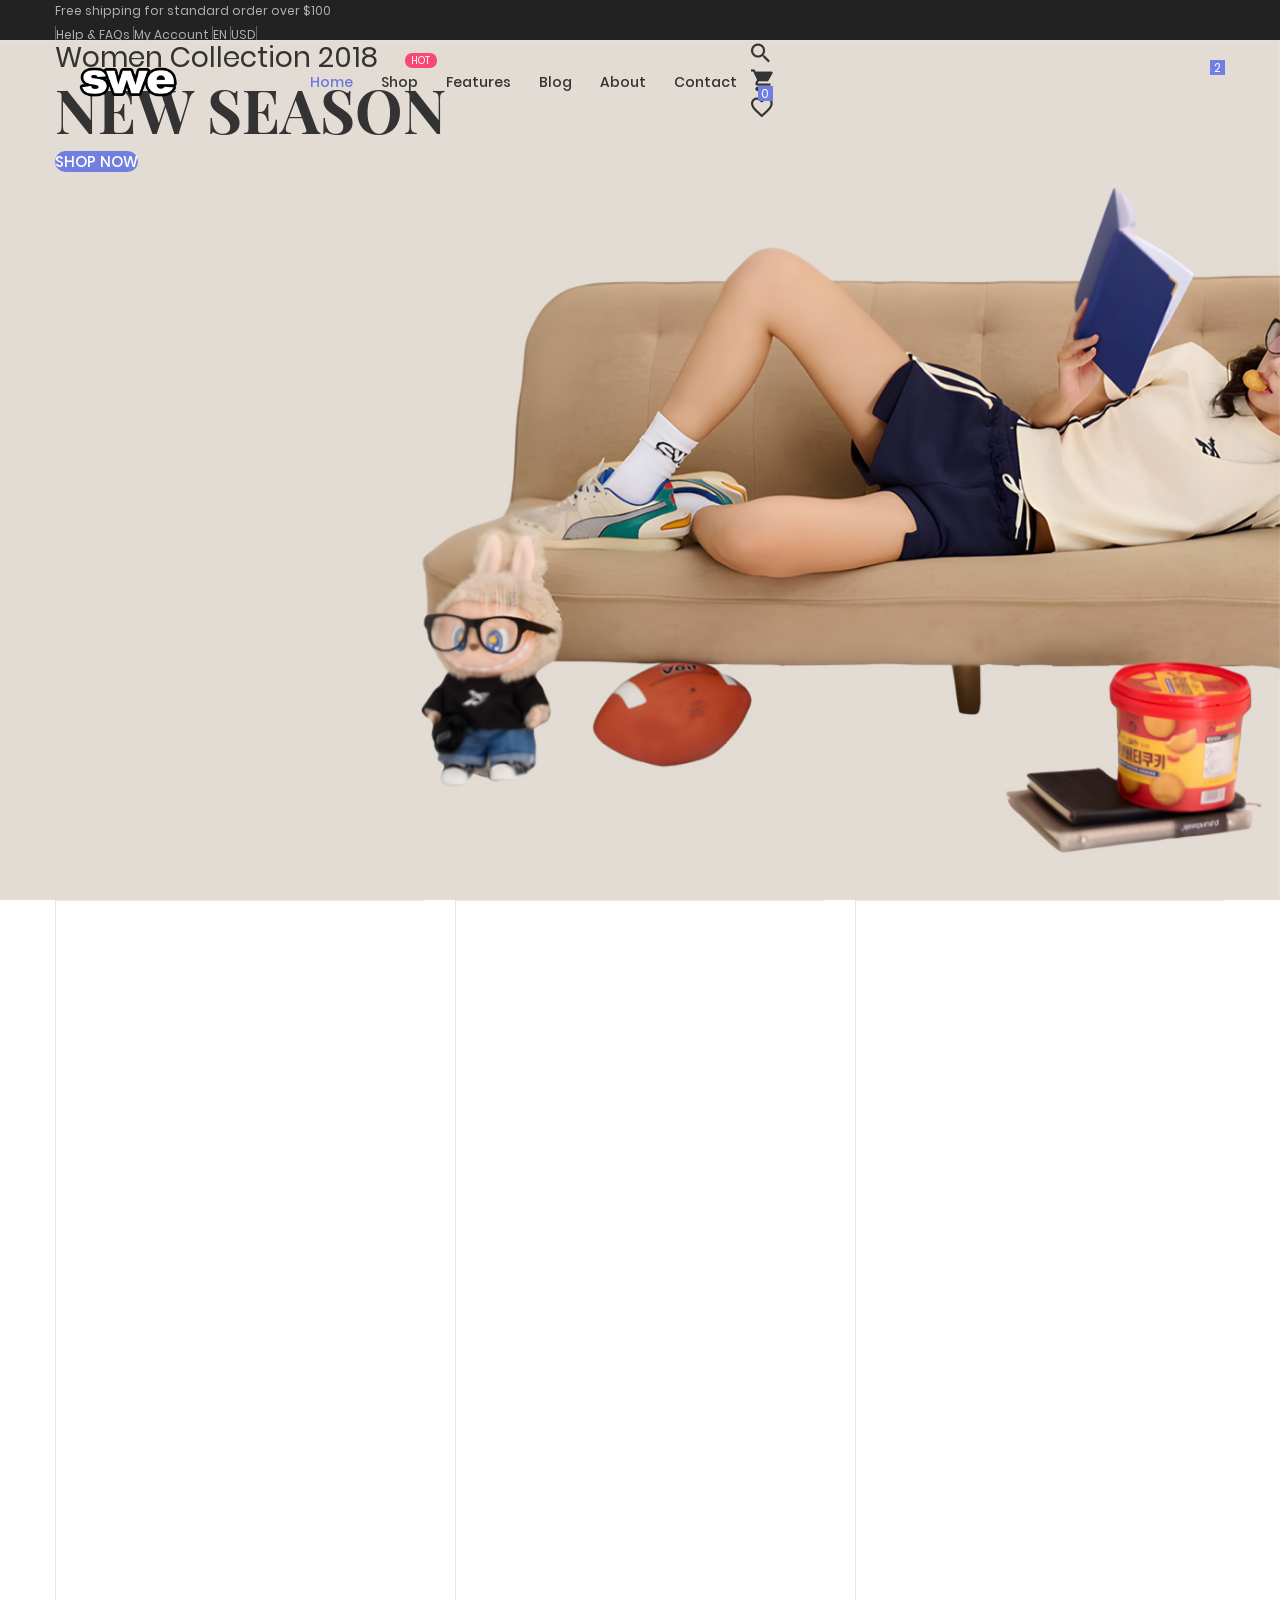
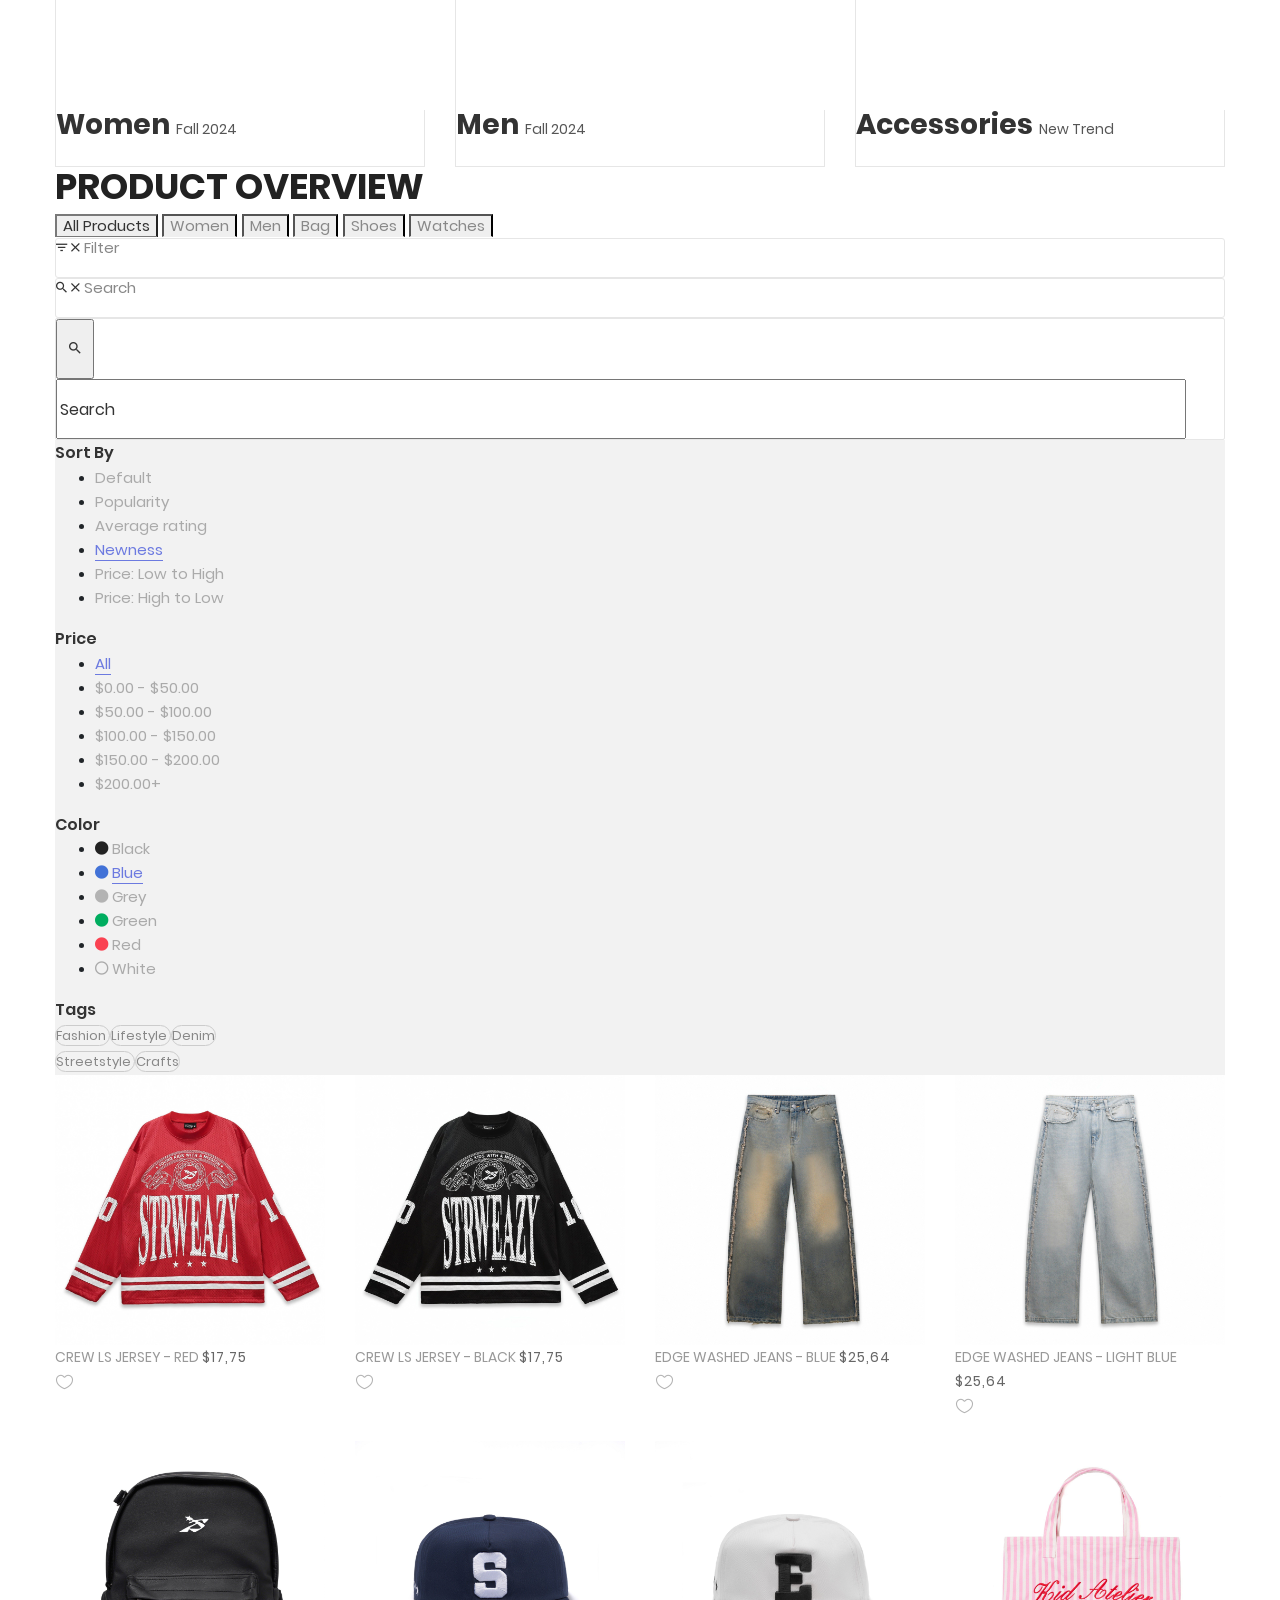
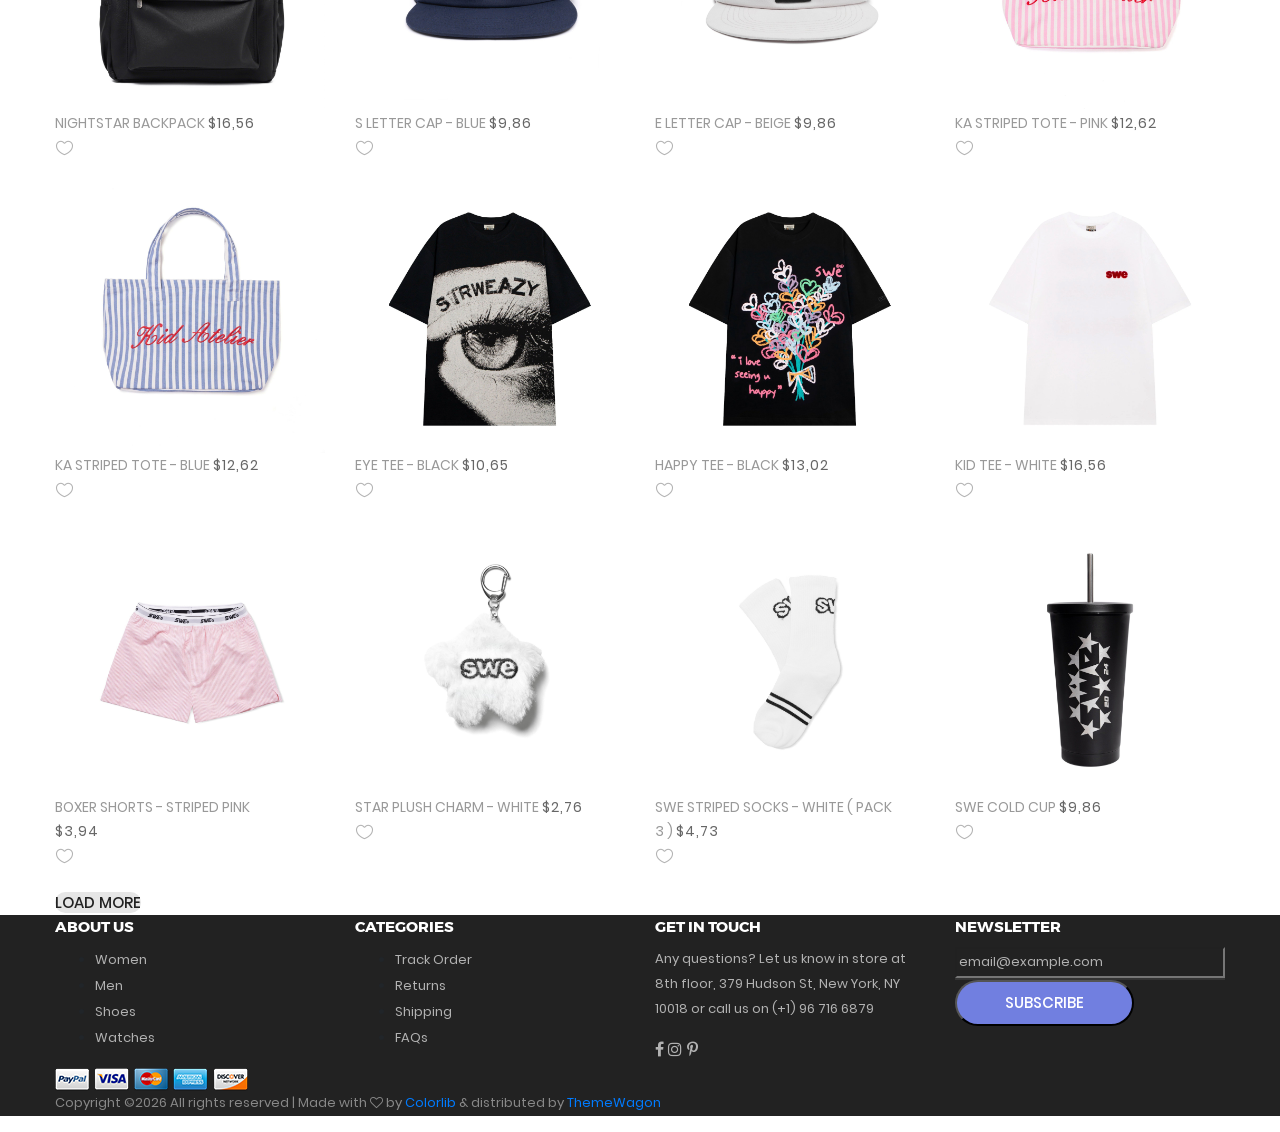
==== index.html @ 3c39bc19 "Giao diện người dùng trang Home" ====
<!DOCTYPE html>
<html lang="en">
<head>
	<title>Home</title>
	<meta charset="UTF-8">
	<meta name="viewport" content="width=device-width, initial-scale=1">
	<link rel="icon" type="image/png" href="images/icons/favicon.png"/>
	<link rel="stylesheet" type="text/css" href="vendor/bootstrap/css/bootstrap.min.css">
	<link rel="stylesheet" type="text/css" href="fonts/font-awesome-4.7.0/css/font-awesome.min.css">
	<link rel="stylesheet" type="text/css" href="fonts/iconic/css/material-design-iconic-font.min.css">
	<link rel="stylesheet" type="text/css" href="fonts/linearicons-v1.0.0/icon-font.min.css">
	<link rel="stylesheet" type="text/css" href="vendor/animate/animate.css">	
	<link rel="stylesheet" type="text/css" href="vendor/css-hamburgers/hamburgers.min.css">
	<link rel="stylesheet" type="text/css" href="vendor/animsition/css/animsition.min.css">
	<link rel="stylesheet" type="text/css" href="vendor/select2/select2.min.css">	
	<link rel="stylesheet" type="text/css" href="vendor/daterangepicker/daterangepicker.css">
	<link rel="stylesheet" type="text/css" href="vendor/slick/slick.css">
	<link rel="stylesheet" type="text/css" href="vendor/MagnificPopup/magnific-popup.css">
	<link rel="stylesheet" type="text/css" href="vendor/perfect-scrollbar/perfect-scrollbar.css">
	<link rel="stylesheet" type="text/css" href="css/util.css">
	<link rel="stylesheet" type="text/css" href="css/main.css">
</head>
<body class="animsition">
	
	<!-- Header -->
	<header>
		<!-- Header desktop -->
		<div class="container-menu-desktop">
			<!-- Topbar -->
			<div class="top-bar">
				<div class="content-topbar flex-sb-m h-full container">
					<div class="left-top-bar">
						Free shipping for standard order over $100
					</div>

					<div class="right-top-bar flex-w h-full">
						<a href="#" class="flex-c-m trans-04 p-lr-25">
							Help & FAQs
						</a>

						<a href="#" class="flex-c-m trans-04 p-lr-25">
							My Account
						</a>

						<a href="#" class="flex-c-m trans-04 p-lr-25">
							EN
						</a>

						<a href="#" class="flex-c-m trans-04 p-lr-25">
							USD
						</a>
					</div>
				</div>
			</div>

			<div class="wrap-menu-desktop">
				<nav class="limiter-menu-desktop container">
					
					<!-- Logo desktop -->		
					<a href="#" class="logo">
						<img src="images/icons/logo-01.png" alt="IMG-LOGO">
					</a>

					<!-- Menu desktop -->
					<div class="menu-desktop">
						<ul class="main-menu">
							<li class="active-menu">
								<a href="index.html">Home</a>
								<ul class="sub-menu">
									<li><a href="index.html">Homepage 1</a></li>
									<li><a href="home-02.html">Homepage 2</a></li>
									<li><a href="home-03.html">Homepage 3</a></li>
								</ul>
							</li>

							<li class="label1" data-label1="hot">
								<a href="product.html">Shop</a>
							</li>

							<li >
								<a href="shoping-cart.html">Features</a>
							</li>

							<li>
								<a href="blog.html">Blog</a>
							</li>

							<li>
								<a href="about.html">About</a>
							</li>

							<li>
								<a href="contact.html">Contact</a>
							</li>
						</ul>
					</div>	

					<!-- Icon header -->
					<div class="wrap-icon-header flex-w flex-r-m">
						<div class="icon-header-item cl2 hov-cl1 trans-04 p-l-22 p-r-11 js-show-modal-search">
							<i class="zmdi zmdi-search"></i>
						</div>

						<div class="icon-header-item cl2 hov-cl1 trans-04 p-l-22 p-r-11 icon-header-noti js-show-cart" data-notify="2">
							<i class="zmdi zmdi-shopping-cart"></i>
						</div>

						<a href="#" class="dis-block icon-header-item cl2 hov-cl1 trans-04 p-l-22 p-r-11 icon-header-noti" data-notify="0">
							<i class="zmdi zmdi-favorite-outline"></i>
						</a>
					</div>
				</nav>
			</div>	
		</div>

		<!-- Header Mobile -->
		<div class="wrap-header-mobile">
			<!-- Logo moblie -->		
			<div class="logo-mobile">
				<a href="index.html"><img src="images/icons/swe.png" alt="IMG-LOGO"></a>
			</div>

			<!-- Icon header -->
			<div class="wrap-icon-header flex-w flex-r-m m-r-15">
				<div class="icon-header-item cl2 hov-cl1 trans-04 p-r-11 js-show-modal-search">
					<i class="zmdi zmdi-search"></i>
				</div>

				<div class="icon-header-item cl2 hov-cl1 trans-04 p-r-11 p-l-10 icon-header-noti js-show-cart" data-notify="2">
					<i class="zmdi zmdi-shopping-cart"></i>
				</div>

				<a href="#" class="dis-block icon-header-item cl2 hov-cl1 trans-04 p-r-11 p-l-10 icon-header-noti" data-notify="0">
					<i class="zmdi zmdi-favorite-outline"></i>
				</a>
			</div>

			<!-- Button show menu -->
			<div class="btn-show-menu-mobile hamburger hamburger--squeeze">
				<span class="hamburger-box">
					<span class="hamburger-inner"></span>
				</span>
			</div>
		</div>


		<!-- Menu Mobile -->
		<div class="menu-mobile">
			<ul class="topbar-mobile">
				<li>
					<div class="left-top-bar">
						Free shipping for standard order over $100
					</div>
				</li>

				<li>
					<div class="right-top-bar flex-w h-full">
						<a href="#" class="flex-c-m p-lr-10 trans-04">
							Help & FAQs
						</a>

						<a href="#" class="flex-c-m p-lr-10 trans-04">
							My Account
						</a>

						<a href="#" class="flex-c-m p-lr-10 trans-04">
							EN
						</a>

						<a href="#" class="flex-c-m p-lr-10 trans-04">
							USD
						</a>
					</div>
				</li>
			</ul>

			<ul class="main-menu-m">
				<li>
					<a href="index.html">Home</a>
					<ul class="sub-menu-m">
						<li><a href="index.html">Homepage 1</a></li>
						<li><a href="home-02.html">Homepage 2</a></li>
						<li><a href="home-03.html">Homepage 3</a></li>
					</ul>
					<span class="arrow-main-menu-m">
						<i class="fa fa-angle-right" aria-hidden="true"></i>
					</span>
				</li>

				<li>
					<a href="product.html">Shop</a>
				</li>

				<li>
					<a href="shoping-cart.html" class="label1 rs1" data-label1="hot">Features</a>
				</li>

				<li>
					<a href="blog.html">Blog</a>
				</li>

				<li>
					<a href="about.html">About</a>
				</li>

				<li>
					<a href="contact.html">Contact</a>
				</li>
			</ul>
		</div>

		<!-- Modal Search -->
		<div class="modal-search-header flex-c-m trans-04 js-hide-modal-search">
			<div class="container-search-header">
				<button class="flex-c-m btn-hide-modal-search trans-04 js-hide-modal-search">
					<img src="images/icons/icon-close2.png" alt="CLOSE">
				</button>

				<form class="wrap-search-header flex-w p-l-15">
					<button class="flex-c-m trans-04">
						<i class="zmdi zmdi-search"></i>
					</button>
					<input class="plh3" type="text" name="search" placeholder="Search...">
				</form>
			</div>
		</div>
	</header>

	<!-- Cart -->
	<div class="wrap-header-cart js-panel-cart">
		<div class="s-full js-hide-cart"></div>

		<div class="header-cart flex-col-l p-l-65 p-r-25">
			<div class="header-cart-title flex-w flex-sb-m p-b-8">
				<span class="mtext-103 cl2">
					Your Cart
				</span>

				<div class="fs-35 lh-10 cl2 p-lr-5 pointer hov-cl1 trans-04 js-hide-cart">
					<i class="zmdi zmdi-close"></i>
				</div>
			</div>
			
			<div class="header-cart-content flex-w js-pscroll">
				<ul class="header-cart-wrapitem w-full">
					<li class="header-cart-item flex-w flex-t m-b-12">
						<div class="header-cart-item-img">
							<img src="images/item-cart-01.jpg" alt="IMG">
						</div>

						<div class="header-cart-item-txt p-t-8">
							<a href="#" class="header-cart-item-name m-b-18 hov-cl1 trans-04">
								White Shirt Pleat
							</a>

							<span class="header-cart-item-info">
								1 x $19.00
							</span>
						</div>
					</li>

					<li class="header-cart-item flex-w flex-t m-b-12">
						<div class="header-cart-item-img">
							<img src="images/item-cart-02.jpg" alt="IMG">
						</div>

						<div class="header-cart-item-txt p-t-8">
							<a href="#" class="header-cart-item-name m-b-18 hov-cl1 trans-04">
								Converse All Star
							</a>

							<span class="header-cart-item-info">
								1 x $39.00
							</span>
						</div>
					</li>

					<li class="header-cart-item flex-w flex-t m-b-12">
						<div class="header-cart-item-img">
							<img src="images/item-cart-03.jpg" alt="IMG">
						</div>

						<div class="header-cart-item-txt p-t-8">
							<a href="#" class="header-cart-item-name m-b-18 hov-cl1 trans-04">
								Nixon Porter Leather
							</a>

							<span class="header-cart-item-info">
								1 x $17.00
							</span>
						</div>
					</li>
				</ul>
				
				<div class="w-full">
					<div class="header-cart-total w-full p-tb-40">
						Total: $75.00
					</div>

					<div class="header-cart-buttons flex-w w-full">
						<a href="shoping-cart.html" class="flex-c-m stext-101 cl0 size-107 bg3 bor2 hov-btn3 p-lr-15 trans-04 m-r-8 m-b-10">
							View Cart
						</a>

						<a href="shoping-cart.html" class="flex-c-m stext-101 cl0 size-107 bg3 bor2 hov-btn3 p-lr-15 trans-04 m-b-10">
							Check Out
						</a>
					</div>
				</div>
			</div>
		</div>
	</div>

		

	<!-- Slider -->
	<section class="section-slide">
		<div class="wrap-slick1">
			<div class="slick1">
				<div class="item-slick1" style="background-image: url(images/slide-01.jpg);">
					<div class="container h-full">
						<div class="flex-col-l-m h-full p-t-100 p-b-30 respon5">
							<div class="layer-slick1 animated visible-false" data-appear="fadeInDown" data-delay="0">
								<span class="ltext-101 cl2 respon2">
									Women Collection 2018
								</span>
							</div>
								
							<div class="layer-slick1 animated visible-false" data-appear="fadeInUp" data-delay="800">
								<h2 class="ltext-201 cl2 p-t-19 p-b-43 respon1">
									NEW SEASON
								</h2>
							</div>
								
							<div class="layer-slick1 animated visible-false" data-appear="zoomIn" data-delay="1600">
								<a href="product.html" class="flex-c-m stext-101 cl0 size-101 bg1 bor1 hov-btn1 p-lr-15 trans-04">
									Shop Now
								</a>
							</div>
						</div>
					</div>
				</div>

				<div class="item-slick1" style="background-image: url(images/slide-02.jpg);">
					<div class="container h-full">
						<div class="flex-col-l-m h-full p-t-100 p-b-30 respon5">
							<div class="layer-slick1 animated visible-false" data-appear="rollIn" data-delay="0">
								<span class="ltext-101 cl2 respon2">
									Men New-Season
								</span>
							</div>
								
							<div class="layer-slick1 animated visible-false" data-appear="lightSpeedIn" data-delay="800">
								<h2 class="ltext-201 cl2 p-t-19 p-b-43 respon1">
									Jackets & Coats
								</h2>
							</div>
								
							<div class="layer-slick1 animated visible-false" data-appear="slideInUp" data-delay="1600">
								<a href="product.html" class="flex-c-m stext-101 cl0 size-101 bg1 bor1 hov-btn1 p-lr-15 trans-04">
									Shop Now
								</a>
							</div>
						</div>
					</div>
				</div>

				<div class="item-slick1" style="background-image: url(images/slide-03.jpg);">
					<div class="container h-full">
						<div class="flex-col-l-m h-full p-t-100 p-b-30 respon5">
							<div class="layer-slick1 animated visible-false" data-appear="rotateInDownLeft" data-delay="0">
								<span class="ltext-101 cl2 respon2">
									Men Collection 2018
								</span>
							</div>
								
							<div class="layer-slick1 animated visible-false" data-appear="rotateInUpRight" data-delay="800">
								<h2 class="ltext-201 cl2 p-t-19 p-b-43 respon1">
									New arrivals
								</h2>
							</div>
								
							<div class="layer-slick1 animated visible-false" data-appear="rotateIn" data-delay="1600">
								<a href="product.html" class="flex-c-m stext-101 cl0 size-101 bg1 bor1 hov-btn1 p-lr-15 trans-04">
									Shop Now
								</a>
							</div>
						</div>
					</div>
				</div>
			</div>
		</div>
	</section>


	<!-- Banner -->
	<div class="sec-banner bg0 p-t-80 p-b-50">
		<div class="container">
			<div class="row">
				<div class="col-md-6 col-xl-4 p-b-30 m-lr-auto">
					<!-- Block1 -->
					<div class="block1 wrap-pic-w">
						<img src="images/banner-01.jpg" alt="IMG-BANNER">

						<a href="product.html" class="block1-txt ab-t-l s-full flex-col-l-sb p-lr-38 p-tb-34 trans-03 respon3">
							<div class="block1-txt-child1 flex-col-l">
								<span class="block1-name ltext-102 trans-04 p-b-8">
									Women
								</span>

								<span class="block1-info stext-102 trans-04">
									Fall 2024
								</span>
							</div>

							<div class="block1-txt-child2 p-b-4 trans-05">
								<div class="block1-link stext-101 cl0 trans-09">
									Shop Now
								</div>
							</div>
						</a>
					</div>
				</div>

				<div class="col-md-6 col-xl-4 p-b-30 m-lr-auto">
					<!-- Block1 -->
					<div class="block1 wrap-pic-w">
						<img src="images/banner-02.jpg" alt="IMG-BANNER">

						<a href="product.html" class="block1-txt ab-t-l s-full flex-col-l-sb p-lr-38 p-tb-34 trans-03 respon3">
							<div class="block1-txt-child1 flex-col-l">
								<span class="block1-name ltext-102 trans-04 p-b-8">
									Men
								</span>

								<span class="block1-info stext-102 trans-04">
									Fall 2024
								</span>
							</div>

							<div class="block1-txt-child2 p-b-4 trans-05">
								<div class="block1-link stext-101 cl0 trans-09">
									Shop Now
								</div>
							</div>
						</a>
					</div>
				</div>

				<div class="col-md-6 col-xl-4 p-b-30 m-lr-auto">
					<!-- Block1 -->
					<div class="block1 wrap-pic-w">
						<img src="images/banner-03.jpg" alt="IMG-BANNER">

						<a href="product.html" class="block1-txt ab-t-l s-full flex-col-l-sb p-lr-38 p-tb-34 trans-03 respon3">
							<div class="block1-txt-child1 flex-col-l">
								<span class="block1-name ltext-102 trans-04 p-b-8">
									Accessories
								</span>

								<span class="block1-info stext-102 trans-04">
									New Trend
								</span>
							</div>

							<div class="block1-txt-child2 p-b-4 trans-05">
								<div class="block1-link stext-101 cl0 trans-09">
									Shop Now
								</div>
							</div>
						</a>
					</div>
				</div>
			</div>
		</div>
	</div>


	<!-- Product -->
	<section class="bg0 p-t-23 p-b-140">
		<div class="container">
			<div class="p-b-10">
				<h3 class="ltext-103 cl5">
					Product Overview
				</h3>
			</div>

			<div class="flex-w flex-sb-m p-b-52">
				<div class="flex-w flex-l-m filter-tope-group m-tb-10">
					<button class="stext-106 cl6 hov1 bor3 trans-04 m-r-32 m-tb-5 how-active1" data-filter="*">
						All Products
					</button>

					<button class="stext-106 cl6 hov1 bor3 trans-04 m-r-32 m-tb-5" data-filter=".women">
						Women
					</button>

					<button class="stext-106 cl6 hov1 bor3 trans-04 m-r-32 m-tb-5" data-filter=".men">
						Men
					</button>

					<button class="stext-106 cl6 hov1 bor3 trans-04 m-r-32 m-tb-5" data-filter=".bag">
						Bag
					</button>

					<button class="stext-106 cl6 hov1 bor3 trans-04 m-r-32 m-tb-5" data-filter=".shoes">
						Shoes
					</button>

					<button class="stext-106 cl6 hov1 bor3 trans-04 m-r-32 m-tb-5" data-filter=".watches">
						Watches
					</button>
				</div>

				<div class="flex-w flex-c-m m-tb-10">
					<div class="flex-c-m stext-106 cl6 size-104 bor4 pointer hov-btn3 trans-04 m-r-8 m-tb-4 js-show-filter">
						<i class="icon-filter cl2 m-r-6 fs-15 trans-04 zmdi zmdi-filter-list"></i>
						<i class="icon-close-filter cl2 m-r-6 fs-15 trans-04 zmdi zmdi-close dis-none"></i>
						 Filter
					</div>

					<div class="flex-c-m stext-106 cl6 size-105 bor4 pointer hov-btn3 trans-04 m-tb-4 js-show-search">
						<i class="icon-search cl2 m-r-6 fs-15 trans-04 zmdi zmdi-search"></i>
						<i class="icon-close-search cl2 m-r-6 fs-15 trans-04 zmdi zmdi-close dis-none"></i>
						Search
					</div>
				</div>
				
				<!-- Search product -->
				<div class="dis-none panel-search w-full p-t-10 p-b-15">
					<div class="bor8 dis-flex p-l-15">
						<button class="size-113 flex-c-m fs-16 cl2 hov-cl1 trans-04">
							<i class="zmdi zmdi-search"></i>
						</button>

						<input class="mtext-107 cl2 size-114 plh2 p-r-15" type="text" name="search-product" placeholder="Search">
					</div>	
				</div>

				<!-- Filter -->
				<div class="dis-none panel-filter w-full p-t-10">
					<div class="wrap-filter flex-w bg6 w-full p-lr-40 p-t-27 p-lr-15-sm">
						<div class="filter-col1 p-r-15 p-b-27">
							<div class="mtext-102 cl2 p-b-15">
								Sort By
							</div>

							<ul>
								<li class="p-b-6">
									<a href="#" class="filter-link stext-106 trans-04">
										Default
									</a>
								</li>

								<li class="p-b-6">
									<a href="#" class="filter-link stext-106 trans-04">
										Popularity
									</a>
								</li>

								<li class="p-b-6">
									<a href="#" class="filter-link stext-106 trans-04">
										Average rating
									</a>
								</li>

								<li class="p-b-6">
									<a href="#" class="filter-link stext-106 trans-04 filter-link-active">
										Newness
									</a>
								</li>

								<li class="p-b-6">
									<a href="#" class="filter-link stext-106 trans-04">
										Price: Low to High
									</a>
								</li>

								<li class="p-b-6">
									<a href="#" class="filter-link stext-106 trans-04">
										Price: High to Low
									</a>
								</li>
							</ul>
						</div>

						<div class="filter-col2 p-r-15 p-b-27">
							<div class="mtext-102 cl2 p-b-15">
								Price
							</div>

							<ul>
								<li class="p-b-6">
									<a href="#" class="filter-link stext-106 trans-04 filter-link-active">
										All
									</a>
								</li>

								<li class="p-b-6">
									<a href="#" class="filter-link stext-106 trans-04">
										$0.00 - $50.00
									</a>
								</li>

								<li class="p-b-6">
									<a href="#" class="filter-link stext-106 trans-04">
										$50.00 - $100.00
									</a>
								</li>

								<li class="p-b-6">
									<a href="#" class="filter-link stext-106 trans-04">
										$100.00 - $150.00
									</a>
								</li>

								<li class="p-b-6">
									<a href="#" class="filter-link stext-106 trans-04">
										$150.00 - $200.00
									</a>
								</li>

								<li class="p-b-6">
									<a href="#" class="filter-link stext-106 trans-04">
										$200.00+
									</a>
								</li>
							</ul>
						</div>

						<div class="filter-col3 p-r-15 p-b-27">
							<div class="mtext-102 cl2 p-b-15">
								Color
							</div>

							<ul>
								<li class="p-b-6">
									<span class="fs-15 lh-12 m-r-6" style="color: #222;">
										<i class="zmdi zmdi-circle"></i>
									</span>

									<a href="#" class="filter-link stext-106 trans-04">
										Black
									</a>
								</li>

								<li class="p-b-6">
									<span class="fs-15 lh-12 m-r-6" style="color: #4272d7;">
										<i class="zmdi zmdi-circle"></i>
									</span>

									<a href="#" class="filter-link stext-106 trans-04 filter-link-active">
										Blue
									</a>
								</li>

								<li class="p-b-6">
									<span class="fs-15 lh-12 m-r-6" style="color: #b3b3b3;">
										<i class="zmdi zmdi-circle"></i>
									</span>

									<a href="#" class="filter-link stext-106 trans-04">
										Grey
									</a>
								</li>

								<li class="p-b-6">
									<span class="fs-15 lh-12 m-r-6" style="color: #00ad5f;">
										<i class="zmdi zmdi-circle"></i>
									</span>

									<a href="#" class="filter-link stext-106 trans-04">
										Green
									</a>
								</li>

								<li class="p-b-6">
									<span class="fs-15 lh-12 m-r-6" style="color: #fa4251;">
										<i class="zmdi zmdi-circle"></i>
									</span>

									<a href="#" class="filter-link stext-106 trans-04">
										Red
									</a>
								</li>

								<li class="p-b-6">
									<span class="fs-15 lh-12 m-r-6" style="color: #aaa;">
										<i class="zmdi zmdi-circle-o"></i>
									</span>

									<a href="#" class="filter-link stext-106 trans-04">
										White
									</a>
								</li>
							</ul>
						</div>

						<div class="filter-col4 p-b-27">
							<div class="mtext-102 cl2 p-b-15">
								Tags
							</div>

							<div class="flex-w p-t-4 m-r--5">
								<a href="#" class="flex-c-m stext-107 cl6 size-301 bor7 p-lr-15 hov-tag1 trans-04 m-r-5 m-b-5">
									Fashion
								</a>

								<a href="#" class="flex-c-m stext-107 cl6 size-301 bor7 p-lr-15 hov-tag1 trans-04 m-r-5 m-b-5">
									Lifestyle
								</a>

								<a href="#" class="flex-c-m stext-107 cl6 size-301 bor7 p-lr-15 hov-tag1 trans-04 m-r-5 m-b-5">
									Denim
								</a>

								<a href="#" class="flex-c-m stext-107 cl6 size-301 bor7 p-lr-15 hov-tag1 trans-04 m-r-5 m-b-5">
									Streetstyle
								</a>

								<a href="#" class="flex-c-m stext-107 cl6 size-301 bor7 p-lr-15 hov-tag1 trans-04 m-r-5 m-b-5">
									Crafts
								</a>
							</div>
						</div>
					</div>
				</div>
			</div>

			<div class="row isotope-grid">
				<div class="col-sm-6 col-md-4 col-lg-3 p-b-35 isotope-item women">
					<!-- Block2 -->
					<div class="block2">
						<div class="block2-pic hov-img0">
							<img src="images/product-01.jpg" alt="IMG-PRODUCT">

							<a href="#" class="block2-btn flex-c-m stext-103 cl2 size-102 bg0 bor2 hov-btn1 p-lr-15 trans-04 js-show-modal1">
								View Product
							</a>
						</div>

						<div class="block2-txt flex-w flex-t p-t-14">
							<div class="block2-txt-child1 flex-col-l ">
								<a href="product-detail.html" class="stext-104 cl4 hov-cl1 trans-04 js-name-b2 p-b-6">
									CREW LS JERSEY - RED
								</a>

								<span class="stext-105 cl3">
									$17,75
								</span>
							</div>

							<div class="block2-txt-child2 flex-r p-t-3">
								<a href="#" class="btn-addwish-b2 dis-block pos-relative js-addwish-b2">
									<img class="icon-heart1 dis-block trans-04" src="images/icons/icon-heart-01.png" alt="ICON">
									<img class="icon-heart2 dis-block trans-04 ab-t-l" src="images/icons/icon-heart-02.png" alt="ICON">
								</a>
							</div>
						</div>
					</div>
				</div>

				<div class="col-sm-6 col-md-4 col-lg-3 p-b-35 isotope-item women">
					<!-- Block2 -->
					<div class="block2">
						<div class="block2-pic hov-img0">
							<img src="images/product-02.jpg" alt="IMG-PRODUCT">

							<a href="#" class="block2-btn flex-c-m stext-103 cl2 size-102 bg0 bor2 hov-btn1 p-lr-15 trans-04 js-show-modal1">
								View Product
							</a>
						</div>

						<div class="block2-txt flex-w flex-t p-t-14">
							<div class="block2-txt-child1 flex-col-l ">
								<a href="product-detail.html" class="stext-104 cl4 hov-cl1 trans-04 js-name-b2 p-b-6">
									CREW LS JERSEY - BLACK
								</a>

								<span class="stext-105 cl3">
									$17,75
								</span>
							</div>

							<div class="block2-txt-child2 flex-r p-t-3">
								<a href="#" class="btn-addwish-b2 dis-block pos-relative js-addwish-b2">
									<img class="icon-heart1 dis-block trans-04" src="images/icons/icon-heart-01.png" alt="ICON">
									<img class="icon-heart2 dis-block trans-04 ab-t-l" src="images/icons/icon-heart-02.png" alt="ICON">
								</a>
							</div>
						</div>
					</div>
				</div>

				<div class="col-sm-6 col-md-4 col-lg-3 p-b-35 isotope-item men">
					<!-- Block2 -->
					<div class="block2">
						<div class="block2-pic hov-img0">
							<img src="images/product-03.jpg" alt="IMG-PRODUCT">

							<a href="#" class="block2-btn flex-c-m stext-103 cl2 size-102 bg0 bor2 hov-btn1 p-lr-15 trans-04 js-show-modal1">
								View Product
							</a>
						</div>

						<div class="block2-txt flex-w flex-t p-t-14">
							<div class="block2-txt-child1 flex-col-l ">
								<a href="product-detail.html" class="stext-104 cl4 hov-cl1 trans-04 js-name-b2 p-b-6">
									EDGE WASHED JEANS - BLUE
								</a>

								<span class="stext-105 cl3">
									$25,64
								</span>
							</div>

							<div class="block2-txt-child2 flex-r p-t-3">
								<a href="#" class="btn-addwish-b2 dis-block pos-relative js-addwish-b2">
									<img class="icon-heart1 dis-block trans-04" src="images/icons/icon-heart-01.png" alt="ICON">
									<img class="icon-heart2 dis-block trans-04 ab-t-l" src="images/icons/icon-heart-02.png" alt="ICON">
								</a>
							</div>
						</div>
					</div>
				</div>

				<div class="col-sm-6 col-md-4 col-lg-3 p-b-35 isotope-item women">
					<!-- Block2 -->
					<div class="block2">
						<div class="block2-pic hov-img0">
							<img src="images/product-04.jpg" alt="IMG-PRODUCT">

							<a href="#" class="block2-btn flex-c-m stext-103 cl2 size-102 bg0 bor2 hov-btn1 p-lr-15 trans-04 js-show-modal1">
								View Product
							</a>
						</div>

						<div class="block2-txt flex-w flex-t p-t-14">
							<div class="block2-txt-child1 flex-col-l ">
								<a href="product-detail.html" class="stext-104 cl4 hov-cl1 trans-04 js-name-b2 p-b-6">
									EDGE WASHED JEANS - LIGHT BLUE
								</a>

								<span class="stext-105 cl3">
									$25,64
								</span>
							</div>

							<div class="block2-txt-child2 flex-r p-t-3">
								<a href="#" class="btn-addwish-b2 dis-block pos-relative js-addwish-b2">
									<img class="icon-heart1 dis-block trans-04" src="images/icons/icon-heart-01.png" alt="ICON">
									<img class="icon-heart2 dis-block trans-04 ab-t-l" src="images/icons/icon-heart-02.png" alt="ICON">
								</a>
							</div>
						</div>
					</div>
				</div>

				<div class="col-sm-6 col-md-4 col-lg-3 p-b-35 isotope-item women">
					<!-- Block2 -->
					<div class="block2">
						<div class="block2-pic hov-img0">
							<img src="images/product-05.jpg" alt="IMG-PRODUCT">

							<a href="#" class="block2-btn flex-c-m stext-103 cl2 size-102 bg0 bor2 hov-btn1 p-lr-15 trans-04 js-show-modal1">
								View Product
							</a>
						</div>

						<div class="block2-txt flex-w flex-t p-t-14">
							<div class="block2-txt-child1 flex-col-l ">
								<a href="product-detail.html" class="stext-104 cl4 hov-cl1 trans-04 js-name-b2 p-b-6">
									NIGHTSTAR BACKPACK
								</a>

								<span class="stext-105 cl3">
									$16,56
								</span>
							</div>

							<div class="block2-txt-child2 flex-r p-t-3">
								<a href="#" class="btn-addwish-b2 dis-block pos-relative js-addwish-b2">
									<img class="icon-heart1 dis-block trans-04" src="images/icons/icon-heart-01.png" alt="ICON">
									<img class="icon-heart2 dis-block trans-04 ab-t-l" src="images/icons/icon-heart-02.png" alt="ICON">
								</a>
							</div>
						</div>
					</div>
				</div>

				<div class="col-sm-6 col-md-4 col-lg-3 p-b-35 isotope-item watches">
					<!-- Block2 -->
					<div class="block2">
						<div class="block2-pic hov-img0">
							<img src="images/product-06.jpg" alt="IMG-PRODUCT">

							<a href="#" class="block2-btn flex-c-m stext-103 cl2 size-102 bg0 bor2 hov-btn1 p-lr-15 trans-04 js-show-modal1">
								View Product
							</a>
						</div>

						<div class="block2-txt flex-w flex-t p-t-14">
							<div class="block2-txt-child1 flex-col-l ">
								<a href="product-detail.html" class="stext-104 cl4 hov-cl1 trans-04 js-name-b2 p-b-6">
									S LETTER CAP - BLUE
								</a>

								<span class="stext-105 cl3">
									$9,86
								</span>
							</div>

							<div class="block2-txt-child2 flex-r p-t-3">
								<a href="#" class="btn-addwish-b2 dis-block pos-relative js-addwish-b2">
									<img class="icon-heart1 dis-block trans-04" src="images/icons/icon-heart-01.png" alt="ICON">
									<img class="icon-heart2 dis-block trans-04 ab-t-l" src="images/icons/icon-heart-02.png" alt="ICON">
								</a>
							</div>
						</div>
					</div>
				</div>

				<div class="col-sm-6 col-md-4 col-lg-3 p-b-35 isotope-item women">
					<!-- Block2 -->
					<div class="block2">
						<div class="block2-pic hov-img0">
							<img src="images/product-07.jpg" alt="IMG-PRODUCT">

							<a href="#" class="block2-btn flex-c-m stext-103 cl2 size-102 bg0 bor2 hov-btn1 p-lr-15 trans-04 js-show-modal1">
								View Product
							</a>
						</div>

						<div class="block2-txt flex-w flex-t p-t-14">
							<div class="block2-txt-child1 flex-col-l ">
								<a href="product-detail.html" class="stext-104 cl4 hov-cl1 trans-04 js-name-b2 p-b-6">
									E LETTER CAP - BEIGE
								</a>

								<span class="stext-105 cl3">
									$9,86
								</span>
							</div>

							<div class="block2-txt-child2 flex-r p-t-3">
								<a href="#" class="btn-addwish-b2 dis-block pos-relative js-addwish-b2">
									<img class="icon-heart1 dis-block trans-04" src="images/icons/icon-heart-01.png" alt="ICON">
									<img class="icon-heart2 dis-block trans-04 ab-t-l" src="images/icons/icon-heart-02.png" alt="ICON">
								</a>
							</div>
						</div>
					</div>
				</div>

				<div class="col-sm-6 col-md-4 col-lg-3 p-b-35 isotope-item women">
					<!-- Block2 -->
					<div class="block2">
						<div class="block2-pic hov-img0">
							<img src="images/product-08.jpg" alt="IMG-PRODUCT">

							<a href="#" class="block2-btn flex-c-m stext-103 cl2 size-102 bg0 bor2 hov-btn1 p-lr-15 trans-04 js-show-modal1">
								View Product
							</a>
						</div>

						<div class="block2-txt flex-w flex-t p-t-14">
							<div class="block2-txt-child1 flex-col-l ">
								<a href="product-detail.html" class="stext-104 cl4 hov-cl1 trans-04 js-name-b2 p-b-6">
									KA STRIPED TOTE - PINK
								</a>

								<span class="stext-105 cl3">
									$12,62
								</span>
							</div>

							<div class="block2-txt-child2 flex-r p-t-3">
								<a href="#" class="btn-addwish-b2 dis-block pos-relative js-addwish-b2">
									<img class="icon-heart1 dis-block trans-04" src="images/icons/icon-heart-01.png" alt="ICON">
									<img class="icon-heart2 dis-block trans-04 ab-t-l" src="images/icons/icon-heart-02.png" alt="ICON">
								</a>
							</div>
						</div>
					</div>
				</div>

				<div class="col-sm-6 col-md-4 col-lg-3 p-b-35 isotope-item shoes">
					<!-- Block2 -->
					<div class="block2">
						<div class="block2-pic hov-img0">
							<img src="images/product-09.jpg" alt="IMG-PRODUCT">

							<a href="#" class="block2-btn flex-c-m stext-103 cl2 size-102 bg0 bor2 hov-btn1 p-lr-15 trans-04 js-show-modal1">
								View Product
							</a>
						</div>

						<div class="block2-txt flex-w flex-t p-t-14">
							<div class="block2-txt-child1 flex-col-l ">
								<a href="product-detail.html" class="stext-104 cl4 hov-cl1 trans-04 js-name-b2 p-b-6">
									KA STRIPED TOTE - BLUE
								</a>

								<span class="stext-105 cl3">
									$12,62
								</span>
							</div>

							<div class="block2-txt-child2 flex-r p-t-3">
								<a href="#" class="btn-addwish-b2 dis-block pos-relative js-addwish-b2">
									<img class="icon-heart1 dis-block trans-04" src="images/icons/icon-heart-01.png" alt="ICON">
									<img class="icon-heart2 dis-block trans-04 ab-t-l" src="images/icons/icon-heart-02.png" alt="ICON">
								</a>
							</div>
						</div>
					</div>
				</div>

				<div class="col-sm-6 col-md-4 col-lg-3 p-b-35 isotope-item women">
					<!-- Block2 -->
					<div class="block2">
						<div class="block2-pic hov-img0">
							<img src="images/product-10.jpg" alt="IMG-PRODUCT">

							<a href="#" class="block2-btn flex-c-m stext-103 cl2 size-102 bg0 bor2 hov-btn1 p-lr-15 trans-04 js-show-modal1">
								View Product
							</a>
						</div>

						<div class="block2-txt flex-w flex-t p-t-14">
							<div class="block2-txt-child1 flex-col-l ">
								<a href="product-detail.html" class="stext-104 cl4 hov-cl1 trans-04 js-name-b2 p-b-6">
									EYE TEE - BLACK
								</a>

								<span class="stext-105 cl3">
									$10,65
								</span>
							</div>

							<div class="block2-txt-child2 flex-r p-t-3">
								<a href="#" class="btn-addwish-b2 dis-block pos-relative js-addwish-b2">
									<img class="icon-heart1 dis-block trans-04" src="images/icons/icon-heart-01.png" alt="ICON">
									<img class="icon-heart2 dis-block trans-04 ab-t-l" src="images/icons/icon-heart-02.png" alt="ICON">
								</a>
							</div>
						</div>
					</div>
				</div>

				<div class="col-sm-6 col-md-4 col-lg-3 p-b-35 isotope-item men">
					<!-- Block2 -->
					<div class="block2">
						<div class="block2-pic hov-img0">
							<img src="images/product-11.jpg" alt="IMG-PRODUCT">

							<a href="#" class="block2-btn flex-c-m stext-103 cl2 size-102 bg0 bor2 hov-btn1 p-lr-15 trans-04 js-show-modal1">
								View Product
							</a>
						</div>

						<div class="block2-txt flex-w flex-t p-t-14">
							<div class="block2-txt-child1 flex-col-l ">
								<a href="product-detail.html" class="stext-104 cl4 hov-cl1 trans-04 js-name-b2 p-b-6">
									HAPPY TEE - BLACK
								</a>

								<span class="stext-105 cl3">
									$13,02
								</span>
							</div>

							<div class="block2-txt-child2 flex-r p-t-3">
								<a href="#" class="btn-addwish-b2 dis-block pos-relative js-addwish-b2">
									<img class="icon-heart1 dis-block trans-04" src="images/icons/icon-heart-01.png" alt="ICON">
									<img class="icon-heart2 dis-block trans-04 ab-t-l" src="images/icons/icon-heart-02.png" alt="ICON">
								</a>
							</div>
						</div>
					</div>
				</div>

				<div class="col-sm-6 col-md-4 col-lg-3 p-b-35 isotope-item men">
					<!-- Block2 -->
					<div class="block2">
						<div class="block2-pic hov-img0">
							<img src="images/product-12.jpg" alt="IMG-PRODUCT">

							<a href="#" class="block2-btn flex-c-m stext-103 cl2 size-102 bg0 bor2 hov-btn1 p-lr-15 trans-04 js-show-modal1">
								View Product
							</a>
						</div>

						<div class="block2-txt flex-w flex-t p-t-14">
							<div class="block2-txt-child1 flex-col-l ">
								<a href="product-detail.html" class="stext-104 cl4 hov-cl1 trans-04 js-name-b2 p-b-6">
									KID TEE - WHITE
								</a>

								<span class="stext-105 cl3">
									$16,56
								</span>
							</div>

							<div class="block2-txt-child2 flex-r p-t-3">
								<a href="#" class="btn-addwish-b2 dis-block pos-relative js-addwish-b2">
									<img class="icon-heart1 dis-block trans-04" src="images/icons/icon-heart-01.png" alt="ICON">
									<img class="icon-heart2 dis-block trans-04 ab-t-l" src="images/icons/icon-heart-02.png" alt="ICON">
								</a>
							</div>
						</div>
					</div>
				</div>

				<div class="col-sm-6 col-md-4 col-lg-3 p-b-35 isotope-item women">
					<!-- Block2 -->
					<div class="block2">
						<div class="block2-pic hov-img0">
							<img src="images/product-13.jpg" alt="IMG-PRODUCT">

							<a href="#" class="block2-btn flex-c-m stext-103 cl2 size-102 bg0 bor2 hov-btn1 p-lr-15 trans-04 js-show-modal1">
								View Product
							</a>
						</div>

						<div class="block2-txt flex-w flex-t p-t-14">
							<div class="block2-txt-child1 flex-col-l ">
								<a href="product-detail.html" class="stext-104 cl4 hov-cl1 trans-04 js-name-b2 p-b-6">
									BOXER SHORTS - STRIPED PINK
								</a>

								<span class="stext-105 cl3">
									$3,94
								</span>
							</div>

							<div class="block2-txt-child2 flex-r p-t-3">
								<a href="#" class="btn-addwish-b2 dis-block pos-relative js-addwish-b2">
									<img class="icon-heart1 dis-block trans-04" src="images/icons/icon-heart-01.png" alt="ICON">
									<img class="icon-heart2 dis-block trans-04 ab-t-l" src="images/icons/icon-heart-02.png" alt="ICON">
								</a>
							</div>
						</div>
					</div>
				</div>

				<div class="col-sm-6 col-md-4 col-lg-3 p-b-35 isotope-item women">
					<!-- Block2 -->
					<div class="block2">
						<div class="block2-pic hov-img0">
							<img src="images/product-14.jpg" alt="IMG-PRODUCT">

							<a href="#" class="block2-btn flex-c-m stext-103 cl2 size-102 bg0 bor2 hov-btn1 p-lr-15 trans-04 js-show-modal1">
								View Product
							</a>
						</div>

						<div class="block2-txt flex-w flex-t p-t-14">
							<div class="block2-txt-child1 flex-col-l ">
								<a href="product-detail.html" class="stext-104 cl4 hov-cl1 trans-04 js-name-b2 p-b-6">
									STAR PLUSH CHARM - WHITE
								</a>

								<span class="stext-105 cl3">
									$2,76
								</span>
							</div>

							<div class="block2-txt-child2 flex-r p-t-3">
								<a href="#" class="btn-addwish-b2 dis-block pos-relative js-addwish-b2">
									<img class="icon-heart1 dis-block trans-04" src="images/icons/icon-heart-01.png" alt="ICON">
									<img class="icon-heart2 dis-block trans-04 ab-t-l" src="images/icons/icon-heart-02.png" alt="ICON">
								</a>
							</div>
						</div>
					</div>
				</div>

				<div class="col-sm-6 col-md-4 col-lg-3 p-b-35 isotope-item watches">
					<!-- Block2 -->
					<div class="block2">
						<div class="block2-pic hov-img0">
							<img src="images/product-15.jpg" alt="IMG-PRODUCT">

							<a href="#" class="block2-btn flex-c-m stext-103 cl2 size-102 bg0 bor2 hov-btn1 p-lr-15 trans-04 js-show-modal1">
								View Product
							</a>
						</div>

						<div class="block2-txt flex-w flex-t p-t-14">
							<div class="block2-txt-child1 flex-col-l ">
								<a href="product-detail.html" class="stext-104 cl4 hov-cl1 trans-04 js-name-b2 p-b-6">
									SWE STRIPED SOCKS - WHITE ( PACK 3 )
								</a>

								<span class="stext-105 cl3">
									$4,73
								</span>
							</div>

							<div class="block2-txt-child2 flex-r p-t-3">
								<a href="#" class="btn-addwish-b2 dis-block pos-relative js-addwish-b2">
									<img class="icon-heart1 dis-block trans-04" src="images/icons/icon-heart-01.png" alt="ICON">
									<img class="icon-heart2 dis-block trans-04 ab-t-l" src="images/icons/icon-heart-02.png" alt="ICON">
								</a>
							</div>
						</div>
					</div>
				</div>

				<div class="col-sm-6 col-md-4 col-lg-3 p-b-35 isotope-item women">
					<!-- Block2 -->
					<div class="block2">
						<div class="block2-pic hov-img0">
							<img src="images/product-16.jpg" alt="IMG-PRODUCT">

							<a href="#" class="block2-btn flex-c-m stext-103 cl2 size-102 bg0 bor2 hov-btn1 p-lr-15 trans-04 js-show-modal1">
								View Product
							</a>
						</div>

						<div class="block2-txt flex-w flex-t p-t-14">
							<div class="block2-txt-child1 flex-col-l ">
								<a href="product-detail.html" class="stext-104 cl4 hov-cl1 trans-04 js-name-b2 p-b-6">
									SWE COLD CUP
								</a>

								<span class="stext-105 cl3">
									$9,86
								</span>
							</div>

							<div class="block2-txt-child2 flex-r p-t-3">
								<a href="#" class="btn-addwish-b2 dis-block pos-relative js-addwish-b2">
									<img class="icon-heart1 dis-block trans-04" src="images/icons/icon-heart-01.png" alt="ICON">
									<img class="icon-heart2 dis-block trans-04 ab-t-l" src="images/icons/icon-heart-02.png" alt="ICON">
								</a>
							</div>
						</div>
					</div>
				</div>
			</div>

			<!-- Load more -->
			<div class="flex-c-m flex-w w-full p-t-45">
				<a href="#" class="flex-c-m stext-101 cl5 size-103 bg2 bor1 hov-btn1 p-lr-15 trans-04">
					Load More
				</a>
			</div>
		</div>
	</section>


	<!-- Footer -->
	<footer class="bg3 p-t-75 p-b-32">
		<div class="container">
			<div class="row">
				<div class="col-sm-6 col-lg-3 p-b-50">
					<h4 class="stext-301 cl0 p-b-30">
						ABOUT US
					</h4>

					<ul>
						<li class="p-b-10">
							<a href="#" class="stext-107 cl7 hov-cl1 trans-04">
								Women
							</a>
						</li>

						<li class="p-b-10">
							<a href="#" class="stext-107 cl7 hov-cl1 trans-04">
								Men
							</a>
						</li>

						<li class="p-b-10">
							<a href="#" class="stext-107 cl7 hov-cl1 trans-04">
								Shoes
							</a>
						</li>

						<li class="p-b-10">
							<a href="#" class="stext-107 cl7 hov-cl1 trans-04">
								Watches
							</a>
						</li>
					</ul>
				</div>

				<div class="col-sm-6 col-lg-3 p-b-50">
					<h4 class="stext-301 cl0 p-b-30">
						Categories
					</h4>

					<ul>
						<li class="p-b-10">
							<a href="#" class="stext-107 cl7 hov-cl1 trans-04">
								Track Order
							</a>
						</li>

						<li class="p-b-10">
							<a href="#" class="stext-107 cl7 hov-cl1 trans-04">
								Returns 
							</a>
						</li>

						<li class="p-b-10">
							<a href="#" class="stext-107 cl7 hov-cl1 trans-04">
								Shipping
							</a>
						</li>

						<li class="p-b-10">
							<a href="#" class="stext-107 cl7 hov-cl1 trans-04">
								FAQs
							</a>
						</li>
					</ul>
				</div>

				<div class="col-sm-6 col-lg-3 p-b-50">
					<h4 class="stext-301 cl0 p-b-30">
						GET IN TOUCH
					</h4>

					<p class="stext-107 cl7 size-201">
						Any questions? Let us know in store at 8th floor, 379 Hudson St, New York, NY 10018 or call us on (+1) 96 716 6879
					</p>

					<div class="p-t-27">
						<a href="#" class="fs-18 cl7 hov-cl1 trans-04 m-r-16">
							<i class="fa fa-facebook"></i>
						</a>

						<a href="#" class="fs-18 cl7 hov-cl1 trans-04 m-r-16">
							<i class="fa fa-instagram"></i>
						</a>

						<a href="#" class="fs-18 cl7 hov-cl1 trans-04 m-r-16">
							<i class="fa fa-pinterest-p"></i>
						</a>
					</div>
				</div>

				<div class="col-sm-6 col-lg-3 p-b-50">
					<h4 class="stext-301 cl0 p-b-30">
						Newsletter
					</h4>

					<form>
						<div class="wrap-input1 w-full p-b-4">
							<input class="input1 bg-none plh1 stext-107 cl7" type="text" name="email" placeholder="email@example.com">
							<div class="focus-input1 trans-04"></div>
						</div>

						<div class="p-t-18">
							<button class="flex-c-m stext-101 cl0 size-103 bg1 bor1 hov-btn2 p-lr-15 trans-04">
								Subscribe
							</button>
						</div>
					</form>
				</div>
			</div>

			<div class="p-t-40">
				<div class="flex-c-m flex-w p-b-18">
					<a href="#" class="m-all-1">
						<img src="images/icons/icon-pay-01.png" alt="ICON-PAY">
					</a>

					<a href="#" class="m-all-1">
						<img src="images/icons/icon-pay-02.png" alt="ICON-PAY">
					</a>

					<a href="#" class="m-all-1">
						<img src="images/icons/icon-pay-03.png" alt="ICON-PAY">
					</a>

					<a href="#" class="m-all-1">
						<img src="images/icons/icon-pay-04.png" alt="ICON-PAY">
					</a>

					<a href="#" class="m-all-1">
						<img src="images/icons/icon-pay-05.png" alt="ICON-PAY">
					</a>
				</div>

				<p class="stext-107 cl6 txt-center">
					<!-- Link back to Colorlib can't be removed. Template is licensed under CC BY 3.0. -->
Copyright &copy;<script>document.write(new Date().getFullYear());</script> All rights reserved | Made with <i class="fa fa-heart-o" aria-hidden="true"></i> by <a href="https://colorlib.com" target="_blank">Colorlib</a> &amp; distributed by <a href="https://themewagon.com" target="_blank">ThemeWagon</a>
<!-- Link back to Colorlib can't be removed. Template is licensed under CC BY 3.0. -->

				</p>
			</div>
		</div>
	</footer>


	<!-- Back to top -->
	<div class="btn-back-to-top" id="myBtn">
		<span class="symbol-btn-back-to-top">
			<i class="zmdi zmdi-chevron-up"></i>
		</span>
	</div>

	<!-- Modal1 -->
	<div class="wrap-modal1 js-modal1 p-t-60 p-b-20">
		<div class="overlay-modal1 js-hide-modal1"></div>

		<div class="container">
			<div class="bg0 p-t-60 p-b-30 p-lr-15-lg how-pos3-parent">
				<button class="how-pos3 hov3 trans-04 js-hide-modal1">
					<img src="images/icons/icon-close.png" alt="CLOSE">
				</button>

				<div class="row">
					<div class="col-md-6 col-lg-7 p-b-30">
						<div class="p-l-25 p-r-30 p-lr-0-lg">
							<div class="wrap-slick3 flex-sb flex-w">
								<div class="wrap-slick3-dots"></div>
								<div class="wrap-slick3-arrows flex-sb-m flex-w"></div>

								<div class="slick3 gallery-lb">
									<div class="item-slick3" data-thumb="images/product-detail-01.jpg">
										<div class="wrap-pic-w pos-relative">
											<img src="images/product-detail-01.jpg" alt="IMG-PRODUCT">

											<a class="flex-c-m size-108 how-pos1 bor0 fs-16 cl10 bg0 hov-btn3 trans-04" href="images/product-detail-01.jpg">
												<i class="fa fa-expand"></i>
											</a>
										</div>
									</div>

									<div class="item-slick3" data-thumb="images/product-detail-02.jpg">
										<div class="wrap-pic-w pos-relative">
											<img src="images/product-detail-02.jpg" alt="IMG-PRODUCT">

											<a class="flex-c-m size-108 how-pos1 bor0 fs-16 cl10 bg0 hov-btn3 trans-04" href="images/product-detail-02.jpg">
												<i class="fa fa-expand"></i>
											</a>
										</div>
									</div>

									<div class="item-slick3" data-thumb="images/product-detail-03.jpg">
										<div class="wrap-pic-w pos-relative">
											<img src="images/product-detail-03.jpg" alt="IMG-PRODUCT">

											<a class="flex-c-m size-108 how-pos1 bor0 fs-16 cl10 bg0 hov-btn3 trans-04" href="images/product-detail-03.jpg">
												<i class="fa fa-expand"></i>
											</a>
										</div>
									</div>
								</div>
							</div>
						</div>
					</div>
					
					<div class="col-md-6 col-lg-5 p-b-30">
						<div class="p-r-50 p-t-5 p-lr-0-lg">
							<h4 class="mtext-105 cl2 js-name-detail p-b-14">
								CREW LS JERSEY - RED
							</h4>

							<span class="mtext-106 cl2">
								$17,75
							</span>

							<p style="font-size: 14px; line-height: 1.7;" class="cl3 p-t-23">
								CREW LS JERSEY - Chiếc áo tay dài mới được thiết kế theo phong cách thể thao với điểm nhấn nằm ở họa tiết mặt trước, mặt sau và 2 bên tay áo được sử dụng chất liệu in kéo lụa sắc nét. Phần thân áo và tay áo được may phối viền nổi bật. Áo sử dụng vải mesh lưới tạo cảm giác thoải mái và thoáng mát hơn cho bạn khi vận động.
							</p>
							
							<!--  -->
							<div class="p-t-33">
								<div class="flex-w flex-r-m p-b-10">
									<div class="size-203 flex-c-m respon6">
										Size
									</div>

									<div class="size-204 respon6-next">
										<div class="rs1-select2 bor8 bg0">
											<select class="js-select2" name="time">
												<option>Size</option>
												<option>Size S</option>
												<option>Size M</option>
												<option>Size L</option>
												<option>Size XL</option>
											</select>
											<div class="dropDownSelect2"></div>
										</div>
									</div>
								</div>

								<div class="flex-w flex-r-m p-b-10">
									<div class="size-203 flex-c-m respon6">
										Color
									</div>

									<div class="size-204 respon6-next">
										<div class="rs1-select2 bor8 bg0">
											<select class="js-select2" name="time">
												<option>Màu</option>
												<option>Red</option>
												<option>Blue</option>
												<option>White</option>
												<option>Grey</option>
											</select>
											<div class="dropDownSelect2"></div>
										</div>
									</div>
								</div>

								<div class="flex-w flex-r-m p-b-10">
									<div class="size-204 flex-w flex-m respon6-next">
										<div class="wrap-num-product flex-w m-r-20 m-tb-10">
											<div class="btn-num-product-down cl8 hov-btn3 trans-04 flex-c-m">
												<i class="fs-16 zmdi zmdi-minus"></i>
											</div>

											<input class="mtext-104 cl3 txt-center num-product" type="number" name="num-product" value="1">

											<div class="btn-num-product-up cl8 hov-btn3 trans-04 flex-c-m">
												<i class="fs-16 zmdi zmdi-plus"></i>
											</div>
										</div>

										<button class="flex-c-m stext-101 cl0 size-101 bg1 bor1 hov-btn1 p-lr-15 trans-04 js-addcart-detail">
											Add to cart
										</button>
									</div>
								</div>	
							</div>

							<!--  -->
							<div class="flex-w flex-m p-l-100 p-t-40 respon7">
								<div class="flex-m bor9 p-r-10 m-r-11">
									<a href="#" class="fs-14 cl3 hov-cl1 trans-04 lh-10 p-lr-5 p-tb-2 js-addwish-detail tooltip100" data-tooltip="Thêm vào mục yêu thích">
										<i class="zmdi zmdi-favorite"></i>
									</a>
								</div>

								<a href="#" class="fs-14 cl3 hov-cl1 trans-04 lh-10 p-lr-5 p-tb-2 m-r-8 tooltip100" data-tooltip="Facebook">
									<i class="fa fa-facebook"></i>
								</a>

								<a href="#" class="fs-14 cl3 hov-cl1 trans-04 lh-10 p-lr-5 p-tb-2 m-r-8 tooltip100" data-tooltip="Twitter">
									<i class="fa fa-twitter"></i>
								</a>

								<a href="#" class="fs-14 cl3 hov-cl1 trans-04 lh-10 p-lr-5 p-tb-2 m-r-8 tooltip100" data-tooltip="Google Plus">
									<i class="fa fa-google-plus"></i>
								</a>
							</div>
						</div>
					</div>
				</div>
			</div>
		</div>
	</div>

<!--===============================================================================================-->	
	<script src="vendor/jquery/jquery-3.2.1.min.js"></script>
<!--===============================================================================================-->
	<script src="vendor/animsition/js/animsition.min.js"></script>
<!--===============================================================================================-->
	<script src="vendor/bootstrap/js/popper.js"></script>
	<script src="vendor/bootstrap/js/bootstrap.min.js"></script>
<!--===============================================================================================-->
	<script src="vendor/select2/select2.min.js"></script>
	<script>
		$(".js-select2").each(function(){
			$(this).select2({
				minimumResultsForSearch: 20,
				dropdownParent: $(this).next('.dropDownSelect2')
			});
		})
	</script>
<!--===============================================================================================-->
	<script src="vendor/daterangepicker/moment.min.js"></script>
	<script src="vendor/daterangepicker/daterangepicker.js"></script>
<!--===============================================================================================-->
	<script src="vendor/slick/slick.min.js"></script>
	<script src="js/slick-custom.js"></script>
<!--===============================================================================================-->
	<script src="vendor/parallax100/parallax100.js"></script>
	<script>
        $('.parallax100').parallax100();
	</script>
<!--===============================================================================================-->
	<script src="vendor/MagnificPopup/jquery.magnific-popup.min.js"></script>
	<script>
		$('.gallery-lb').each(function() { // the containers for all your galleries
			$(this).magnificPopup({
		        delegate: 'a', // the selector for gallery item
		        type: 'image',
		        gallery: {
		        	enabled:true
		        },
		        mainClass: 'mfp-fade'
		    });
		});
	</script>
<!--===============================================================================================-->
	<script src="vendor/isotope/isotope.pkgd.min.js"></script>
<!--===============================================================================================-->
	<script src="vendor/sweetalert/sweetalert.min.js"></script>
	<script>
		$('.js-addwish-b2').on('click', function(e){
			e.preventDefault();
		});

		$('.js-addwish-b2').each(function(){
			var nameProduct = $(this).parent().parent().find('.js-name-b2').html();
			$(this).on('click', function(){
				swal(nameProduct, "Đã thêm vào mục yêu thích !", "success");

				$(this).addClass('js-addedwish-b2');
				$(this).off('click');
			});
		});

		$('.js-addwish-detail').each(function(){
			var nameProduct = $(this).parent().parent().parent().find('.js-name-detail').html();

			$(this).on('click', function(){
				swal(nameProduct, "Đã thêm vào mục yêu thích ! ", "success");	

				$(this).addClass('js-addedwish-detail');
				$(this).off('click');
			});
		});

		/*---------------------------------------------*/

		$('.js-addcart-detail').each(function(){
			var nameProduct = $(this).parent().parent().parent().parent().find('.js-name-detail').html();
			$(this).on('click', function(){
				swal(nameProduct, "Đã thêm vào giỏ hàng !", "success");
			});
		});
	
	</script>
<!--===============================================================================================-->
	<script src="vendor/perfect-scrollbar/perfect-scrollbar.min.js"></script>
	<script>
		$('.js-pscroll').each(function(){
			$(this).css('position','relative');
			$(this).css('overflow','hidden');
			var ps = new PerfectScrollbar(this, {
				wheelSpeed: 1,
				scrollingThreshold: 1000,
				wheelPropagation: false,
			});

			$(window).on('resize', function(){
				ps.update();
			})
		});
	</script>
<!--===============================================================================================-->
	<script src="js/main.js"></script>

</body>
</html>
---- vendor/daterangepicker/daterangepicker.css ----
.daterangepicker {
  position: absolute;
  color: inherit;
  background-color: #fff;
  border-radius: 4px;
  width: 278px;
  padding: 4px;
  margin-top: 1px;
  top: 100px;
  left: 20px;
  /* Calendars */ }
  .daterangepicker:before, .daterangepicker:after {
    position: absolute;
    display: inline-block;
    border-bottom-color: rgba(0, 0, 0, 0.2);
    content: ''; }
  .daterangepicker:before {
    top: -7px;
    border-right: 7px solid transparent;
    border-left: 7px solid transparent;
    border-bottom: 7px solid #ccc; }
  .daterangepicker:after {
    top: -6px;
    border-right: 6px solid transparent;
    border-bottom: 6px solid #fff;
    border-left: 6px solid transparent; }
  .daterangepicker.opensleft:before {
    right: 9px; }
  .daterangepicker.opensleft:after {
    right: 10px; }
  .daterangepicker.openscenter:before {
    left: 0;
    right: 0;
    width: 0;
    margin-left: auto;
    margin-right: auto; }
  .daterangepicker.openscenter:after {
    left: 0;
    right: 0;
    width: 0;
    margin-left: auto;
    margin-right: auto; }
  .daterangepicker.opensright:before {
    left: 9px; }
  .daterangepicker.opensright:after {
    left: 10px; }
  .daterangepicker.dropup {
    margin-top: -5px; }
    .daterangepicker.dropup:before {
      top: initial;
      bottom: -7px;
      border-bottom: initial;
      border-top: 7px solid #ccc; }
    .daterangepicker.dropup:after {
      top: initial;
      bottom: -6px;
      border-bottom: initial;
      border-top: 6px solid #fff; }
  .daterangepicker.dropdown-menu {
    max-width: none;
    z-index: 3001; }
  .daterangepicker.single .ranges, .daterangepicker.single .calendar {
    float: none; }
  .daterangepicker.show-calendar .calendar {
    display: block; }
  .daterangepicker .calendar {
    display: none;
    max-width: 270px;
    margin: 4px; }
    .daterangepicker .calendar.single .calendar-table {
      border: none; }
    .daterangepicker .calendar th, .daterangepicker .calendar td {
      white-space: nowrap;
      text-align: center;
      min-width: 32px; }
  .daterangepicker .calendar-table {
    border: 1px solid #fff;
    padding: 4px;
    border-radius: 4px;
    background-color: #fff; }
  .daterangepicker table {
    width: 100%;
    margin: 0; }
  .daterangepicker td, .daterangepicker th {
    text-align: center;
    width: 20px;
    height: 20px;
    border-radius: 4px;
    border: 1px solid transparent;
    white-space: nowrap;
    cursor: pointer; }
    .daterangepicker td.available:hover, .daterangepicker th.available:hover {
      background-color: #eee;
      border-color: transparent;
      color: inherit; }
    .daterangepicker td.week, .daterangepicker th.week {
      font-size: 80%;
      color: #ccc; }
  .daterangepicker td.off, .daterangepicker td.off.in-range, .daterangepicker td.off.start-date, .daterangepicker td.off.end-date {
    background-color: #fff;
    border-color: transparent;
    color: #999; }
  .daterangepicker td.in-range {
    background-color: #ebf4f8;
    border-color: transparent;
    color: #000;
    border-radius: 0; }
  .daterangepicker td.start-date {
    border-radius: 4px 0 0 4px; }
  .daterangepicker td.end-date {
    border-radius: 0 4px 4px 0; }
  .daterangepicker td.start-date.end-date {
    border-radius: 4px; }
  .daterangepicker td.active, .daterangepicker td.active:hover {
    background-color: #357ebd;
    border-color: transparent;
    color: #fff; }
  .daterangepicker th.month {
    width: auto; }
  .daterangepicker td.disabled, .daterangepicker option.disabled {
    color: #999;
    cursor: not-allowed;
    text-decoration: line-through; }
  .daterangepicker select.monthselect, .daterangepicker select.yearselect {
    font-size: 12px;
    padding: 1px;
    height: auto;
    margin: 0;
    cursor: default; }
  .daterangepicker select.monthselect {
    margin-right: 2%;
    width: 56%; }
  .daterangepicker select.yearselect {
    width: 40%; }
  .daterangepicker select.hourselect, .daterangepicker select.minuteselect, .daterangepicker select.secondselect, .daterangepicker select.ampmselect {
    width: 50px;
    margin-bottom: 0; }
  .daterangepicker .input-mini {
    border: 1px solid #ccc;
    border-radius: 4px;
    color: #555;
    height: 30px;
    line-height: 30px;
    display: block;
    vertical-align: middle;
    margin: 0 0 5px 0;
    padding: 0 6px 0 28px;
    width: 100%; }
    .daterangepicker .input-mini.active {
      border: 1px solid #08c;
      border-radius: 4px; }
  .daterangepicker .daterangepicker_input {
    position: relative; }
    .daterangepicker .daterangepicker_input i {
      position: absolute;
      left: 8px;
      top: 8px; }
  .daterangepicker.rtl .input-mini {
    padding-right: 28px;
    padding-left: 6px; }
  .daterangepicker.rtl .daterangepicker_input i {
    left: auto;
    right: 8px; }
  .daterangepicker .calendar-time {
    text-align: center;
    margin: 5px auto;
    line-height: 30px;
    position: relative;
    padding-left: 28px; }
    .daterangepicker .calendar-time select.disabled {
      color: #ccc;
      cursor: not-allowed; }

.ranges {
  font-size: 11px;
  float: none;
  margin: 4px;
  text-align: left; }
  .ranges ul {
    list-style: none;
    margin: 0 auto;
    padding: 0;
    width: 100%; }
  .ranges li {
    font-size: 13px;
    background-color: #f5f5f5;
    border: 1px solid #f5f5f5;
    border-radius: 4px;
    color: #08c;
    padding: 3px 12px;
    margin-bottom: 8px;
    cursor: pointer; }
    .ranges li:hover {
      background-color: #08c;
      border: 1px solid #08c;
      color: #fff; }
    .ranges li.active {
      background-color: #08c;
      border: 1px solid #08c;
      color: #fff; }

/*  Larger Screen Styling */
@media (min-width: 564px) {
  .daterangepicker {
    width: auto; }
    .daterangepicker .ranges ul {
      width: 160px; }
    .daterangepicker.single .ranges ul {
      width: 100%; }
    .daterangepicker.single .calendar.left {
      clear: none; }
    .daterangepicker.single.ltr .ranges, .daterangepicker.single.ltr .calendar {
      float: left; }
    .daterangepicker.single.rtl .ranges, .daterangepicker.single.rtl .calendar {
      float: right; }
    .daterangepicker.ltr {
      direction: ltr;
      text-align: left; }
      .daterangepicker.ltr .calendar.left {
        clear: left;
        margin-right: 0; }
        .daterangepicker.ltr .calendar.left .calendar-table {
          border-right: none;
          border-top-right-radius: 0;
          border-bottom-right-radius: 0; }
      .daterangepicker.ltr .calendar.right {
        margin-left: 0; }
        .daterangepicker.ltr .calendar.right .calendar-table {
          border-left: none;
          border-top-left-radius: 0;
          border-bottom-left-radius: 0; }
      .daterangepicker.ltr .left .daterangepicker_input {
        padding-right: 12px; }
      .daterangepicker.ltr .calendar.left .calendar-table {
        padding-right: 12px; }
      .daterangepicker.ltr .ranges, .daterangepicker.ltr .calendar {
        float: left; }
    .daterangepicker.rtl {
      direction: rtl;
      text-align: right; }
      .daterangepicker.rtl .calendar.left {
        clear: right;
        margin-left: 0; }
        .daterangepicker.rtl .calendar.left .calendar-table {
          border-left: none;
          border-top-left-radius: 0;
          border-bottom-left-radius: 0; }
      .daterangepicker.rtl .calendar.right {
        margin-right: 0; }
        .daterangepicker.rtl .calendar.right .calendar-table {
          border-right: none;
          border-top-right-radius: 0;
          border-bottom-right-radius: 0; }
      .daterangepicker.rtl .left .daterangepicker_input {
        padding-left: 12px; }
      .daterangepicker.rtl .calendar.left .calendar-table {
        padding-left: 12px; }
      .daterangepicker.rtl .ranges, .daterangepicker.rtl .calendar {
        text-align: right;
        float: right; } }
@media (min-width: 730px) {
  .daterangepicker .ranges {
    width: auto; }
  .daterangepicker.ltr .ranges {
    float: left; }
  .daterangepicker.rtl .ranges {
    float: right; }
  .daterangepicker .calendar.left {
    clear: none !important; } }
---- vendor/perfect-scrollbar/perfect-scrollbar.css ----
/*
 * Container style
 */
.ps {
  overflow: hidden !important;
  overflow-anchor: none;
  -ms-overflow-style: none;
  touch-action: auto;
  -ms-touch-action: auto;
}

/*
 * Scrollbar rail styles
 */
.ps__rail-x {
  display: none;
  opacity: 0;
  transition: background-color .2s linear, opacity .2s linear;
  -webkit-transition: background-color .2s linear, opacity .2s linear;
  height: 15px;
  /* there must be 'bottom' or 'top' for ps__rail-x */
  bottom: 0px;
  /* please don't change 'position' */
  position: absolute;
}

.ps__rail-y {
  display: none;
  opacity: 0;
  transition: background-color .2s linear, opacity .2s linear;
  -webkit-transition: background-color .2s linear, opacity .2s linear;
  width: 15px;
  /* there must be 'right' or 'left' for ps__rail-y */
  right: 0;
  /* please don't change 'position' */
  position: absolute;
}

.ps--active-x > .ps__rail-x,
.ps--active-y > .ps__rail-y {
  display: block;
  background-color: transparent;
}

.ps:hover > .ps__rail-x,
.ps:hover > .ps__rail-y,
.ps--focus > .ps__rail-x,
.ps--focus > .ps__rail-y,
.ps--scrolling-x > .ps__rail-x,
.ps--scrolling-y > .ps__rail-y {
  opacity: 0.6;
}

.ps__rail-x:hover,
.ps__rail-y:hover,
.ps__rail-x:focus,
.ps__rail-y:focus {
  background-color: #eee;
  opacity: 0.9;
}

/*
 * Scrollbar thumb styles
 */
.ps__thumb-x {
  background-color: #aaa;
  border-radius: 6px;
  transition: background-color .2s linear, height .2s ease-in-out;
  -webkit-transition: background-color .2s linear, height .2s ease-in-out;
  height: 6px;
  /* there must be 'bottom' for ps__thumb-x */
  bottom: 2px;
  /* please don't change 'position' */
  position: absolute;
}

.ps__thumb-y {
  background-color: #aaa;
  border-radius: 6px;
  transition: background-color .2s linear, width .2s ease-in-out;
  -webkit-transition: background-color .2s linear, width .2s ease-in-out;
  width: 6px;
  /* there must be 'right' for ps__thumb-y */
  right: 2px;
  /* please don't change 'position' */
  position: absolute;
}

.ps__rail-x:hover > .ps__thumb-x,
.ps__rail-x:focus > .ps__thumb-x {
  background-color: #999;
  height: 11px;
}

.ps__rail-y:hover > .ps__thumb-y,
.ps__rail-y:focus > .ps__thumb-y {
  background-color: #999;
  width: 11px;
}

/* MS supports */
@supports (-ms-overflow-style: none) {
  .ps {
    overflow: auto !important;
  }
}

@media screen and (-ms-high-contrast: active), (-ms-high-contrast: none) {
  .ps {
    overflow: auto !important;
  }
}
---- css/main.css ----
/*------------------------------------------------------------------
Project:  
Version:  
Last change:  
Assigned to:  Le Xuan Bach
Primary use:  Company
-------------------------------------------------------------------*/
/*------------------------------------------------------------------
[LAYOUT]

* body
  + Header / header
  + Page Content / .page-content .name-page
        + Section Layouts / section .name-section
        ...
  + Footer / footer

-------------------------------------------------------------------*/
/*------------------------------------------------------------------
[COLOR CODES]

# Text Color      :  
# Primary Color 01:  
# Primary Color 02:   
# Primary Color 03:  

------------------------------------------------------------------*/
/*------------------------------------------------------------------
[TYPOGRAPHY]

Body            : 16px/1.6 '', Arial, sans-serif;
Title           : 18px/1.6 '', Arial, sans-serif;
Paragrap        : 18px/1.6 '', Arial, sans-serif;
Input, textarea : 14px/1.6 '', Arial, sans-serif;
-------------------------------------------------------------------*/



/*//////////////////////////////////////////////////////////////////
[ FONT ]*/

@font-face {
  font-family: Poppins-Regular;
  src: url('../fonts/Poppins/Poppins-Regular.ttf'); 
}

@font-face {
  font-family: Poppins-Light;
  src: url('../fonts/Poppins/Poppins-Light.ttf'); 
}

@font-face {
  font-family: Poppins-ExtraLight;
  src: url('../fonts/Poppins/Poppins-ExtraLight.ttf'); 
}

@font-face {
  font-family: Poppins-Medium;
  src: url('../fonts/Poppins/Poppins-Medium.ttf'); 
}

@font-face {
  font-family: Poppins-Italic;
  src: url('../fonts/Poppins/Poppins-Italic.ttf'); 
}

@font-face {
  font-family: Poppins-Bold;
  src: url('../fonts/Poppins/Poppins-Bold.ttf'); 
}

@font-face {
  font-family: Poppins-SemiBold;
  src: url('../fonts/Poppins/Poppins-SemiBold.ttf'); 
}


/*---------------------------------------------*/
@font-face {
  font-family: PlayfairDisplay-Regular;
  src: url('../fonts/PlayfairDisplay/PlayfairDisplay-Regular.ttf'); 
}

@font-face {
  font-family: PlayfairDisplay-Bold;
  src: url('../fonts/PlayfairDisplay/PlayfairDisplay-Bold.ttf'); 
}

/*---------------------------------------------*/
@font-face {
  font-family: Montserrat-Regular;
  src: url('../fonts/Montserrat/Montserrat-Regular.ttf'); 
}

@font-face {
  font-family: Montserrat-Bold;
  src: url('../fonts/Montserrat/Montserrat-Bold.ttf'); 
}


/*//////////////////////////////////////////////////////////////////
[ RS PLUGIN ]*/

/*------------------------------------------------------------------
[ Bootstrap ]*/
.container {max-width: 1380px;}

@media (max-width: 1600px) {
  .container {max-width: 1200px;}
}

/*------------------------------------------------------------------
[ Slick2 ]*/
.slick-slide {outline: none !important;}





/*//////////////////////////////////////////////////////////////////
[ LOADDING ]*/
.animsition-loading-1 {
  position: absolute;
  top: 50%;
  left: 50%;
  -webkit-transform: translate(-50%, -50%);
  -moz-transform: translate(-50%, -50%);
  -ms-transform: translate(-50%, -50%);
  -o-transform: translate(-50%, -50%);
  transform: translate(-50%, -50%);
}

.loader05 {
  width: 56px;
  height: 56px;
  border: 4px solid #717fe0;
  border-radius: 50%;
  position: relative;
  animation: loader-scale 1s ease-out infinite;
  top: 50%;
  margin: -28px auto 0 auto; 
}

@keyframes loader-scale {
  0% {
    transform: scale(0);
    opacity: 0; }
  50% {
    opacity: 1; }
  100% {
    transform: scale(1);
    opacity: 0; } 
}

/*//////////////////////////////////////////////////////////////////
[ BUTTON BACK TO TOP ]*/
.btn-back-to-top {
  display: none;
  position: fixed;
  width: 40px;
  height: 38px;
  bottom: 0px;
  right: 40px;
  background-color: #717fe0;
  opacity: 0.5;
  justify-content: center;
  align-items: center;
  z-index: 1000;
  cursor: pointer;
  transition: all 0.4s;
  -webkit-transition: all 0.4s;
  -o-transition: all 0.4s;
  -moz-transition: all 0.4s;
}

.symbol-btn-back-to-top {
  font-size: 25px;
  color: white;
  line-height: 1em;
}

.btn-back-to-top:hover {
  opacity: 1;
  background-color: #717fe0;
}

@media (max-width: 575px) {
  .btn-back-to-top {
    bottom: 0px;
    right: 15px;
  }
}


/*//////////////////////////////////////////////////////////////////
[ Header ]*/

/*>>>>>>>>>>>>>>>>>>>>>>>>>>>>>>>>>>>>>>>>>>>>>>>>>>>>>>>>>>>>>>>>>>
[ Header Desktop ]*/

.container-menu-desktop {
  height: auto;
  width: 100%;
  position: relative;
  -webkit-transition: all 0.3s;
  -o-transition: all 0.3s;
  -moz-transition: all 0.3s;
  transition: all 0.3s;
}

.header-v2 .container-menu-desktop {
  height: 84px;
}

.header-v3 .container-menu-desktop {
  height: auto;
}

.header-v4 .container-menu-desktop {
  height: 124px;
}


/*==================================================================
[ Top bar ]*/
.top-bar {
  height: 40px;
  background-color: #222;
}

/*---------------------------------------------*/
.left-top-bar {
  font-family: Poppins-Regular;
  font-size: 12px;
  line-height: 1.8;
  color: #b2b2b2;
}


/*---------------------------------------------*/
.right-top-bar a {
  font-family: Poppins-Regular;
  font-size: 12px;
  line-height: 1.8;

  height: 100%;
  color: #b2b2b2;
  border-right: 1px solid rgba(255,255,255,0.3);
}

.right-top-bar a:first-child {
  border-left: 1px solid rgba(255,255,255,0.3);
}

.right-top-bar a:hover {
  color: #6c7ae0;
}


/*---------------------------------------------*/
.topbar-mobile li {
  padding: 8px 20px;
  border-top: 1px solid rgba(255,255,255,0.05);
  background-color: #222;
}



/*==================================================================
[ Menu ]*/

.wrap-menu-desktop {
  position: fixed;
  z-index: 1100;
  background-color: transparent;
  width: 100%;
  height: 84px;
  top: 40px;
  left: 0px; 

  -webkit-transition: height 0.3s, background-color 0.3s;
  -o-transition: height 0.3s, background-color 0.3s;
  -moz-transition: height 0.3s, background-color 0.3s;
  transition: height 0.3s, background-color 0.3s;
}

.header-v2 .wrap-menu-desktop {
  background-color: #fff;
  top: 0;
}

.header-v3 .wrap-menu-desktop {
  background-color: transparent;
  top: 0;
  border-bottom: 1px solid rgba(255,255,255,0.1);
}

.header-v4 .wrap-menu-desktop {
  background-color: #fff;
}


/*---------------------------------------------*/
.limiter-menu-desktop {
  height: 100%;
  display: -webkit-box;
  display: -webkit-flex;
  display: -moz-box;
  display: -ms-flexbox;
  display: flex;
  align-items: center;
  background-color: transparent;
}



/*------------------------------------------------------------------
[ Logo ]*/
.logo {
  display: -webkit-box;
  display: -webkit-flex;
  display: -moz-box;
  display: -ms-flexbox;
  display: flex;
  align-items: center;
  height: 65%;
  margin-right: 55px;
}

.logo img {
  max-width: 100%;
  max-height: 100%;
}



/*------------------------------------------------------------------
[ Menu ]*/

.menu-desktop {
  display: -webkit-box;
  display: -webkit-flex;
  display: -moz-box;
  display: -ms-flexbox;
  display: flex;
  align-items: center;
  height: 100%;
}

.main-menu {
  list-style-type: none;
  margin: 0;

  display: -webkit-box;
  display: -webkit-flex;
  display: -moz-box;
  display: -ms-flexbox;
  display: flex;
  align-items: center;
}

.main-menu > li {
  display: block;
  position: relative;
  padding: 20px 10px 20px 0px;
  margin: 0px 4px 0px 14px;
}

.main-menu > li > a {
  font-family: Poppins-Medium;
  font-size: 14px;
  color: #333;
  padding: 5px 0px;
  transition: all 0.4s;
  -webkit-transition: all 0.4s;
  -o-transition: all 0.4s;
  -moz-transition: all 0.4s;
}

.header-v3 .main-menu > li > a {
  color: #fff;
}

/*---------------------------------------------*/
.sub-menu {
  list-style-type: none;
  position: absolute;
  top:0;
  left:100%;
  min-width: 178px;
  max-width: 225px;
  background-color: #fff;
  transition: all 0.4s;
  -webkit-transition: all 0.4s;
  -o-transition: all 0.4s;
  -moz-transition: all 0.4s;
  padding: 5px 0;

  box-shadow: 0 1px 5px 0px rgba(0,0,0,0.2);
  -moz-box-shadow: 0 1px 5px 0px rgba(0,0,0,0.2);
  -webkit-box-shadow: 0 1px 5px 0px rgba(0,0,0,0.2);
  -o-box-shadow: 0 1px 5px 0px rgba(0,0,0,0.2);
  -ms-box-shadow: 0 1px 5px 0px rgba(0,0,0,0.2);

  visibility: hidden;
  opacity: 0; 
}

.sub-menu li {
  position: relative;
  background-color: transparent;

  transition: all 0.4s;
  -webkit-transition: all 0.4s;
  -o-transition: all 0.4s;
  -moz-transition: all 0.4s;
}

.main-menu > li > .sub-menu {
  top:100%;
  left: 0;
}

.sub-menu a {
  font-family: Poppins-Regular;
  font-size: 14px;
  line-height: 1.5;
  color: #555;

  display: block;
  padding: 8px 20px; 
  width: 100%;

  transition: all 0.4s;
  -webkit-transition: all 0.4s;
  -o-transition: all 0.4s;
  -moz-transition: all 0.4s;
}

/*---------------------------------------------*/
.main-menu > li:hover > a {
  text-decoration: none;
  color: #6c7ae0;
}

.main-menu > li:hover > .sub-menu {
  visibility: visible;
  opacity: 1;
}

.sub-menu li:hover > .sub-menu {
  visibility: visible;
  opacity: 1;
} 

.sub-menu li:hover {
  background-color: transparent;
}

.sub-menu > li:hover > a {
  color: #6c7ae0;
  text-decoration: none;
}

@media (max-width: 1300px) {
  .main-menu > .respon-sub-menu .sub-menu {
    right: 100%;
    left: auto;
  }

  .main-menu > .respon-sub-menu > .sub-menu {
    right: 0px;
    left: auto;
  }
}

/*------------------------------------------------------------------
[ Icon header ]*/

.wrap-icon-header {
  flex-grow: 1;
}

.icon-header-item {
  position: relative;
  font-size: 26px;
  line-height: 1;
  cursor: pointer;
}


/*---------------------------------------------*/
.icon-header-noti::after {
  content: attr(data-notify);
  font-family: Poppins-Regular;
  font-size: 12px;
  color: #fff;
  line-height: 15px;
  text-align: center;

  display: block;
  position: absolute;
  top: -7px;
  right: 0;
  min-width: 15px;
  height: 15px;
  padding: 0 3px;
  background-color: #717fe0;
}

/*---------------------------------------------*/
.wrap-header-mobile .wrap-icon-header {
  flex-grow: unset;
}


/*------------------------------------------------------------------
[ Modal search ]*/
.modal-search-header {
  position: fixed;
  z-index: 2000;
  width: 100%;
  height: 100%;
  bottom: 101%;
  left: 0;
  background-color: rgba(255,255,255,0.9);
  padding: 50px 15px 100px 15px;
}

.show-modal-search {
  bottom: 0;
}

.container-search-header {
  width: auto;
  max-width: 100%;
  position: relative;
}

/*---------------------------------------------*/
.btn-hide-modal-search {
  position: absolute;
  padding: 5px;
  right: 0;
  top: -45px;
  opacity: 0.8;
}

.btn-hide-modal-search:hover {
  opacity: 1;
}

.wrap-search-header {
  width: 960px;
  max-width: 100%;
  height: 120px;
  border: 2px solid #e6e6e6;
  background: #fff;
}

/*---------------------------------------------*/
.wrap-search-header input {
  font-family: Poppins-ExtraLight;
  font-size: 50px;
  line-height: 1.2;
  color: #333;
  
  padding: 0px 30px 0px 0px;
  width: calc(100% - 70px);
  height: 100%;
  background-color: transparent;
}

.wrap-search-header button {
  font-size: 50px;
  color: #333;
  width: 70px;
  height: 100%;
}

.wrap-search-header button:hover {
  color: #6c7ae0;
}

/*---------------------------------------------*/
@media (max-width: 767px) {
  .wrap-search-header input,
  .wrap-search-header button {
    font-size: 30px;
  }

  .wrap-search-header {
    height: 90px;
  }
}

@media (max-width: 575px) {
  .wrap-search-header input,
  .wrap-search-header button {
    font-size: 20px;
  }

  .wrap-search-header button {
    width: 40px;
  }

  .wrap-search-header {
    height: 80px;
  }
}


/*==================================================================
[ Fixed menu desktop ]*/

.fix-menu-desktop .wrap-menu-desktop {
  height: 70px;
  background-color: rgba(255,255,255,1);
  box-shadow: 0 0px 3px 0px rgba(0,0,0,0.2);
  -moz-box-shadow: 0 0px 3px 0px rgba(0,0,0,0.2);
  -webkit-box-shadow: 0 0px 3px 0px rgba(0,0,0,0.2);
  -o-box-shadow: 0 0px 3px 0px rgba(0,0,0,0.2);
  -ms-box-shadow: 0 0px 3px 0px rgba(0,0,0,0.2);
}

.header-v2 .fix-menu-desktop.container-menu-desktop {
  height: 70px;
}

.header-v3 .fix-menu-desktop .wrap-menu-desktop {
  background-color: #222;
  border-color: #222;
}

.header-v4 .fix-menu-desktop.container-menu-desktop {
  height: 110px;
}

/*---------------------------------------------*/
.main-menu > li.active-menu > a {
  color: #6c7ae0;
}



/*>>>>>>>>>>>>>>>>>>>>>>>>>>>>>>>>>>>>>>>>>>>>>>>>>>>>>>>>>>>>>>>>>>
[ Header Mobile ]*/
.wrap-header-mobile {
  display: -webkit-box;
  display: -webkit-flex;
  display: -moz-box;
  display: -ms-flexbox;
  display: flex;
  align-items: center;
  height: 70px;
  background-color: #fff;
  padding: 15px;
  display: none;

  box-shadow: 0 0px 3px 0px rgba(0,0,0,0.2);
  -moz-box-shadow: 0 0px 3px 0px rgba(0,0,0,0.2);
  -webkit-box-shadow: 0 0px 3px 0px rgba(0,0,0,0.2);
  -o-box-shadow: 0 0px 3px 0px rgba(0,0,0,0.2);
  -ms-box-shadow: 0 0px 3px 0px rgba(0,0,0,0.2);
}

/*------------------------------------------------------------------
[ Logo mobile ]*/
.logo-mobile {
  display: block;
  position: relative;
  height: 80%;
  padding-right: 25px;
  -webkit-flex-grow: 1;
  -moz-flex-grow: 1;
  flex-grow: 1;
}

.logo-mobile img {
  max-width: calc(100% - 20px);
  max-height: 100%;
  position:absolute;
  top: 0; 
  left: 0; 
  bottom: 0;
  margin: auto;
}



/*------------------------------------------------------------------
[ btn show menu ]*/
.hamburger {
  display: -webkit-box;
  display: -webkit-flex;
  display: -moz-box;
  display: -ms-flexbox;
  display: flex;
  align-items: center;
  padding: 0;
  -webkit-transform: scale(0.7);
  -moz-transform: scale(0.7);
  -ms-transform: scale(0.7);
  -o-transform: scale(0.7);
  transform: scale(0.7);
}

.hamburger:hover {
  opacity: 1;
}

/*---------------------------------------------*/
@media (max-width: 991px){
  .wrap-header-mobile {
    display: -webkit-box;
    display: -webkit-flex;
    display: -moz-box;
    display: -ms-flexbox;
    display: flex;
  }
  .container-menu-desktop {display: none;}
}

/*==================================================================
[ Menu mobile ]*/
.menu-mobile {
  width: 100%;
  background-color: white;
  display: none;
}

.main-menu-m {
  padding-top: 10px;
  padding-bottom: 10px;
  background-color: #717fe0;
}

.main-menu-m > li > a {
  font-family: Poppins-Medium;
  font-size: 14px;
  color: white;
  line-height: 2.8;
  padding: 8px 20px 8px 20px;
}

.main-menu-m > li {
  color: white;
  position: relative;
}

.arrow-main-menu-m {
  font-size: 14px;
  color: #fff;

  display: -webkit-box;
  display: -webkit-flex;
  display: -moz-box;
  display: -ms-flexbox;
  display: flex;
  justify-content: center;
  align-items: center;
  position: absolute;
  right: 10px;
  top: 2px;
  padding: 10px;
  cursor: pointer;
}

.arrow-main-menu-m i {
  transform-origin: center;
  -webkit-transition: all 0.3s;
  -o-transition: all 0.3s;
  -moz-transition: all 0.3s;
  transition: all 0.3s;
}

.turn-arrow-main-menu-m i {
  -webkit-transform: rotate(90deg);
  -moz-transform: rotate(90deg);
  -ms-transform: rotate(90deg);
  -o-transform: rotate(90deg);
  transform: rotate(90deg);
}

/*---------------------------------------------*/
.sub-menu-m {
  background-color: #fff;
  padding: 10px 15px 10px 32px;
  display: none;
}

.sub-menu-m a {
  font-family: Poppins-Regular;
  font-size: 14px;
  color: #666;
  line-height: 2.5;
  padding: 5px 0 5px 0;
}

.sub-menu-m a:hover {
  text-decoration: none;
  color: #555555;
}

@media (min-width: 992px){
  .menu-mobile {
    display: none;
  }
}


/*//////////////////////////////////////////////////////////////////
[ Sidebar ]*/
.wrap-sidebar {
  position: fixed;
  z-index: 1100;
  width: 100%;
  height: 100vh;
  top: 0;
  right: 0;
  background-color: rgba(0,0,0,0.0);
  visibility: hidden;
  
  -webkit-transition: all 0.4s;
  -o-transition: all 0.4s;
  -moz-transition: all 0.4s;  
  transition: all 0.4s;
}

.sidebar {
  position: fixed;
  z-index: 1100;
  width: 390px;
  max-width: calc(100% - 30px);
  height: 100vh;
  top: 0;
  right: -400px;
  background-color: #fff;
  
  -webkit-transition: all 0.4s;
  -o-transition: all 0.4s;
  -moz-transition: all 0.34;  
  transition: all 0.4s;

  box-shadow: 0 3px 6px 0px rgba(0, 0, 0, 0.18);
  -moz-box-shadow: 0 3px 6px 0px rgba(0, 0, 0, 0.18);
  -webkit-box-shadow: 0 3px 6px 0px rgba(0, 0, 0, 0.18);
  -o-box-shadow: 0 3px 6px 0px rgba(0, 0, 0, 0.18);
  -ms-box-shadow: 0 3px 6px 0px rgba(0, 0, 0, 0.18);
}

.show-sidebar {
  visibility: visible;
  background-color: rgba(0,0,0,0.6);
}

.show-sidebar .sidebar {
  right: 0;
}

@media (max-width: 991px) {
  .wrap-sidebar {
    display: none;
  }
}

/*---------------------------------------------*/
.sidebar-content {
  flex-grow: 1;
  overflow: auto;
  align-content: space-between;
}

/*---------------------------------------------*/
.wrap-item-gallery {
  width: calc((100% - 20px) / 3);
}

.item-gallery {
  display: block;
  width: 100%;
  padding-top: 100%;
  position: relative;
}

.item-gallery::after {
  content: "";
  display: block;
  position: absolute;
  width: 100%;
  height: 100%;
  top: 0;
  left: 0;
  background-color: rgba(103,117,214,0.8);
  opacity: 0;

  -webkit-transition: all 0.4s;
  -o-transition: all 0.4s;
  -moz-transition: all 0.34;  
  transition: all 0.4s;
}

.item-gallery:hover:after {
  opacity: 1;
}


/*//////////////////////////////////////////////////////////////////
[ Header cart ]*/
.wrap-header-cart {
  position: fixed;
  z-index: 1100;
  width: 100%;
  height: 100vh;
  top: 0;
  right: 0;
  background-color: rgba(0,0,0,0.0);
  visibility: hidden;
  
  -webkit-transition: all 0.4s;
  -o-transition: all 0.4s;
  -moz-transition: all 0.4s;  
  transition: all 0.4s;
}

.header-cart {
  position: fixed;
  z-index: 1100;
  width: 390px;
  max-width: calc(100% - 30px);
  height: 100vh;
  top: 0;
  right: -400px;
  background-color: #fff;
  
  -webkit-transition: all 0.4s;
  -o-transition: all 0.4s;
  -moz-transition: all 0.34;  
  transition: all 0.4s;

  box-shadow: 0 3px 6px 0px rgba(0, 0, 0, 0.18);
  -moz-box-shadow: 0 3px 6px 0px rgba(0, 0, 0, 0.18);
  -webkit-box-shadow: 0 3px 6px 0px rgba(0, 0, 0, 0.18);
  -o-box-shadow: 0 3px 6px 0px rgba(0, 0, 0, 0.18);
  -ms-box-shadow: 0 3px 6px 0px rgba(0, 0, 0, 0.18);
}

.header-cart::after {
  content: "";
  display: block;
  width: 100%;
  height: 9%;
  min-height: 30px;
}

.show-header-cart {
  visibility: visible;
  background-color: rgba(0,0,0,0.6);
}

.show-header-cart .header-cart {
  right: 0;
}

/*---------------------------------------------*/
.header-cart-title {
  width: 260px;
  max-width: 100%;
  height: 16.5%;
  min-height: 85px;
}

.header-cart-content {
  flex-grow: 1;
  overflow: auto;
  align-content: space-between;
}

.header-cart-wrapitem {
  flex-grow: 1;
}

/*---------------------------------------------*/
.header-cart-item-img {
  width: 60px;
  position: relative;
  margin-right: 20px;
  cursor: pointer;
}

.header-cart-item-img img {
  width: 100%;
}

.header-cart-item-img::after {
  content: '\e870';
  font-family: Linearicons-Free;
  font-size: 16px;
  display: -webkit-box;
  display: -webkit-flex;
  display: -moz-box;
  display: -ms-flexbox;
  display: flex;
  justify-content: center;
  align-items: center;
  position: absolute;
  width: 100%;
  height: 100%;
  top: 0;
  left: 0;
  background-color: rgba(0,0,0,0.5);
  color: #fff;
  transition: all 0.3s;
  -webkit-transition: all 0.3s;
  -o-transition: all 0.3s;
  -moz-transition: all 0.3s;
  opacity: 0;
}

.header-cart-item-img:hover:after {
  opacity: 1;
}

/*---------------------------------------------*/
.header-cart-item-txt {
  width: calc(100% - 80px);
}

.header-cart-item-name {
  display: block;
  font-family: Poppins-Regular;
  font-size: 14px;
  color: #555;
  line-height: 1.3;
}

.header-cart-item-info {
  display: block;
  font-family: Poppins-Regular;
  font-size: 14px;
  color: #888;
  line-height: 1.5;
}

.header-cart-total {
  font-family: Poppins-Regular;
  font-size: 18px;
  color: #222;
  line-height: 1.3;
}

/*---------------------------------------------*/
@media (max-width: 575px) {
  .header-cart {
    padding: 30px;
  }

  .header-cart-title {
    padding-bottom: 35px;
  }
}


/*//////////////////////////////////////////////////////////////////
[ Restyle Select2 ]*/

.rs1-select2 .select2-container {
  display: block;
  max-width: 100% !important;
  width: auto !important;
}

.rs1-select2 .select2-container .select2-selection--single {
  height: 45px;
  display: -webkit-box;
  display: -webkit-flex;
  display: -moz-box;
  display: -ms-flexbox;
  display: flex;
  align-items: center;
  border: none;
  outline: none;
  background-color: transparent;
  border-radius: 0px;
  position: relative;
}

/*------------------------------------------------------------------
[ in select ]*/
.rs1-select2 .select2-container .select2-selection--single .select2-selection__rendered {
  font-family: Poppins-Regular;
  font-size: 13px;
  color: #555;
  line-height: 1.2;
  padding-left: 20px;
  background-color: transparent;
}

.rs1-select2 .select2-container--default .select2-selection--single .select2-selection__arrow {
  width: 38px;
  height: 20px;
  top: calc(50% - 10px);
  right: 5px;
  display: -webkit-box;
  display: -webkit-flex;
  display: -moz-box;
  display: -ms-flexbox;
  display: flex;
  align-items: center;
  justify-content: center;
  border-left: 1px solid #e6e6e6;
}

.rs1-select2 .select2-container--default .select2-selection--single .select2-selection__arrow b {
  display: none;
}

.rs1-select2 .select2-container--default .select2-selection--single .select2-selection__arrow::after {
  content: "\f0dc";
  font-family: FontAwesome;
  font-size: 13px;
  color: #808080;
}

.rs1-select2 .select2-container--default .select2-selection--single .select2-selection__arrow:hover:after {
  color: #6c7ae0;
}


/*------------------------------------------------------------------
[ Dropdown option ]*/
.rs1-select2 .select2-container--open .select2-dropdown {
  z-index: 1251;
  width: 100%;
  border: 1px solid #fff;
  border-radius: 0px;
  overflow: hidden;
  background-color: white;
  left: 0px;

  box-shadow: 0 3px 10px 0px rgba(0, 0, 0, 0.2);
  -moz-box-shadow: 0 3px 10px 0px rgba(0, 0, 0, 0.2);
  -webkit-box-shadow: 0 3px 10px 0px rgba(0, 0, 0, 0.2);
  -o-box-shadow: 0 3px 10px 0px rgba(0, 0, 0, 0.2);
  -ms-box-shadow: 0 3px 10px 0px rgba(0, 0, 0, 0.2);
}

.rs1-select2 .select2-dropdown--above {top: -2px;}
.rs1-select2 .select2-dropdown--below {top: 2px;}

.rs1-select2 .select2-container .select2-results__option[aria-selected] {
  padding-top: 10px;
  padding-bottom: 10px;
  padding-left: 20px;
}

.rs1-select2 .select2-container .select2-results__option[aria-selected="true"] {
  background: #6c7ae0;
  color: white;
}

.rs1-select2 .select2-container .select2-results__option--highlighted[aria-selected] {
  background: #6c7ae0;
  color: white;
}

.rs1-select2 .select2-results__options {
  font-family: Poppins-Regular;
  font-size: 13px;
  color: #555;
  line-height: 1.2;
}

.rs1-select2 .select2-search--dropdown .select2-search__field {
  border: 1px solid #aaa;
  outline: none;
  font-family: Poppins-Regular;
  font-size: 13px;
  color: #555;
  line-height: 1.2;
}

/*------------------------------------------------------------------
[ rs2 ]*/
.rs2-select2 .select2-container .select2-selection--single {
  height: 40px;
}

.rs2-select2 .select2-container .select2-selection--single .select2-selection__rendered {
  padding-left: 15px;
}

.rs2-select2 .select2-container--default .select2-selection--single .select2-selection__arrow {
  width: 35px;
  right: 0px;
  border-left: none;
}

.rs2-select2 .select2-container--default .select2-selection--single .select2-selection__arrow::after {
  content: "\f0d7";
}



/*//////////////////////////////////////////////////////////////////
[ Slick1 ]*/
.wrap-slick1 {
  position: relative;
}

.item-slick1 {
  height: calc(100vh - 40px);
  background-size: cover;
  background-repeat: no-repeat;
  background-position: center center;
}

.rs1-slick1 .item-slick1 {
  height: calc(100vh - 84px);
}

.rs2-slick1 .item-slick1 {
  height: 100vh;
}

@media (max-width: 991px) {
  .item-slick1 {
    height: calc(100vh - 70px) !important;
  }
}

.arrow-slick1 {
  display: -webkit-box;
  display: -webkit-flex;
  display: -moz-box;
  display: -ms-flexbox;
  display: flex;
  justify-content: center;
  align-items: center;
  width: auto;
  height: auto;
  font-size: 80px;
  color: rgba(0,0,0,0.3);
  position: absolute;
  opacity: 0;
  
  top: 50%;
  -webkit-transform: translateY(-50%);
  -moz-transform: translateY(-50%);
  -ms-transform: translateY(-50%);
  -o-transform: translateY(-50%);
  transform: translateY(-50%);

  z-index: 200;
  -webkit-transition: all 0.4s;
  -o-transition: all 0.4s;
  -moz-transition: all 0.4s;
  transition: all 0.4s;
}

.wrap-slick1:hover .arrow-slick1 {
  opacity: 1;
}

.arrow-slick1:hover {
  color: #7280e0;
}

.next-slick1 {
  right: 50px;
  left: auto;
}

.prev-slick1 {
  left: 50px;
  right: auto;
}

@media (max-width: 991px) {
  .next-slick1 {
    right: 15px;
  }

  .prev-slick1 {
    left: 15px;
  }
}

/*---------------------------------------------*/
.rs2-slick1 .arrow-slick1 {
  color: rgba(255,255,255,0.3);
}

.rs2-slick1 .arrow-slick1:hover {
  color: #7280e0;
}

.wrap-slick1-dots {
  position: absolute;
  width: 100%;
  left: 0;
  bottom: 60px;
}

.slick1-dots {
  display: -webkit-box;
  display: -webkit-flex;
  display: -moz-box;
  display: -ms-flexbox;
  display: flex;
  justify-content: center;
}

.slick1-dots li {
  max-width: 190px;
  position: relative;
  cursor: pointer;
  margin-right: 1px;
}

.slick1-dots li img {
  width: 100%;
}

.caption-dots-slick1 {
  font-family: Poppins-ExtraLight;
  font-size: 16px;
  line-height: 1.3;
  color: #fff;
  text-align: center;

  display: -webkit-box;
  display: -webkit-flex;
  display: -moz-box;
  display: -ms-flexbox;
  display: flex;
  justify-content: center;
  align-items: center;

  position: absolute;
  width: 100%;
  height: 100%;
  top: 0;
  left: 0;
  background-color: rgba(0,0,0,0.5);
  padding: 5px;

  -webkit-transition: all 0.4s;
  -o-transition: all 0.4s;
  -moz-transition: all 0.4s;
  transition: all 0.4s;
  opacity: 0;
}

.slick1-dots li:hover .caption-dots-slick1 {
  opacity: 1;
}

.slick1-dots li.slick-active .caption-dots-slick1 {
  opacity: 1;
}

@media (max-width: 575px) {
  .caption-dots-slick1 {
    font-size: 13px;
  }

  .wrap-slick1-dots {
    bottom: 25px;
  }
}


/*//////////////////////////////////////////////////////////////////
[ Slick2 ]*/

.wrap-slick2 {
  position: relative;
  margin-right: -15px;
  margin-left: -15px;
}

/* ------------------------------------ */
.arrow-slick2 {
  position: absolute;
  z-index: 100;
  top: calc((100% - 60px) / 2);
  -webkit-transform: translateY(-50%);
  -moz-transform: translateY(-50%);
  -ms-transform: translateY(-50%);
  -o-transform: translateY(-50%);
  transform: translateY(-50%);
  font-size: 39px;
  color: #ccc;

  -webkit-transition: all 0.4s;
  -o-transition: all 0.4s;
  -moz-transition: all 0.4s;
  transition: all 0.4s;
}

.arrow-slick2:hover {
  color: #666;
}

.next-slick2 {
  right: -40px;
}

.prev-slick2 {
  left: -40px;
}

@media (max-width: 1300px) {
  .next-slick2 {
    right: 0px;
  }

  .prev-slick2 {
    left: 0px;
  }
}


/*//////////////////////////////////////////////////////////////////
[ Slick3 ]*/
.wrap-slick3 {
  position: relative;
}

/*---------------------------------------------*/
.wrap-slick3-arrows {
  position: absolute;
  z-index: 100;
  width: 83.333333%;
  right: 0;
  top: calc(50% - 20px);
}

.arrow-slick3 {
  font-size: 25px;
  color: #fff;
  
  position: absolute;
  top: 0;
  width: 40px;
  height: 40px;
  background-color: rgba(0,0,0,0.5);

  -webkit-transition: all 0.4s;
  -o-transition: all 0.4s;
  -moz-transition: all 0.4s;
  transition: all 0.4s;
}

.arrow-slick3:hover {
  background-color: rgba(0,0,0,0.9);
}

.prev-slick3 {left: 0px;}
.next-slick3 {right: 0px;}

/*---------------------------------------------*/
.wrap-slick3-dots {
  width: 11.111111%;
}

.slick3 {
  width: 83.333333%;
}

.slick3-dots li {
  display: block;
  position: relative;
  width: 100%;
  margin-bottom: 27px;
}

.slick3-dots li img {
  width: 100%;
}

.slick3-dot-overlay {
  position: absolute;
  width: 100%;
  height: 100%;
  top: 0;
  left: 0;
  cursor: pointer;
  border: 2px solid transparent;
  -webkit-transition: all 0.4s;
  -o-transition: all 0.4s;
  -moz-transition: all 0.4s;
  transition: all 0.4s;
}

.slick3-dot-overlay:hover {
  border-color: #ccc;
}

.slick3-dots .slick-active .slick3-dot-overlay {
  border-color: #ccc;
}



/*//////////////////////////////////////////////////////////////////
[ RS Magnific-Popup ]*/
.mfp-bg {
  z-index: 10000;
  background-color: #000;
  opacity: 0.9;
}

.mfp-wrap {
  z-index: 10000;
}

.mfp-arrow:after,
.mfp-arrow:before {
  display: none;
}

.mfp-arrow {
  -webkit-transition: all 0.4s;
  -o-transition: all 0.4s;
  -moz-transition: all 0.4s;
  transition: all 0.4s;
}

button.mfp-arrow-right {
  background-image: url(../images/icons/icon-next.png);
  background-position: center center;
  background-repeat: no-repeat;
}

button.mfp-arrow-left {
  background-image: url(../images/icons/icon-prev.png);
  background-position: center center;
  background-repeat: no-repeat;
}

button.mfp-close {
  width: 75px !important;
  height: 58px !important;
  line-height: 44px;
  position: fixed;
  right: 0;
  top: 0;
  color: transparent !important;
  background-image: url(../images/icons/icon-close.png);
  background-position: center center;
  background-repeat: no-repeat;
  cursor: pointer !important;
  -webkit-transition: all 0.4s;
  -o-transition: all 0.4s;
  -moz-transition: all 0.4s;
  transition: all 0.4s;
}

/* overlay at start */
.mfp-fade.mfp-bg {
  opacity: 0;

  -webkit-transition: all 0.3s ease-out;
  -moz-transition: all 0.3s ease-out;
  transition: all 0.3s ease-out;
}
/* overlay animate in */
.mfp-fade.mfp-bg.mfp-ready {
  opacity: 0.9;
}
/* overlay animate out */
.mfp-fade.mfp-bg.mfp-removing {
  opacity: 0;
}

/* content at start */
.mfp-fade.mfp-wrap .mfp-content {
  opacity: 0;

  -webkit-transition: all 0.3s ease-out;
  -moz-transition: all 0.3s ease-out;
  transition: all 0.3s ease-out;
}
/* content animate it */
.mfp-fade.mfp-wrap.mfp-ready .mfp-content {
  opacity: 1;
}
/* content animate out */
.mfp-fade.mfp-wrap.mfp-removing .mfp-content {
  opacity: 0;
}


/*//////////////////////////////////////////////////////////////////
[ Tab01 ]*/
.tab01 .nav-tabs {
  display: -webkit-box;
  display: -webkit-flex;
  display: -moz-box;
  display: -ms-flexbox;
  display: flex;
  flex-wrap: wrap;
  justify-content: center;
  align-items: center;
  border: none;
}

.tab01 .nav-tabs .nav-item {
  margin: 0px 15px;
}

.tab01 .nav-link {
  font-family: Poppins-Regular;
  font-size: 15px;
  color: #888;
  line-height: 1.2;

  padding: 0;
  border-radius: 0px;
  border: none;
  border-bottom: 1px solid transparent;

  -webkit-transition: all 0.4s;
  -o-transition: all 0.4s;
  -moz-transition: all 0.4s;
  transition: all 0.4s;
}

.tab01 .nav-link.active {
  color: #333;
  border-color: #797979;
}

.tab01 .nav-link:hover {
  color: #333;
  border-color: #797979;
}



/*//////////////////////////////////////////////////////////////////
[ RS sweet alert ]*/
.swal-overlay {overflow-y: auto;}

.swal-button:focus {
    outline: none;
    box-shadow: none;
}

.swal-button {
  background-color: #717fe0;
  font-family: Poppins-Regular;
  font-size: 16px;
  color: white;
  text-transform: uppercase;
  font-weight: unset;
  border-radius: 4px;
  -webkit-transition: all 0.3s;
  -o-transition: all 0.3s;
  -moz-transition: all 0.3s;
  transition: all 0.3s;
}

.swal-button:hover {
  background-color: #333;
}

.swal-button:active {
  background-color: #333;
}

.swal-title {
  font-family: Poppins-Bold;
  color: #333333;
  font-size: 18px;
  line-height: 1.5;
  padding: 0 15px;
}

.swal-text {
  font-family: Poppins-Regular;
  color: #555555;
  font-size: 16px;
  line-height: 1.666667;
  text-align: center;
}

.swal-footer {
    margin-top: 0;
}


/*//////////////////////////////////////////////////////////////////
[ Filter ]*/
.show-search .icon-search,
.show-filter .icon-filter {display: none;}

.show-search .icon-close-search,
.show-filter .icon-close-filter {display: unset;}

.show-search,
.show-filter {
  background-color: #f2f2f2;
  border-color: #e7e7e7;
  position: relative;
}

.show-search::after,
.show-filter::after {
  content: "";
  position: absolute;
  display: block;

  width: 14px;
  height: 14px;
  background-color: #f2f2f2;
  border-left: 1px solid #e7e7e7;
  border-bottom: 1px solid #e7e7e7;
  
  transform-origin: center center;
  -webkit-transform: rotate(-45deg);
  -moz-transform: rotate(-45deg);
  -ms-transform: rotate(-45deg);
  -o-transform: rotate(-45deg);
  transform: rotate(-45deg);

  left: calc(50% - 7px);
  bottom: -8px;

  -webkit-transition: all 0.4s;
  -o-transition: all 0.4s;
  -moz-transition: all 0.4s;
  transition: all 0.4s;
}

.show-search:hover:after,
.show-filter:hover:after {
  background-color: #717fe0;
  border-color: #717fe0;
}

/*---------------------------------------------*/
.filter-col1 {width: 27%;}
.filter-col2 {width: 27%;}
.filter-col3 {width: 26%;}
.filter-col4 {width: 20%;}

/*---------------------------------------------*/
.filter-link {
  color: #aaa;
  border-bottom: 1px solid transparent;
}

.filter-link:hover {
  color: #6c7ae0;
  border-bottom: 1px solid #6c7ae0;
}

.filter-link-active {
  color: #6c7ae0;
  border-bottom: 1px solid #6c7ae0;
}

@media (max-width: 767px) {
  .filter-col1,
  .filter-col2,
  .filter-col3,
  .filter-col4 {width: 50%;}
}

@media (max-width: 575px) {
  .filter-col1,
  .filter-col2,
  .filter-col3,
  .filter-col4 {width: 100%;}
}



/*//////////////////////////////////////////////////////////////////
[ Num Product ]*/
.wrap-num-product {
  width: 140px;
  height: 45px;
  border: 1px solid #e6e6e6;
  border-radius: 3px;
  overflow: hidden;
}

.btn-num-product-up,
.btn-num-product-down {
  width: 45px;
  height: 100%;
  cursor: pointer;
}

.num-product {
  width: calc(100% - 90px);
  height: 100%;
  border-left: 1px solid #e6e6e6;
  border-right: 1px solid #e6e6e6;
  background-color: #f7f7f7;
}

input.num-product {
  -moz-appearance: textfield;
  appearance: none;
  -webkit-appearance: none;
}

input.num-product::-webkit-outer-spin-button,
input.num-product::-webkit-inner-spin-button {
  -webkit-appearance: none;
  margin: 0; 
}

/*//////////////////////////////////////////////////////////////////
[ Tolltip100 ]*/
.tooltip100 {
  position: relative;
}

.tooltip100::after {
  content: attr(data-tooltip);
  font-family: Poppins-Regular;
  font-size: 12px;
  color: #888;
  line-height: 18px;
  white-space: nowrap;

  display: block;
  position: absolute;
  background: #fff;
  border: 1px solid #ccc;
  height: 20px;
  padding: 0px 8px;
  top: -35px;
  left: 50%;
  -webkit-transform: translateX(-50%);
  -moz-transform: translateX(-50%);
  -ms-transform: translateX(-50%);
  -o-transform: translateX(-50%);
  transform: translateX(-50%);

  box-shadow: 0 3px 6px 0px rgba(0,0,0,0.18);
  -moz-box-shadow: 0 3px 6px 0px rgba(0,0,0,0.18);
  -webkit-box-shadow: 0 3px 6px 0px rgba(0,0,0,0.18);
  -o-box-shadow: 0 3px 6px 0px rgba(0,0,0,0.18);
  -ms-box-shadow: 0 3px 6px 0px rgba(0,0,0,0.18);

  -webkit-transition: all 0.2s;
  -o-transition: all 0.2s;
  -moz-transition: all 0.2s;
  transition: all 0.2s;
  
  visibility: hidden;
  opacity: 0;
}

.tooltip100:hover:after {
  visibility: visible;
  opacity: 1;
}


/*//////////////////////////////////////////////////////////////////
[ Modal1 ]*/
.wrap-modal1 {
  position: fixed;
  width: 100%;
  height: 100vh;
  top: 0;
  left: 0;
  z-index: 9000;
  overflow: auto;

  -webkit-transition: all 0.4s;
  -o-transition: all 0.4s;
  -moz-transition: all 0.4s;
  transition: all 0.4s;

  visibility: hidden;
  opacity: 0;
}

.overlay-modal1 {
  position: fixed;
  z-index: -1;
  width: 100%;
  height: 100%;
  top: 0;
  left: 0;
  background: #000;
  opacity: 0.8;
}

.show-modal1 {
  visibility: visible;
  opacity: 1;
}

/*//////////////////////////////////////////////////////////////////
[ Table Shopping Cart ]*/

.wrap-table-shopping-cart {
  overflow: auto;
  border-left: 1px solid #e6e6e6;
  border-right: 1px solid #e6e6e6;
}

.table-shopping-cart {
  border-collapse: collapse;
  width: 100%;
  min-width: 680px;
}

.table-shopping-cart tr {
  border-top: 1px solid #e6e6e6;
  border-bottom: 1px solid #e6e6e6;
}

.table-shopping-cart .column-1 {
  width: 133px;
  padding-left: 50px;
}

.table-shopping-cart .column-2 {
  width: 220px;
  font-size: 15px;
}

.table-shopping-cart .column-3 {
  width: 120px;
  font-size: 16px;
}

.table-shopping-cart .column-4 {
  width: 145px;
  text-align: right;
}

.table-shopping-cart .column-5 {
  width: 172px;
  padding-right: 50px;
  text-align: right;
  font-size: 16px;
}

.table-shopping-cart .table_row {
  height: 185px;
}

.table-shopping-cart .table_row td {
  padding-bottom: 20px;
}

.table-shopping-cart .table_row td.column-1 {
  padding-bottom: 30px;
}

.table-shopping-cart .table_head th {
  font-family: Poppins-Bold;
  font-size: 13px;
  color: #555;
  text-transform: uppercase;
  line-height: 1.6;
  padding-top: 15px;
  padding-bottom: 15px;
}

.table-shopping-cart td {
  font-family: Poppins-Regular;
  color: #555;
  line-height: 1.6;
}



/*//////////////////////////////////////////////////////////////////
[ Block1 ]*/
.block1 {
  position: relative;
  border: 1px solid #e6e6e6;
}

.block1-txt {
  background-color: rgba(103,117,214,0.0);
}

/*---------------------------------------------*/
.block1-name {color: #333;}
.block1-info {color: #555;}

/*---------------------------------------------*/
.block1-txt-child2 {
  border-bottom: 2px solid #fff;
  overflow: hidden;
  -webkit-transform: scaleX(0);
  -moz-transform: scaleX(0);
  -ms-transform: scaleX(0);
  -o-transform: scaleX(0);
  transform: scaleX(0);
}

.block1-link {
  -webkit-transform: translateY(250%);
  -moz-transform: translateY(250%);
  -ms-transform: translateY(250%);
  -o-transform: translateY(250%);
  transform: translateY(250%);
}

/*---------------------------------------------*/
.block1-txt:hover {
  background-color: rgba(103,117,214,0.8);
}

.block1-txt:hover .block1-txt-child2 {
  -webkit-transform: scaleX(1);
  -moz-transform: scaleX(1);
  -ms-transform: scaleX(1);
  -o-transform: scaleX(1);
  transform: scaleX(1);
}

.block1-txt:hover .block1-link {
  -webkit-transform: translateY(0%);
  -moz-transform: translateY(0%);
  -ms-transform: translateY(0%);
  -o-transform: translateY(0%);
  transform: translateY(0%);
}

.block1-txt:hover .block1-name,
.block1-txt:hover .block1-info {
  color: #fff;
}

/*//////////////////////////////////////////////////////////////////
[ Block2 ]*/
.block2-pic {
  position: relative;
}

.block2-btn {
  position: absolute;
  bottom: -50px;
  left: 50%;
  -webkit-transform: translateX(-50%);
  -moz-transform: translateX(-50%);
  -ms-transform: translateX(-50%);
  -o-transform: translateX(-50%);
  transform: translateX(-50%);
}

.block2-pic:hover .block2-btn {
  bottom: 20px;
}

/*---------------------------------------------*/
.block2-txt-child1 {
  width: calc(100% - 30px);
}

.block2-txt-child2 {
  width: 30px;
}

.btn-addwish-b2 .icon-heart2 {
  opacity: 0;
}

.btn-addwish-b2:hover .icon-heart2 {
  opacity: 1;
}

.btn-addwish-b2:hover .icon-heart1 {
  opacity: 0;
}

.js-addedwish-b2 .icon-heart2 {
  opacity: 1;
}

.js-addedwish-b2 .icon-heart1 {
  opacity: 0;
}

/*---------------------------------------------*/
.label-new {
  position: relative;
}

.label-new::after {
  content: attr(data-label);
  font-family: Montserrat-Regular;
  font-size: 12px;
  color: #fff;
  line-height: 1.2;

  display: -webkit-box;
  display: -webkit-flex;
  display: -moz-box;
  display: -ms-flexbox;
  display: flex;
  justify-content: center;
  align-items: center;
  position: absolute;
  min-width: 50px;
  height: 22px;
  border-radius: 11px;
  padding: 0 6px;
  background-color: #66a8a6;
  top: 42px;
  left: 12px;
}



/*==================================================================
    TEXT TEXT TEXT TEXT TEXT TEXT TEXT TEXT TEXT TEXT TEXT TEXT TEXT
==================================================================*/
.cl0 {color: #fff;}
.cl1 {color: #717fe0;}
.cl2 {color: #333;}
.cl3 {color: #666;}
.cl4 {color: #999;}
.cl5 {color: #222;}
.cl6 {color: #888;}
.cl7 {color: #b2b2b2;}
.cl8 {color: #555;}
.cl9 {color: #aaa;}
.cl10 {color: #1d1d1d;}
.cl11 {color: #f9ba48;}
.cl12 {color: #ccc;}

/*//////////////////////////////////////////////////////////////////
[ S-Text 0 - 15 ]*/
.stext-101 {
  font-family: Poppins-Medium;
  font-size: 15px;
  line-height: 1.466667;
  text-transform: uppercase;
}

.stext-102 {
  font-family: Poppins-Regular;
  font-size: 14px;
  line-height: 1.7;
}

.stext-103 {
  font-family: Poppins-Regular;
  font-size: 15px;
  line-height: 1.466667;
}

.stext-104 {
  font-family: Poppins-Regular;
  font-size: 14px;
  line-height: 1.466667;
}

.stext-105 {
  font-family: Poppins-Regular;
  font-size: 14px;
  line-height: 1.466667;
  letter-spacing: 1px;
}

.stext-106 {
  font-family: Poppins-Regular;
  font-size: 15px;
  line-height: 1.2;
}

.stext-107 {
  font-family: Poppins-Regular;
  font-size: 13px;
  line-height: 1.923;
}

.stext-108 {
  font-family: Poppins-Light;
  font-size: 14px;
  line-height: 1.7143;
}

.stext-109 {
  font-family: Poppins-Regular;
  font-size: 12px;
  line-height: 1.833333;
}

.stext-110 {
  font-family: Poppins-Medium;
  font-size: 15px;
  line-height: 1.466667;
}

.stext-111 {
  font-family: Poppins-Regular;
  font-size: 13px;
  line-height: 1.6923;
}

.stext-112 {
  font-family: Poppins-Regular;
  font-size: 13px;
  line-height: 1.6923;
  text-transform: uppercase;
}

.stext-113 {
  font-family: Poppins-Light;
  font-size: 14px;
  line-height: 1.7857;
}

.stext-114 {
  font-family: Poppins-Italic;
  font-size: 15px;
  line-height: 1.666667;
}

.stext-115 {
  font-family: Poppins-Regular;
  font-size: 15px;
  line-height: 1.666667;
}

.stext-116 {
  font-family: Poppins-Regular;
  font-size: 15px;
  line-height: 1.266667;
}

.stext-117 {
  font-family: Poppins-Light;
  font-size: 15px;
  line-height: 1.666667;
}


/*---------------------------------------------*/
.stext-301 {
  font-family: Montserrat-Bold;
  font-size: 15px;
  line-height: 1.6;
  text-transform: uppercase;
}


/*//////////////////////////////////////////////////////////////////
[ M-Text 16 - 25 ]*/
.mtext-101 {
  font-family: Poppins-Medium;
  font-size: 18px;
  line-height: 1.333333;
}

.mtext-102 {
  font-family: Poppins-SemiBold;
  font-size: 16px;
  line-height: 1.6;
}

.mtext-103 {
  font-family: Poppins-Bold;
  font-size: 18px;
  line-height: 1.333333;
  text-transform: uppercase;
}

.mtext-104 {
  font-family: Poppins-Medium;
  font-size: 16px;
  line-height: 1.6;
}

.mtext-105 {
  font-family: Poppins-Regular;
  font-size: 24px;
  line-height: 1.5;
}

.mtext-106 {
  font-family: Poppins-SemiBold;
  font-size: 18px;
  line-height: 1.388888;
}

.mtext-107 {
  font-family: Poppins-Regular;
  font-size: 16px;
  line-height: 1.625;
}

.mtext-108 {
  font-family: Poppins-Regular;
  font-size: 20px;
  line-height: 1.3;
}

.mtext-109 {
  font-family: Poppins-Bold;
  font-size: 20px;
  line-height: 1.3;
  text-transform: uppercase;
}

.mtext-110 {
  font-family: Poppins-Regular;
  font-size: 18px;
  line-height: 1.222222;
}

.mtext-111 {
  font-family: Poppins-Bold;
  font-size: 25px;
  line-height: 1.2;
}

.mtext-112 {
  font-family: Poppins-Bold;
  font-size: 22px;
  line-height: 1.333333;
}

.mtext-113 {
  font-family: Poppins-Bold;
  font-size: 22px;
  line-height: 1.333333;
  text-transform: uppercase;
}


/*//////////////////////////////////////////////////////////////////
[ L-Text >= 26 ]*/
.ltext-101 {
  font-family: Poppins-Regular;
  font-size: 28px;
  line-height: 1.2857;
}

.ltext-102 {
  font-family: Poppins-Bold;
  font-size: 28px;
  line-height: 1.1;
}

.ltext-103 {
  font-family: Poppins-Bold;
  font-size: 36px;
  line-height: 1.1;
  text-transform: uppercase;
}

.ltext-104 {
  font-family: Poppins-Bold;
  font-size: 60px;
  line-height: 1.1;
  text-transform: uppercase;
}

.ltext-105 {
  font-family: Poppins-Bold;
  font-size: 50px;
  line-height: 1.1;
}

.ltext-106 {
  font-family: Poppins-Bold;
  font-size: 36px;
  line-height: 1.2;
}

.ltext-107 {
  font-family: Poppins-Bold;
  font-size: 30px;
  line-height: 1.1;
}

.ltext-108 {
  font-family: Poppins-Bold;
  font-size: 26px;
  line-height: 1.3846;
}

.ltext-109 {
  font-family: Poppins-Bold;
  font-size: 36px;
  line-height: 1.2;
}


/*---------------------------------------------*/
.ltext-201 {
  font-family: PlayfairDisplay-Bold;
  font-size: 60px;
  line-height: 1.1;
  text-transform: uppercase;
}

.ltext-202 {
  font-family: PlayfairDisplay-Regular;
  font-size: 28px;
  line-height: 1.2857;
}




/*==================================================================
    SIZE SIZE SIZE SIZE SIZE SIZE SIZE SIZE SIZE SIZE SIZE SIZE SIZE 
==================================================================*/


/*//////////////////////////////////////////////////////////////////
[ Size ]*/
.size-101 {
  min-width: 161px;
  height: 46px;
}

.size-102 {
  min-width: 139px;
  height: 40px;
}

.size-103 {
  min-width: 179px;
  height: 46px;
}

.size-104 {
  min-width: 94px;
  height: 40px;
}

.size-105 {
  min-width: 111px;
  height: 40px;
}

.size-106 {
  width: 88px;
  height: 100%;
}

.size-107 {
  min-width: 145px;
  height: 40px;
}

.size-108 {
  width: 40px;
  height: 40px;
}

.size-109 {
  width: 60px;
  height: 60px;
}

.size-110 {
  width: 100%;
  min-height: 100px;
}

.size-111 {
  width: 100%;
  height: 40px;
}

.size-112 {
  min-width: 134px;
  height: 43px;
}

.size-113 {
  width: 38px;
  height: 60px;
}

.size-114 {
  width: calc(100% - 38px);
  height: 60px;
}

.size-115 {
  min-width: 185px;
  height: 45px;
}

.size-116 {
  width: 100%;
  height: 50px;
}

.size-117 {
  width: 220px;
  height: 45px;
}

.size-118 {
  min-width: 163px;
  height: 45px;
}

.size-119 {
  min-width: 156px;
  height: 45px;
}

.size-120 {
  width: 100%;
  min-height: 199px;
}

.size-121 {
  width: 100%;
  height: 46px;
}

.size-122 {
  width: 55px;
  height: 100%;
}

.size-123 {
  width: 70px;
  min-height: 70px;
}

.size-124 {
  width: 100%;
  min-height: 150px;
}

.size-125 {
  min-width: 180px;
  height: 40px;
}

/*//////////////////////////////////////////////////////////////////
[ Width ]*/
.size-201 {
  max-width: 270px;
}

.size-202 {
  width: calc(100% / 3);
}

.size-203 {
  width: 105px;
}

.size-204 {
  width: calc(100% - 105px);
}

.size-205 {
  width: 145px;
}

.size-206 {
  width: calc(100% - 145px);
}

.size-207 {
  width: calc(100% - 78px);
}

.size-208 {
  width: 34.5%;
}

.size-209 {
  width: 65.5%;
}

.size-210 {
  width: 50%;
}

.size-211 {
  width: 60px;
}

.size-212 {
  width: calc(100% - 60px);
}

.size-213 {
  max-width: 245px;
}

.size-214 {
  width: 90px;
}

.size-215 {
  width: calc(100% - 110px);
}

.size-216 {
  width: 55px;
}

.size-217 {
  width: calc(100% - 55px);
}

.size-218 {
  max-width: 286px;
}



/*//////////////////////////////////////////////////////////////////
[ Height ]*/
.size-301 {
  min-height: 30px;
}

.size-302 {
  min-height: 80px;
}

.size-303 {
  height: 390px;
}


/*==================================================================
   BACKGROUND BACKGROUND BACKGROUND BACKGROUND BACKGROUND BACKGROUND 
==================================================================*/
.bg-none {background-color: transparent;}
.bg0 {background-color: #fff;}
.bg1 {background-color: #717fe0;}
.bg2 {background-color: #e6e6e6;}
.bg3 {background-color: #222;}
.bg5 {background-color: rgba(0,0,0,0.5);}
.bg6 {background-color: #f2f2f2;}
.bg7 {background-color: #333;}
.bg8 {background-color: #f3f3f3;}
.bg9 {background-color: rgba(255,255,255,0.9);}

/*---------------------------------------------*/
.bg-overlay1::before {
  content: "";
  position: absolute;
  z-index: -100;
  display: block;
  width: 100%;
  height: 100%;
  top: 0;
  left: 0;
  background-color: #000;
  opacity: 0.5;
}

/*---------------------------------------------*/
.bg-img1 {
  background-size: cover;
  background-position: center center;
  background-repeat: no-repeat;
}




/*==================================================================
       BORDER BORDER  BORDER  BORDER  BORDER  BORDER  BORDER  BORDER
==================================================================*/
.bor0 {border-radius: 50%;}

.bor1 {
  border-radius: 23px;
}

.bor2 {
  border-radius: 20px;
}

.bor3 {
  border-bottom: 1px solid transparent;
}

.bor4 {
  border: 1px solid #e6e6e6;
  border-radius: 3px;
}

.bor5 {
  border-left: 1px solid #e5e5e5;
  border-right: 1px solid #e5e5e5;
}

.bor6 {border-right: 1px solid rgba(255,255,255,0.1);}

.bor7 {
  border: 1px solid #ccc;
  border-radius: 15px;
}

.bor8 {
  border: 1px solid #e6e6e6;
  border-radius: 2px;
}

.bor9 {
  border-right: 1px solid #e6e6e6;
}

.bor10 {
  border: 1px solid #e6e6e6;
}

.bor11 {
  border-radius: 21px;
}

.bor12 {
  border-bottom: 1px dashed #d9d9d9;
}

.bor13 {
  border: 1px solid #e6e6e6;
  border-radius: 22px;
}

.bor14 {
  border-radius: 25px;
}

.bor15 {
  border-left: 1px solid #e6e6e6;
  border-right: 1px solid #e6e6e6;
  border-bottom: 1px solid #e6e6e6;
}

.bor16 {
  border-left: 3px solid #e6e6e6;
}

.bor17 {
  border: 1px solid #e6e6e6;
  border-radius: 25px;
}

/*---------------------------------------------*/
.bor18 {
  border-top: 1px solid #e6e6e6;
}

.bor18:last-child {
  border-bottom: 1px solid #e6e6e6;
}

/*---------------------------------------------*/
.bor19 {
  border: 1px solid #d9d9d9;
  border-radius: 2px;
}


/*==================================================================
 HOW HOW HOW HOW HOW HOW HOW HOW HOW HOW HOW HOW HOW HOW HOW HOW HOW 
==================================================================*/
.plh0::-webkit-input-placeholder { color: #999999;}
.plh0:-moz-placeholder { color: #999999;}
.plh0::-moz-placeholder { color: #999999;}
.plh0:-ms-input-placeholder { color: #999999;}

.plh1::-webkit-input-placeholder { color: #b2b2b2;}
.plh1:-moz-placeholder { color: #b2b2b2;}
.plh1::-moz-placeholder { color: #b2b2b2;}
.plh1:-ms-input-placeholder { color: #b2b2b2;}

.plh2::-webkit-input-placeholder { color: #333;}
.plh2:-moz-placeholder { color: #333;}
.plh2::-moz-placeholder { color: #333;}
.plh2:-ms-input-placeholder { color: #333;}

.plh3::-webkit-input-placeholder { color: #555;}
.plh3:-moz-placeholder { color: #555;}
.plh3::-moz-placeholder { color: #555;}
.plh3:-ms-input-placeholder { color: #555;}

.plh4::-webkit-input-placeholder { color: #888;}
.plh4:-moz-placeholder { color: #888;}
.plh4::-moz-placeholder { color: #888;}
.plh4:-ms-input-placeholder { color: #888;}

/*---------------------------------------------*/
.js-addedwish-detail {
  color: #6c7ae0;
}

/*---------------------------------------------*/
.label1 {
  position: relative;
}

.label1::after {
  content: attr(data-label1);
  font-family: Poppins-Regular;
  font-size: 10px;
  line-height: 15px;
  color: #fff;
  text-transform: uppercase;
  text-align: center;

  display: block;
  position: absolute;
  top: 3px;
  right: -9px;
  height: 15px;
  min-width: 32px;
  border-radius: 7px;
  padding: 0 4px;
  background-color: #f74877;
}

.label1.rs1::after {
  top: calc(50% - 8px);
  right: auto;
  left: 90%;
}

/*---------------------------------------------*/
.how-active1 {
  color: #333;
  border-color: #797979;
}


/*---------------------------------------------*/
.wrap-input1 {
  position: relative;
  border-bottom: 2px solid rgba(204,204,204, 0.1);
}

.input1 {
  background-color: transparent;
  width: 100%;
}

.focus-input1 {
  position: absolute;
  width: 0%;
  height: 2px;
  background-color: #6774d5;
  left: 0;
  bottom: -2px;
}

.input1:focus + .focus-input1 {
  width: 100%;
}


/*---------------------------------------------*/
.how-pagination1 {
  font-family: Poppins-Regular;
  font-size: 14px;
  color: #808080;

  width: 36px;
  height: 36px;
  border-radius: 50%;
  border: 1px solid #e6e6e6;
}

.how-pagination1:hover {
  background-color: #999;
  border-color: #999;
  color: #fff;
}

.active-pagination1 {
  background-color: #999;
  border-color: #999;
  color: #fff;
}

/*---------------------------------------------*/
.how-shadow1 {
  box-shadow: 0 0px 3px 0px rgba(0,0,0,0.2);
  -moz-box-shadow: 0 0px 3px 0px rgba(0,0,0,0.2);
  -webkit-box-shadow: 0 0px 3px 0px rgba(0,0,0,0.2);
  -o-box-shadow: 0 0px 3px 0px rgba(0,0,0,0.2);
  -ms-box-shadow: 0 0px 3px 0px rgba(0,0,0,0.2);
}

/*---------------------------------------------*/
.how-pos1 {
  position: absolute;
  top: 10px;
  right: 10px;
}

/*---------------------------------------------*/
.how-pos2 {
  padding-left: 10.7%;
  padding-right: 11%;
}

@media (max-width: 991px) {
  .how-pos2 {
    padding-left: 8%;
    padding-right: 8%;
  }
}

/*---------------------------------------------*/
.how-pos3-parent {
  position: relative;
}

.how-pos3 {
  position: absolute;
  top: -35px;
  right: 0px;
}

/*---------------------------------------------*/
.how-pos4-parent {
  position: relative;
}

.how-pos4 {
  position: absolute;
  top: calc(50% - 9px);
  left: 28px;
}

/*---------------------------------------------*/
.how-pos5-parent {
  position: relative;
}

.how-pos5 {
  position: absolute;
  top: 15px;
  left: 10px;
}



/*---------------------------------------------*/
.how-itemcart1 {
  width: 60px;
  position: relative;
  margin-right: 20px;
  cursor: pointer;
}

.how-itemcart1 img {
  width: 100%;
}

.how-itemcart1::after {
  content: '\e870';
  font-family: Linearicons-Free;
  font-size: 16px;
  display: -webkit-box;
  display: -webkit-flex;
  display: -moz-box;
  display: -ms-flexbox;
  display: flex;
  justify-content: center;
  align-items: center;
  position: absolute;
  width: 100%;
  height: 100%;
  top: 0;
  left: 0;
  background-color: rgba(0,0,0,0.5);
  color: #fff;
  transition: all 0.3s;
  -webkit-transition: all 0.3s;
  -o-transition: all 0.3s;
  -moz-transition: all 0.3s;
  opacity: 0;
}

.how-itemcart1:hover:after {
  opacity: 1;
}

/*---------------------------------------------*/
.how-bor2,
.how-bor1 {
  position: relative;
  z-index: 1;
}

.how-bor2::before,
.how-bor1::before {
  content: "";
  display: block;
  position: absolute;
  z-index: -1;
  width: 100%;
  height: 100%;
  border: 3px solid #ccc;
}

.how-bor1::before {
  bottom: -21px;
  left: -21px;
}

@media (max-width: 767px) {
  .how-bor1::before {
    bottom: -21px;
    right: -21px;
    left: auto;
  }
}

.how-bor2::before {
  bottom: -21px;
  right: -21px;
}



/*==================================================================
      PSEUDO PSEUDO PSEUDO PSEUDO PSEUDO PSEUDO PSEUDO PSEUDO PSEUDO
==================================================================*/

/*//////////////////////////////////////////////////////////////////
[ Focus ]*/
.focus-in0:focus::-webkit-input-placeholder { color:transparent; }
.focus-in0:focus:-moz-placeholder { color:transparent; }
.focus-in0:focus::-moz-placeholder { color:transparent; }
.focus-in0:focus:-ms-input-placeholder { color:transparent; }




/*//////////////////////////////////////////////////////////////////
[ Hover ]*/

.hov-cl0:hover {color: #fff;}
.hov-bg0:hover {background-color: #fff;}
.hov-cl1:hover {color: #717fe0;}
.hov-bg1:hover {background-color: #717fe0;}

/*---------------------------------------------*/
.hov-img0 {
  display: block;
  overflow: hidden;
}

.hov-img0 img{
  width: 100%;
  -webkit-transition: transform 0.9s ease;
  -o-transition: transform 0.9s ease;
  -moz-transition: transform 0.9s ease;
  transition: transform 0.9s ease;
}

.hov-img0:hover img {
  -webkit-transform: scale(1.1);
  -moz-transform: scale(1.1);
  -ms-transform: scale(1.1);
  -o-transform: scale(1.1);
  transform: scale(1.1);
}

/*---------------------------------------------*/
.hov-btn1:hover {
  border-color: #222;
  background-color: #222;
  color: #fff;
}

.hov-btn1:hover i {
  color: #fff;
}

/*---------------------------------------------*/
.hov-btn2:hover {
  border-color: #fff;
  background-color: #fff;
  color: #717fe0;
}

/*---------------------------------------------*/
.hov-btn3:hover {
  border-color: #717fe0;
  background-color: #717fe0;
  color: #fff;
}

.hov-btn3:hover i {
  color: #fff;
}

/*---------------------------------------------*/
.hov-tag1:hover {
  color: #717fe0;
  border-color: #717fe0;
}


/*---------------------------------------------*/
.hov-ovelay1 {
  position: relative;
}

.hov-ovelay1::after {
  content: "";
  display: block;
  position: absolute;
  width: 100%;
  height: 100%;
  top: 0;
  left: 0;
  background: rgba(103,117,214,0.8);
  opacity: 0;
  transition: all 0.3s;
  -webkit-transition: all 0.3s;
  -o-transition: all 0.3s;
  -moz-transition: all 0.3s;
}

.hov-ovelay1:hover:after {
  opacity: 1;
}


/*---------------------------------------------*/
.hov1:hover {
  color: #333;
  border-color: #797979;
}

/*---------------------------------------------*/
.hov2:hover {
  background-color: #f2f2f2;
}

/*---------------------------------------------*/
.hov3 {
  opacity: 0.6;
}

.hov3:hover {
  opacity: 1;
}




/*==================================================================
  RESPONSIVE RESPONSIVE RESPONSIVE RESPONSIVE RESPONSIVE RESPONSIVE
==================================================================*/

/*//////////////////////////////////////////////////////////////////
[ XL ]*/
@media (max-width: 1199px) {
  .m-0-xl {margin: 0;}
  .m-lr-0-xl {margin-left: 0; margin-right: 0;}
  .m-lr-15-xl {margin-left: 15px; margin-right: 15px;}
  .m-l-0-xl {margin-left: 0;}
  .m-r-0-xl {margin-right: 0;}
  .m-l-15-xl {margin-left: 15px;}
  .m-r-15-xl {margin-right: 15px;}

  .p-0-xl {padding: 0;}
  .p-lr-0-xl {padding-left: 0; padding-right: 0;}
  .p-lr-15-xl {padding-left: 15px; padding-right: 15px;}
  .p-l-0-xl {padding-left: 0;}
  .p-r-0-xl {padding-right: 0;}
  .p-l-15-xl {padding-left: 15px;}
  .p-r-15-xl {padding-right: 15px;}

  .w-full-xl {width: 100%;}

  /*---------------------------------------------*/

}


/*//////////////////////////////////////////////////////////////////
[ LG ]*/
@media (max-width: 991px) {
  .m-0-lg {margin: 0;}
  .m-lr-0-lg {margin-left: 0; margin-right: 0;}
  .m-lr-15-lg {margin-left: 15px; margin-right: 15px;}
  .m-l-0-lg {margin-left: 0;}
  .m-r-0-lg {margin-right: 0;}
  .m-l-15-lg {margin-left: 15px;}
  .m-r-15-lg {margin-right: 15px;}

  .p-0-lg {padding: 0;}
  .p-lr-0-lg {padding-left: 0; padding-right: 0;}
  .p-lr-15-lg {padding-left: 15px; padding-right: 15px;}
  .p-l-0-lg {padding-left: 0;}
  .p-r-0-lg{padding-right: 0;}
  .p-l-15-lg {padding-left: 15px;}
  .p-r-15-lg {padding-right: 15px;}

  .w-full-lg {width: 100%;}

  /*---------------------------------------------*/
  .respon4 {
    width: 50%;
  }

  /*---------------------------------------------*/
  .respon5 {
    padding-top: 50px;
    padding-bottom: 50px;
  }
}


/*//////////////////////////////////////////////////////////////////
[ MD ]*/
@media (max-width: 767px) {
  .m-0-md {margin: 0;}
  .m-lr-0-md {margin-left: 0; margin-right: 0;}
  .m-lr-15-md {margin-left: 15px; margin-right: 15px;}
  .m-l-0-md {margin-left: 0;}
  .m-r-0-md {margin-right: 0;}
  .m-l-15-md {margin-left: 15px;}
  .m-r-15-md {margin-right: 15px;}

  .p-0-md {padding: 0;}
  .p-lr-0-md {padding-left: 0; padding-right: 0;}
  .p-lr-15-md {padding-left: 15px; padding-right: 15px;}
  .p-l-0-md {padding-left: 0;}
  .p-r-0-md{padding-right: 0;}
  .p-l-15-md {padding-left: 15px;}
  .p-r-15-md {padding-right: 15px;}

  .w-full-md {width: 100%;}

  /*---------------------------------------------*/
  .respon4 {
    width: 100%;
  }

}


/*//////////////////////////////////////////////////////////////////
[ SM ]*/
@media (max-width: 575px) {
  .m-0-sm {margin: 0;}
  .m-lr-0-sm {margin-left: 0; margin-right: 0;}
  .m-lr-15-sm {margin-left: 15px; margin-right: 15px;}
  .m-l-0-sm {margin-left: 0;}
  .m-r-0-sm {margin-right: 0;}
  .m-l-15-sm {margin-left: 15px;}
  .m-r-15-sm {margin-right: 15px;}

  .p-0-sm {padding: 0;}
  .p-lr-0-sm {padding-left: 0; padding-right: 0;}
  .p-lr-15-sm {padding-left: 15px; padding-right: 15px;}
  .p-l-0-sm {padding-left: 0;}
  .p-r-0-sm{padding-right: 0;}
  .p-l-15-sm {padding-left: 15px;}
  .p-r-15-sm {padding-right: 15px;}

  .w-full-sm {width: 100%;}

  /*---------------------------------------------*/
  .respon1 {
    font-size: 40px;
  }
  
  /*---------------------------------------------*/
  .respon2 {
    font-size: 20px;
  }

  /*---------------------------------------------*/
  .respon6 {
    width: 65px;
  }

  .respon6-next {
    width: calc(100% - 65px);
  }

  /*---------------------------------------------*/
  .respon7 {
    padding-left: 60px;
  }

  
}


/*//////////////////////////////////////////////////////////////////
[ SSM ]*/
@media (max-width: 480px) {
  .m-0-ssm {margin: 0;}
  .m-lr-0-ssm {margin-left: 0; margin-right: 0;}
  .m-lr-15-ssm {margin-left: 15px; margin-right: 15px;}
  .m-l-0-ssm {margin-left: 0;}
  .m-r-0-ssm {margin-right: 0;}
  .m-l-15-ssm {margin-left: 15px;}
  .m-r-15-ssm {margin-right: 15px;}

  .p-0-ssm {padding: 0;}
  .p-lr-0-ssm {padding-left: 0; padding-right: 0;}
  .p-lr-15-ssm {padding-left: 15px; padding-right: 15px;}
  .p-l-0-ssm {padding-left: 0;}
  .p-r-0-ssm{padding-right: 0;}
  .p-l-15-ssm {padding-left: 15px;}
  .p-r-15-ssm {padding-right: 15px;}

  .w-full-ssm {width: 100%;}

  /*---------------------------------------------*/
  .respon3 {
    padding: 20px;
  }

}
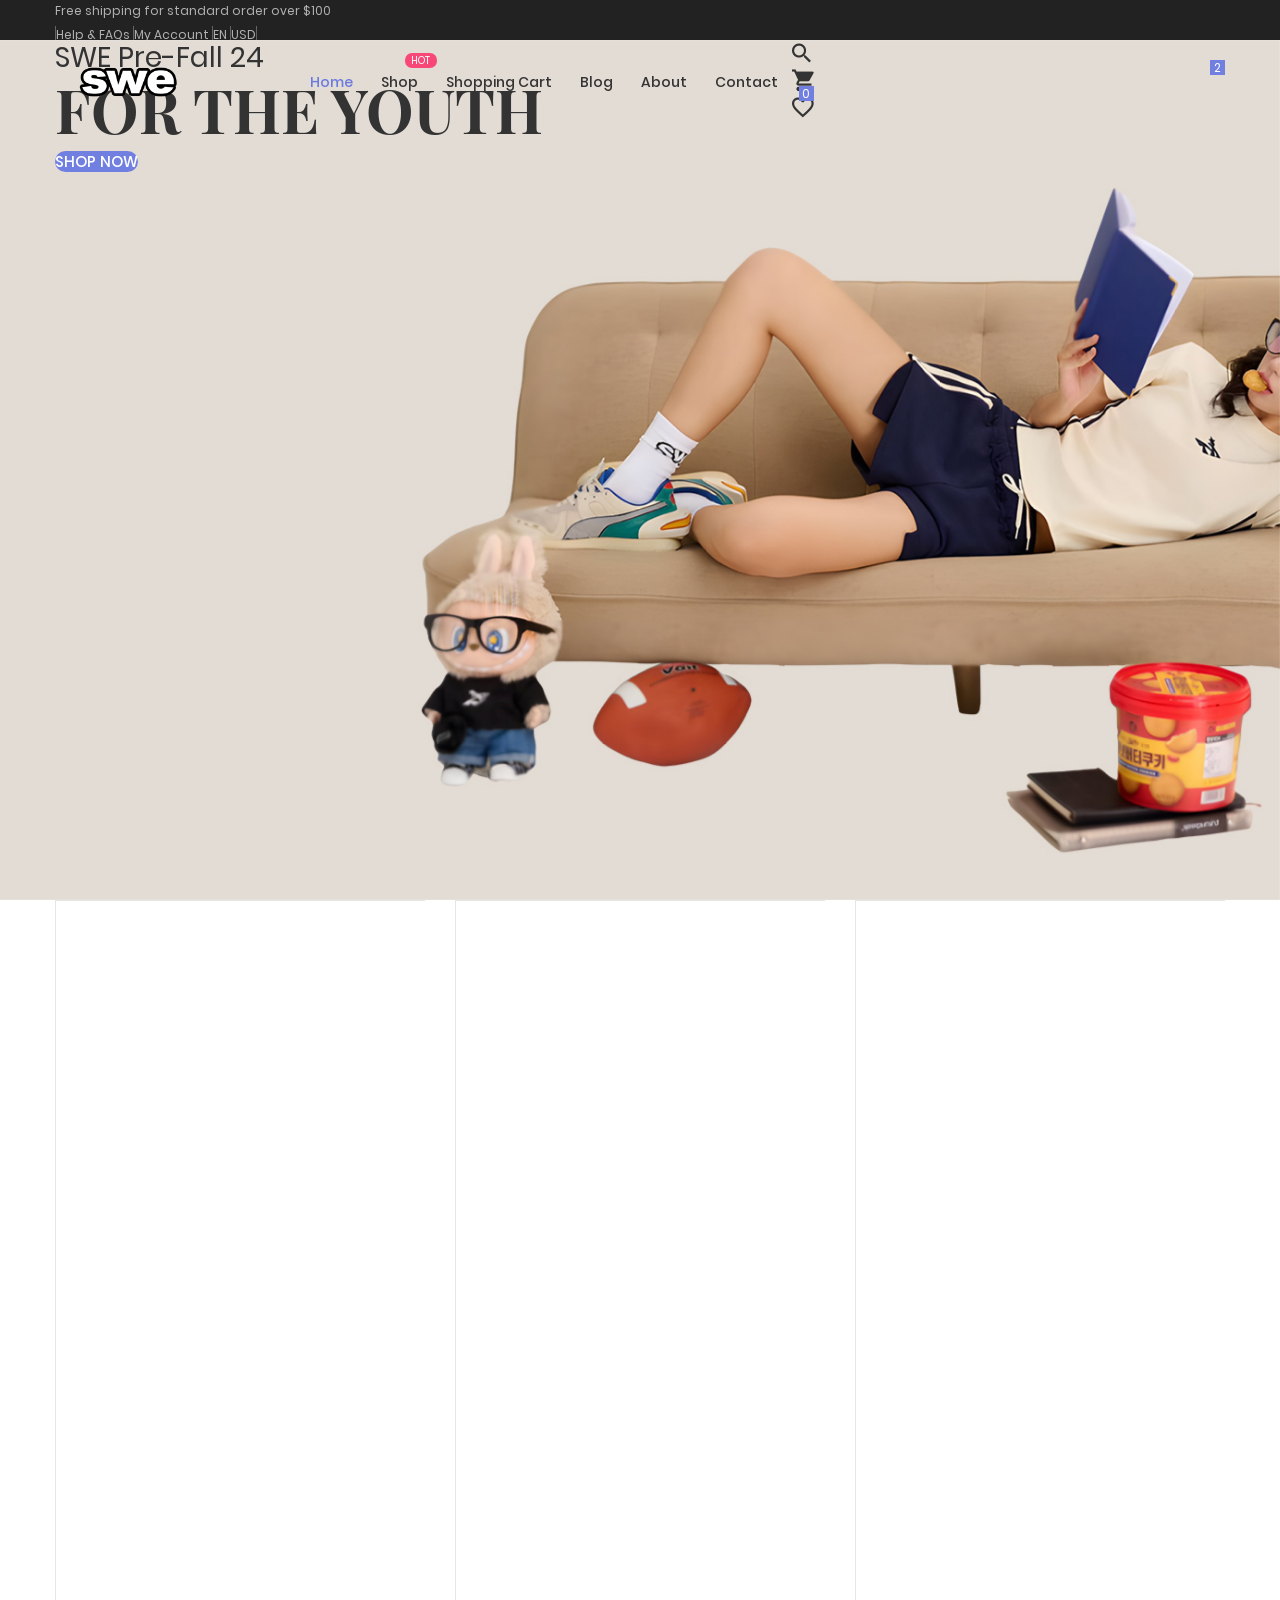
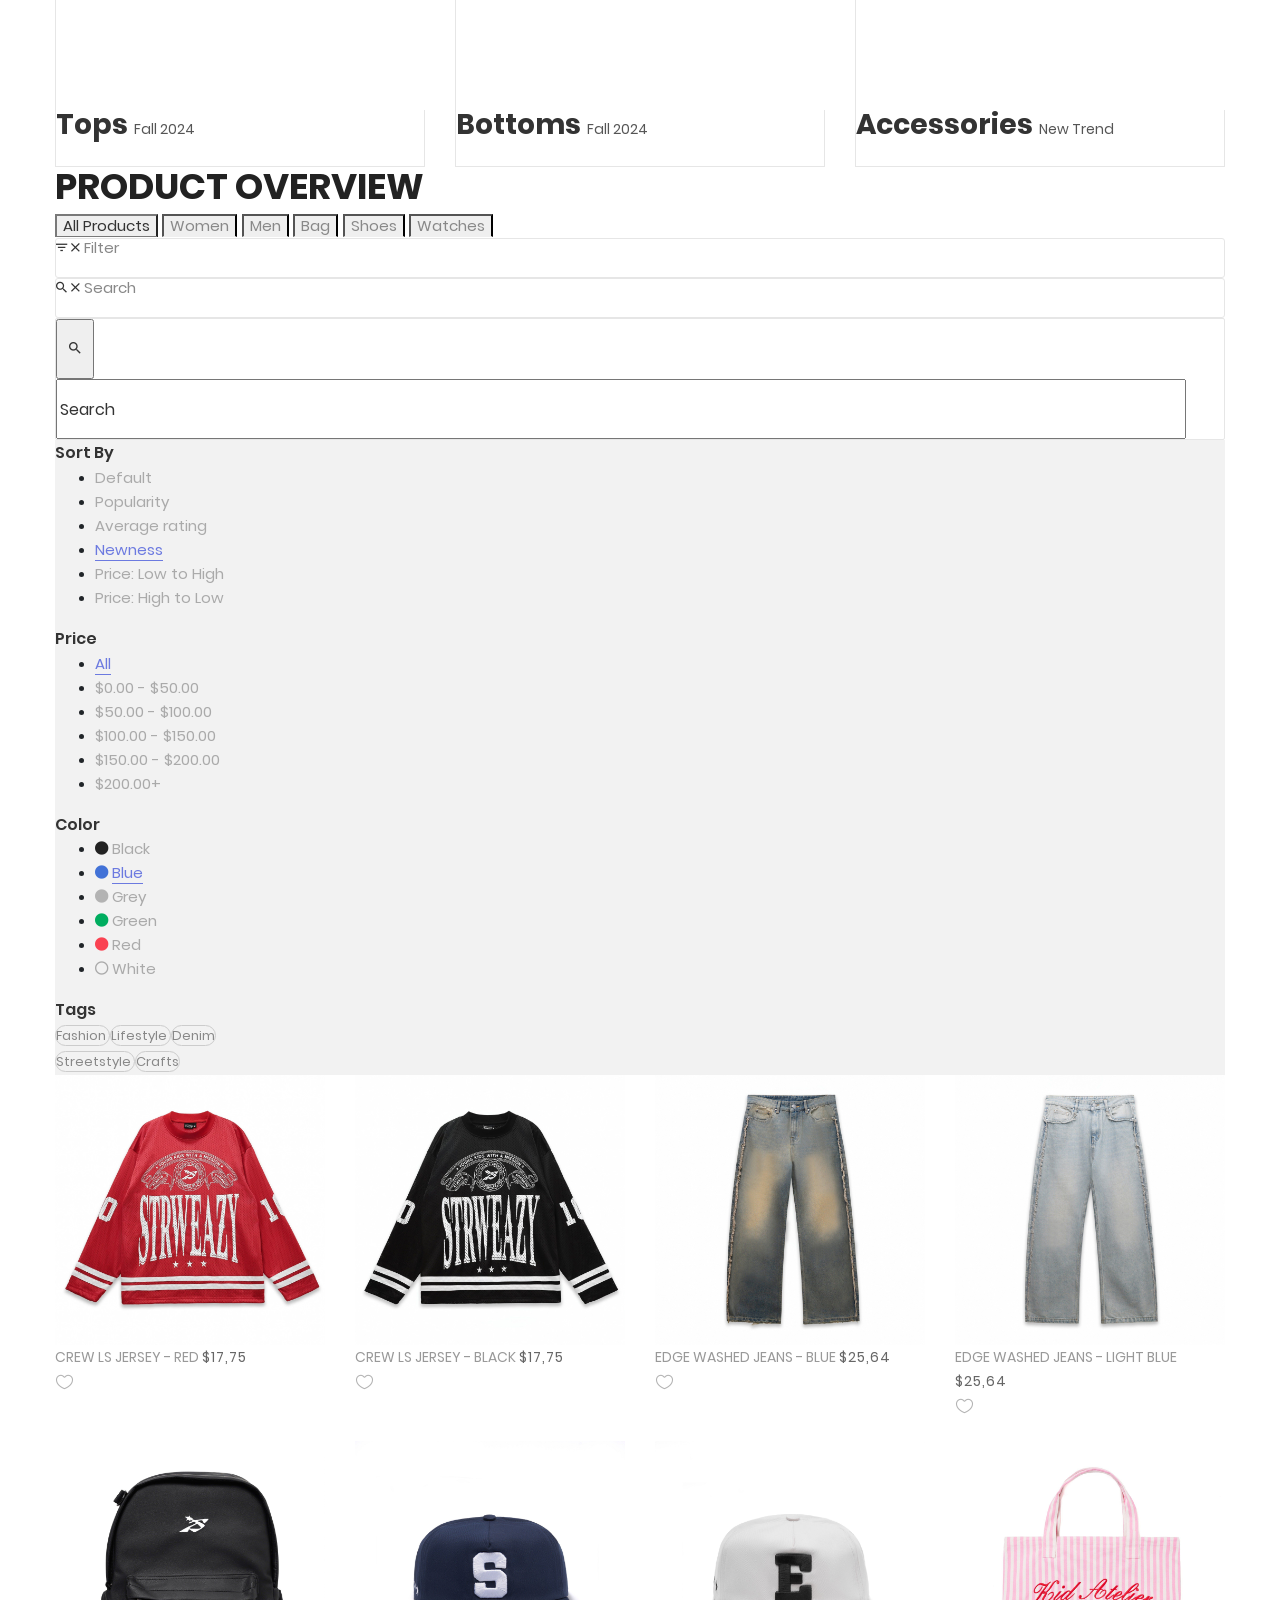
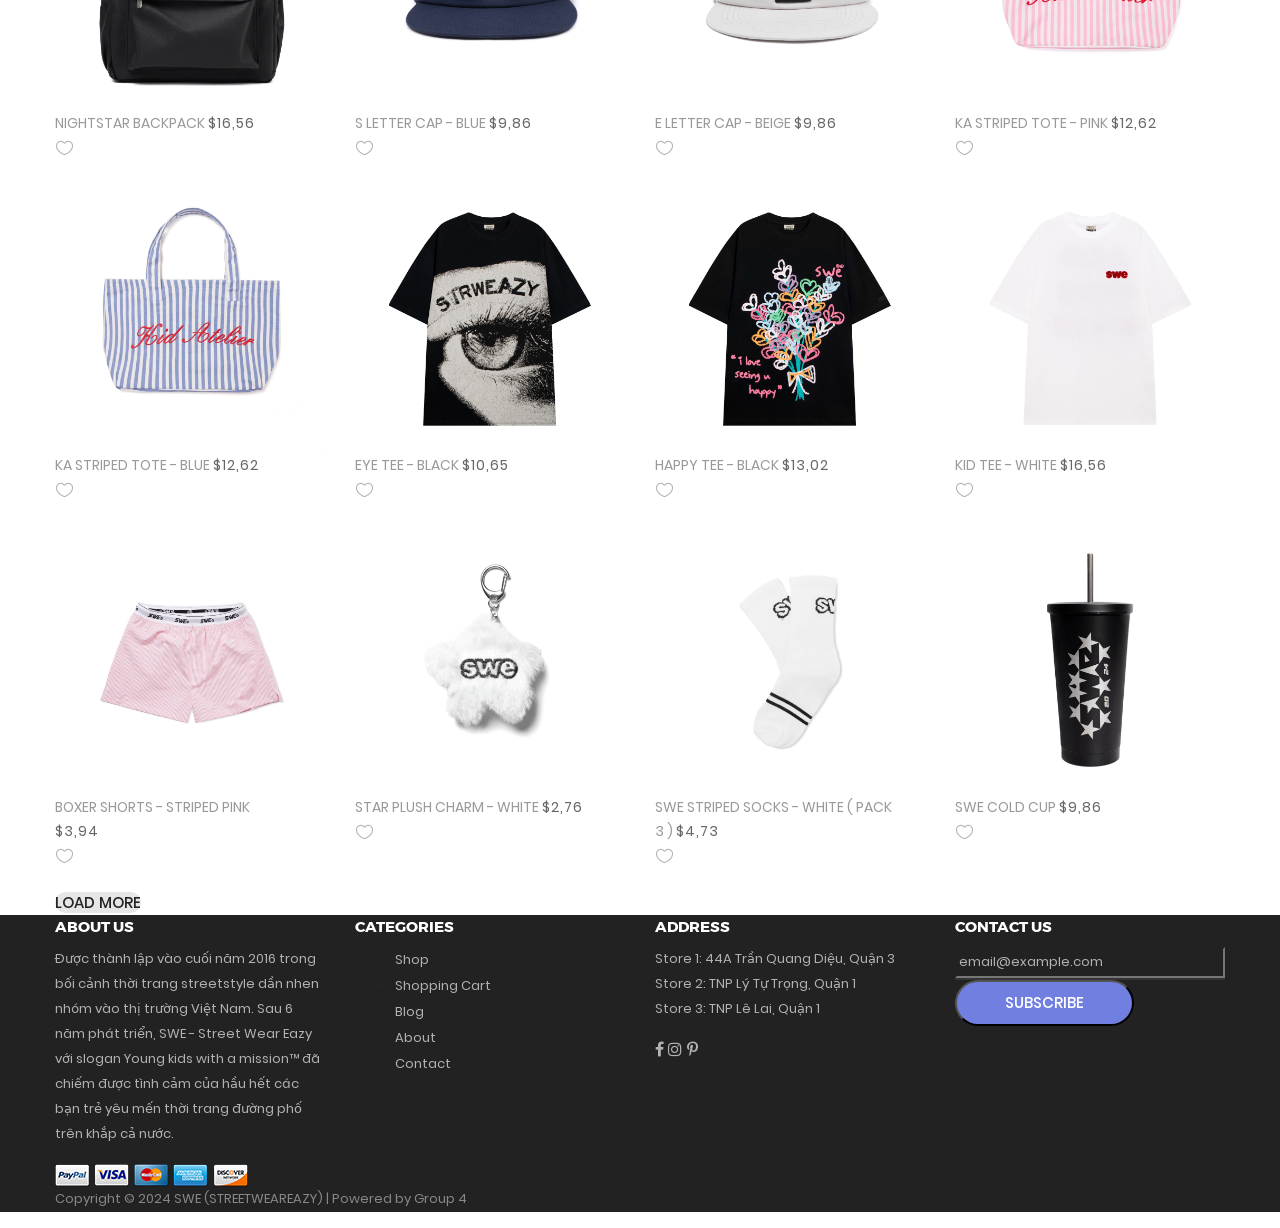
==== commit 7eed78b2: "Trang Product hoàn thiện 30% frontend" ====
--- a/index.html
+++ b/index.html
@@ -78,7 +78,7 @@
 							</li>
 
 							<li >
-								<a href="shoping-cart.html">Features</a>
+								<a href="shoping-cart.html">Shopping Cart</a>
 							</li>
 
 							<li>
@@ -322,13 +322,13 @@
 						<div class="flex-col-l-m h-full p-t-100 p-b-30 respon5">
 							<div class="layer-slick1 animated visible-false" data-appear="fadeInDown" data-delay="0">
 								<span class="ltext-101 cl2 respon2">
-									Women Collection 2018
+									SWE Pre-Fall 24
 								</span>
 							</div>
 								
 							<div class="layer-slick1 animated visible-false" data-appear="fadeInUp" data-delay="800">
 								<h2 class="ltext-201 cl2 p-t-19 p-b-43 respon1">
-									NEW SEASON
+									FOR THE YOUTH
 								</h2>
 							</div>
 								
@@ -346,13 +346,13 @@
 						<div class="flex-col-l-m h-full p-t-100 p-b-30 respon5">
 							<div class="layer-slick1 animated visible-false" data-appear="rollIn" data-delay="0">
 								<span class="ltext-101 cl2 respon2">
-									Men New-Season
+									Now Available
 								</span>
 							</div>
 								
 							<div class="layer-slick1 animated visible-false" data-appear="lightSpeedIn" data-delay="800">
 								<h2 class="ltext-201 cl2 p-t-19 p-b-43 respon1">
-									Jackets & Coats
+									ONLINE & IN STORE
 								</h2>
 							</div>
 								
@@ -370,7 +370,7 @@
 						<div class="flex-col-l-m h-full p-t-100 p-b-30 respon5">
 							<div class="layer-slick1 animated visible-false" data-appear="rotateInDownLeft" data-delay="0">
 								<span class="ltext-101 cl2 respon2">
-									Men Collection 2018
+									Eight Zip Hoodie
 								</span>
 							</div>
 								
@@ -405,7 +405,7 @@
 						<a href="product.html" class="block1-txt ab-t-l s-full flex-col-l-sb p-lr-38 p-tb-34 trans-03 respon3">
 							<div class="block1-txt-child1 flex-col-l">
 								<span class="block1-name ltext-102 trans-04 p-b-8">
-									Women
+									Tops
 								</span>
 
 								<span class="block1-info stext-102 trans-04">
@@ -430,7 +430,7 @@
 						<a href="product.html" class="block1-txt ab-t-l s-full flex-col-l-sb p-lr-38 p-tb-34 trans-03 respon3">
 							<div class="block1-txt-child1 flex-col-l">
 								<span class="block1-name ltext-102 trans-04 p-b-8">
-									Men
+									 Bottoms
 								</span>
 
 								<span class="block1-info stext-102 trans-04">
@@ -1260,31 +1260,10 @@
 						ABOUT US
 					</h4>
 
-					<ul>
-						<li class="p-b-10">
-							<a href="#" class="stext-107 cl7 hov-cl1 trans-04">
-								Women
-							</a>
-						</li>
-
-						<li class="p-b-10">
-							<a href="#" class="stext-107 cl7 hov-cl1 trans-04">
-								Men
-							</a>
-						</li>
-
-						<li class="p-b-10">
-							<a href="#" class="stext-107 cl7 hov-cl1 trans-04">
-								Shoes
-							</a>
-						</li>
-
-						<li class="p-b-10">
-							<a href="#" class="stext-107 cl7 hov-cl1 trans-04">
-								Watches
-							</a>
-						</li>
-					</ul>
+					<p class="stext-107 cl7 size-201">
+						Được thành lập vào cuối năm 2016 trong bối cảnh thời trang streetstyle dần nhen nhóm vào thị trường Việt Nam. Sau 6 năm phát triển, SWE - Street Wear Eazy với slogan Young kids with a mission™ đã chiếm được tình cảm của hầu hết các bạn trẻ yêu mến thời trang đường phố trên khắp cả nước.
+					</p>
+
 				</div>
 
 				<div class="col-sm-6 col-lg-3 p-b-50">
@@ -1294,26 +1273,30 @@
 
 					<ul>
 						<li class="p-b-10">
-							<a href="#" class="stext-107 cl7 hov-cl1 trans-04">
-								Track Order
+							<a href="/product.html" class="stext-107 cl7 hov-cl1 trans-04">
+								Shop
 							</a>
 						</li>
 
 						<li class="p-b-10">
-							<a href="#" class="stext-107 cl7 hov-cl1 trans-04">
-								Returns 
+							<a href="/shoping-cart.html" class="stext-107 cl7 hov-cl1 trans-04">
+								Shopping Cart
 							</a>
 						</li>
 
 						<li class="p-b-10">
-							<a href="#" class="stext-107 cl7 hov-cl1 trans-04">
-								Shipping
+							<a href="/blog.html" class="stext-107 cl7 hov-cl1 trans-04">
+								Blog
 							</a>
 						</li>
-
 						<li class="p-b-10">
-							<a href="#" class="stext-107 cl7 hov-cl1 trans-04">
-								FAQs
+							<a href="/about.html" class="stext-107 cl7 hov-cl1 trans-04">
+								About
+							</a>
+						</li>
+						<li class="p-b-10">
+							<a href="/contact.html" class="stext-107 cl7 hov-cl1 trans-04">
+								Contact
 							</a>
 						</li>
 					</ul>
@@ -1321,11 +1304,13 @@
 
 				<div class="col-sm-6 col-lg-3 p-b-50">
 					<h4 class="stext-301 cl0 p-b-30">
-						GET IN TOUCH
+						Address
 					</h4>
 
 					<p class="stext-107 cl7 size-201">
-						Any questions? Let us know in store at 8th floor, 379 Hudson St, New York, NY 10018 or call us on (+1) 96 716 6879
+						Store 1: 44A Trần Quang Diệu, Quận 3 <br>
+						Store 2: TNP Lý Tự Trọng, Quận 1 <br>
+						Store 3: TNP Lê Lai, Quận 1 <br>
 					</p>
 
 					<div class="p-t-27">
@@ -1345,7 +1330,7 @@
 
 				<div class="col-sm-6 col-lg-3 p-b-50">
 					<h4 class="stext-301 cl0 p-b-30">
-						Newsletter
+						contact us
 					</h4>
 
 					<form>
@@ -1387,10 +1372,7 @@
 				</div>
 
 				<p class="stext-107 cl6 txt-center">
-					<!-- Link back to Colorlib can't be removed. Template is licensed under CC BY 3.0. -->
-Copyright &copy;<script>document.write(new Date().getFullYear());</script> All rights reserved | Made with <i class="fa fa-heart-o" aria-hidden="true"></i> by <a href="https://colorlib.com" target="_blank">Colorlib</a> &amp; distributed by <a href="https://themewagon.com" target="_blank">ThemeWagon</a>
-<!-- Link back to Colorlib can't be removed. Template is licensed under CC BY 3.0. -->
-
+					Copyright &copy; 2024 SWE (STREETWEAREAZY) | Powered by Group 4</a>
 				</p>
 			</div>
 		</div>
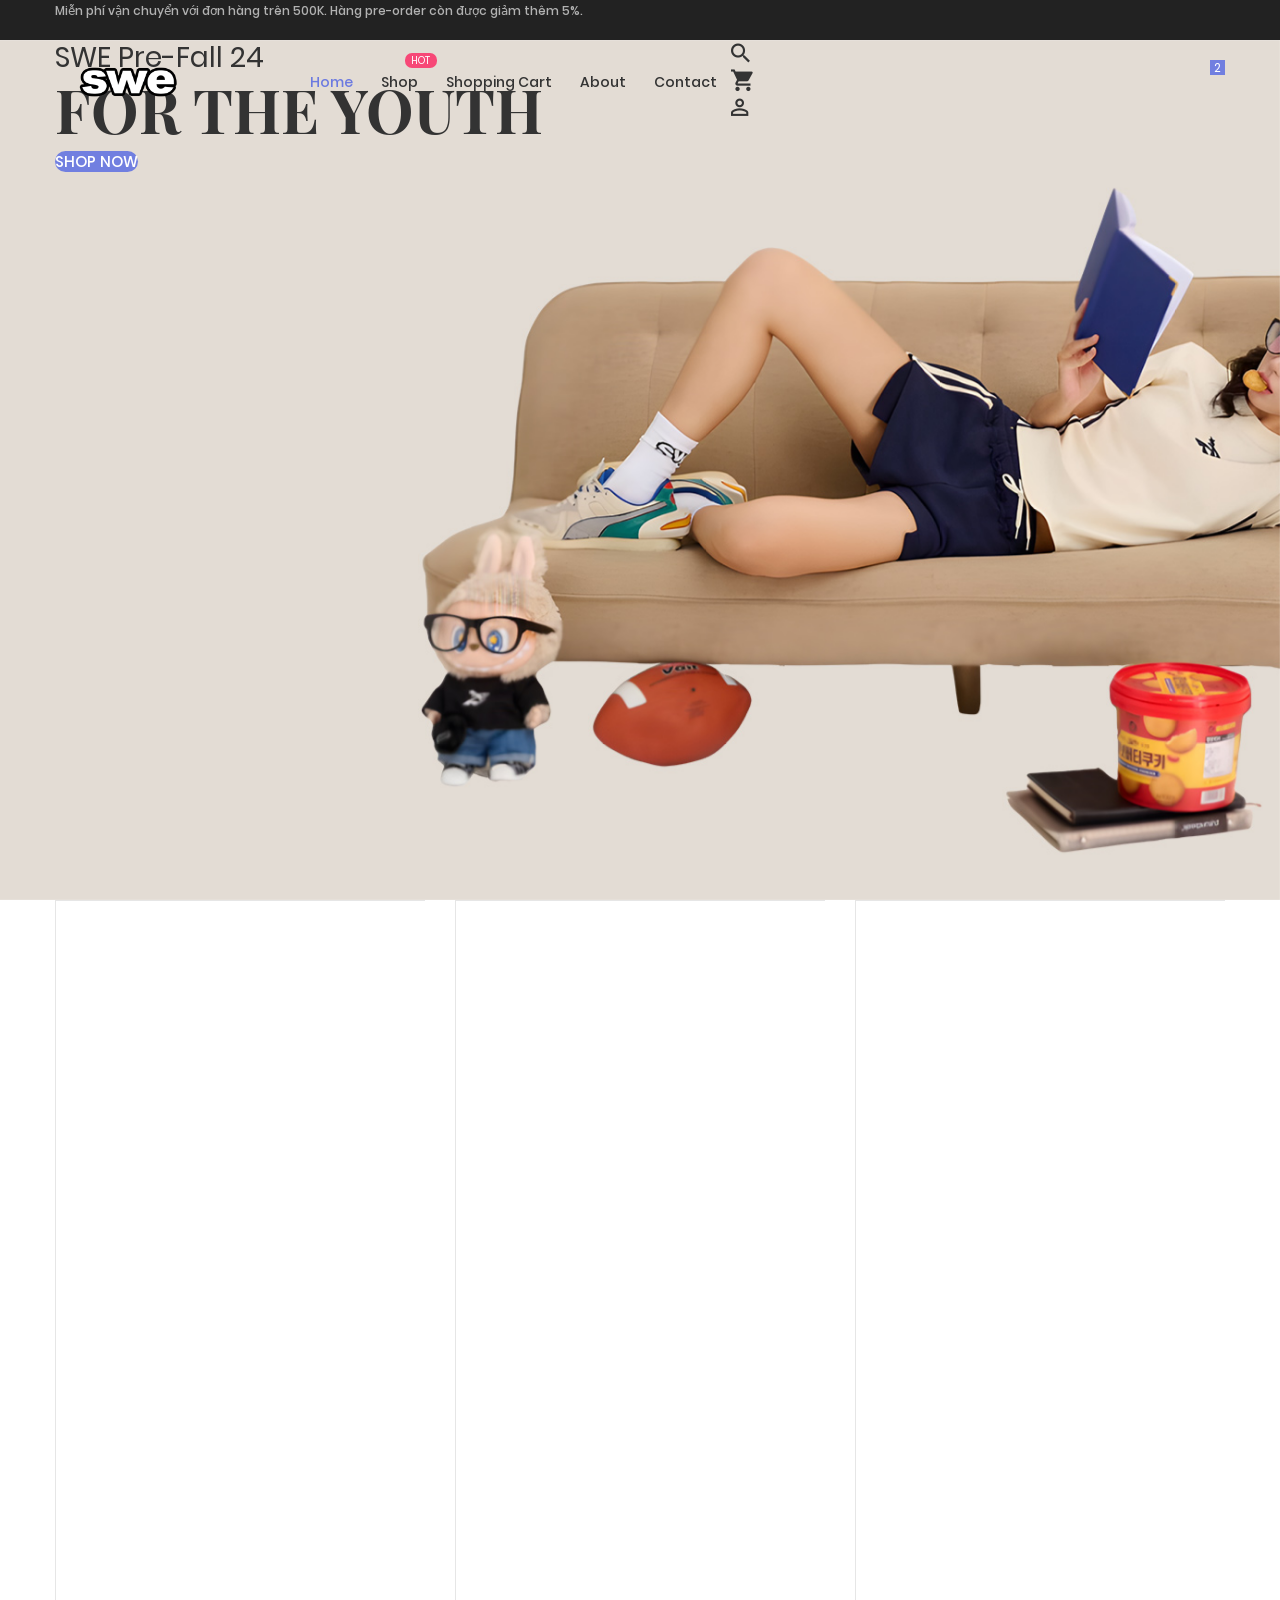
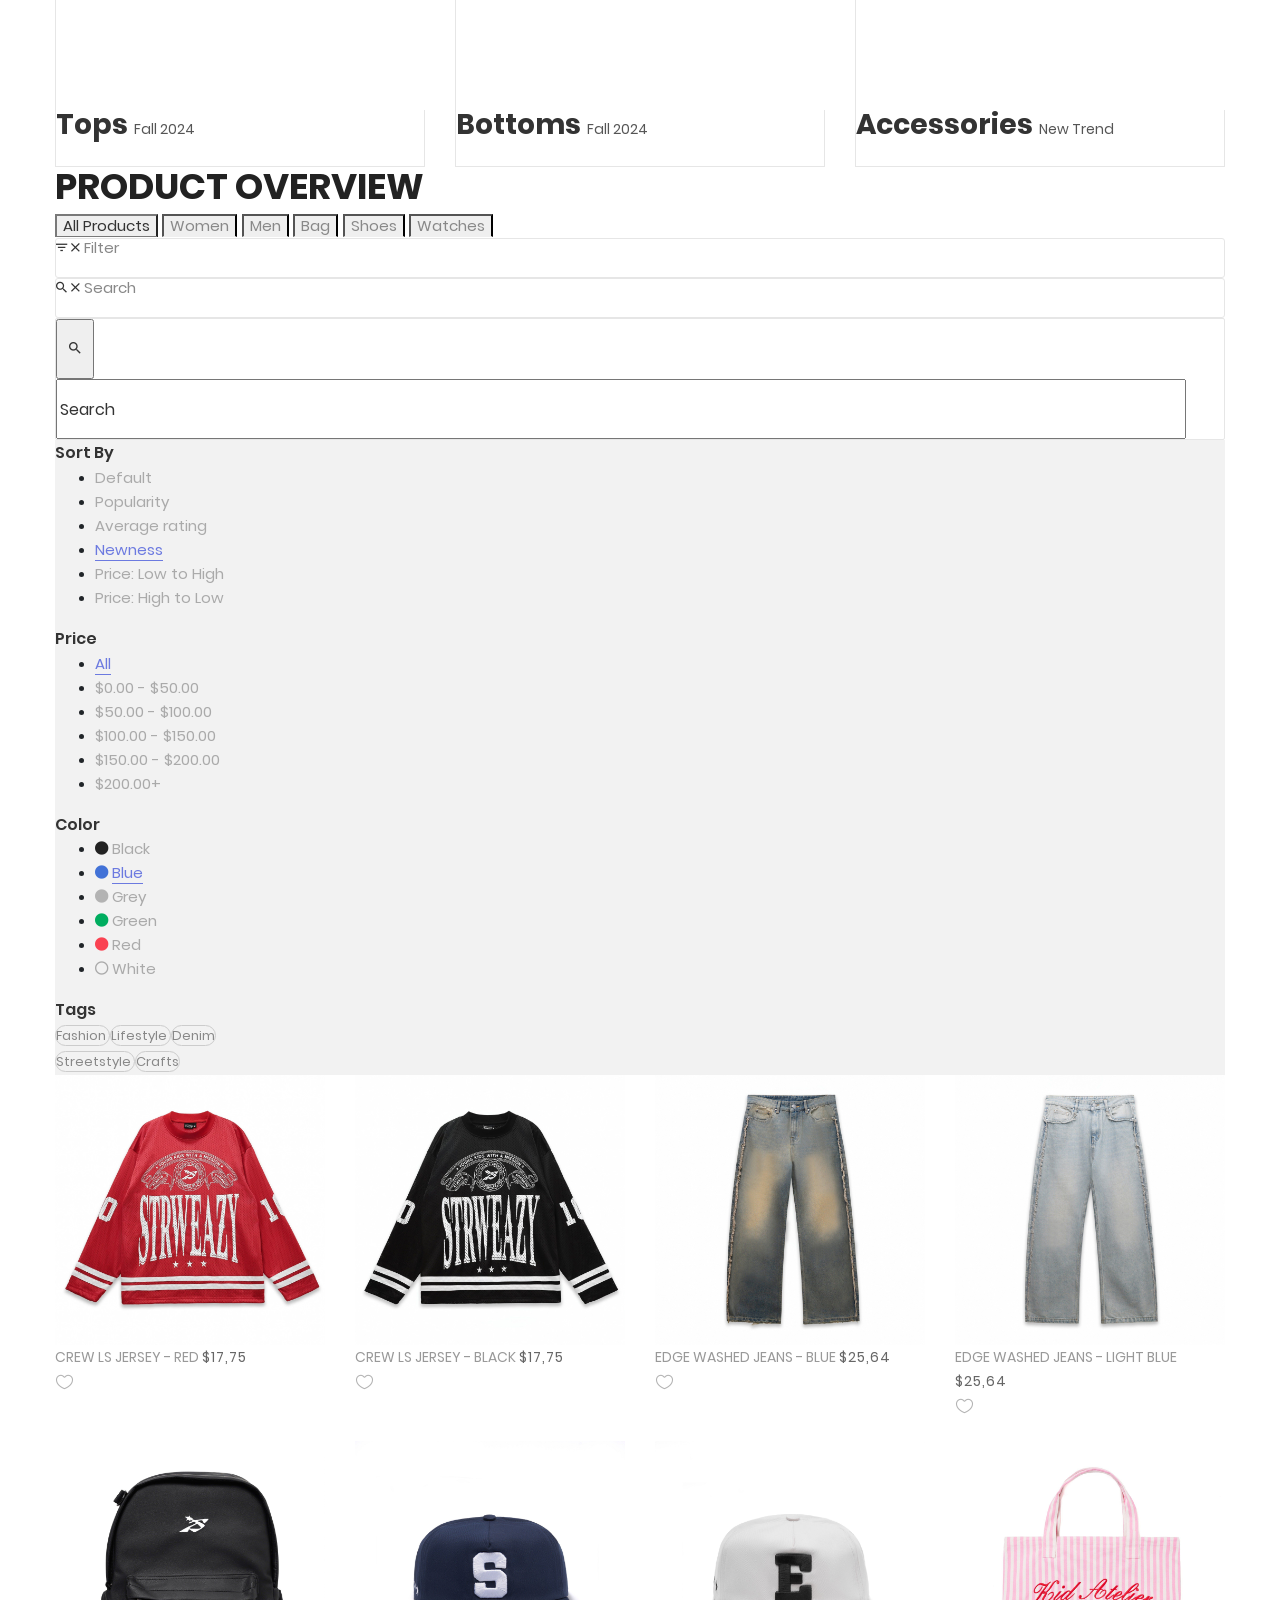
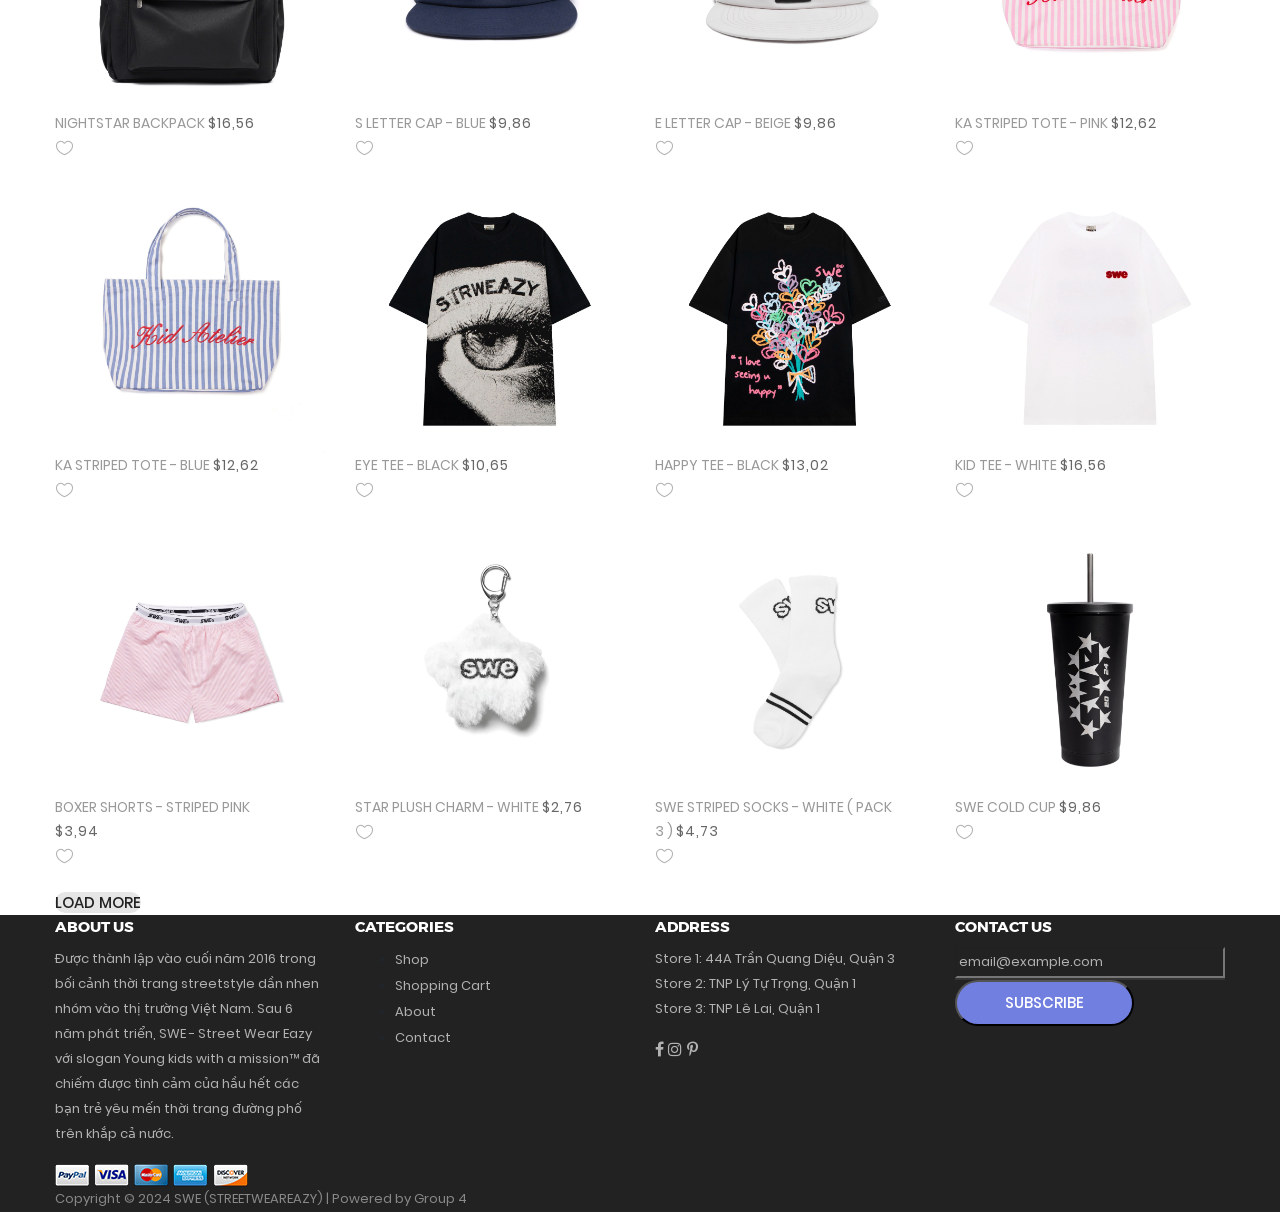
==== commit 95283e4b: "sửa font chữ và icon user" ====
--- a/index.html
+++ b/index.html
@@ -19,6 +19,9 @@
 	<link rel="stylesheet" type="text/css" href="vendor/perfect-scrollbar/perfect-scrollbar.css">
 	<link rel="stylesheet" type="text/css" href="css/util.css">
 	<link rel="stylesheet" type="text/css" href="css/main.css">
+	<link rel="stylesheet" href="css/product.css">
+
+	
 </head>
 <body class="animsition">
 	
@@ -30,25 +33,7 @@
 			<div class="top-bar">
 				<div class="content-topbar flex-sb-m h-full container">
 					<div class="left-top-bar">
-						Free shipping for standard order over $100
-					</div>
-
-					<div class="right-top-bar flex-w h-full">
-						<a href="#" class="flex-c-m trans-04 p-lr-25">
-							Help & FAQs
-						</a>
-
-						<a href="#" class="flex-c-m trans-04 p-lr-25">
-							My Account
-						</a>
-
-						<a href="#" class="flex-c-m trans-04 p-lr-25">
-							EN
-						</a>
-
-						<a href="#" class="flex-c-m trans-04 p-lr-25">
-							USD
-						</a>
+						Miễn phí vận chuyển với đơn hàng trên 500K. Hàng pre-order còn được giảm thêm 5%.
 					</div>
 				</div>
 			</div>
@@ -80,11 +65,6 @@
 							<li >
 								<a href="shoping-cart.html">Shopping Cart</a>
 							</li>
-
-							<li>
-								<a href="blog.html">Blog</a>
-							</li>
-
 							<li>
 								<a href="about.html">About</a>
 							</li>
@@ -105,9 +85,12 @@
 							<i class="zmdi zmdi-shopping-cart"></i>
 						</div>
 
-						<a href="#" class="dis-block icon-header-item cl2 hov-cl1 trans-04 p-l-22 p-r-11 icon-header-noti" data-notify="0">
-							<i class="zmdi zmdi-favorite-outline"></i>
-						</a>
+						<div class="icon-user">
+							<a href="#" class="dis-block icon-header-item cl2 hov-cl1 trans-04 p-l-22 p-r-11 icon-header-noti">
+								<i class="zmdi zmdi-account-o"></i>
+							</a>
+						</div>
+						
 					</div>
 				</nav>
 			</div>	
@@ -117,7 +100,7 @@
 		<div class="wrap-header-mobile">
 			<!-- Logo moblie -->		
 			<div class="logo-mobile">
-				<a href="index.html"><img src="images/icons/swe.png" alt="IMG-LOGO"></a>
+				<a href="index.html"><img src="images/icons/logo-01.png" alt="IMG-LOGO"></a>
 			</div>
 
 			<!-- Icon header -->
@@ -130,9 +113,11 @@
 					<i class="zmdi zmdi-shopping-cart"></i>
 				</div>
 
-				<a href="#" class="dis-block icon-header-item cl2 hov-cl1 trans-04 p-r-11 p-l-10 icon-header-noti" data-notify="0">
-					<i class="zmdi zmdi-favorite-outline"></i>
-				</a>
+				<div class="icon-user">
+					<a href="#" class="dis-block icon-header-item cl2 hov-cl1 trans-04 p-l-22 p-r-11 icon-header-noti">
+						<i class="zmdi zmdi-account-o"></i>
+					</a>
+				</div>
 			</div>
 
 			<!-- Button show menu -->
@@ -146,34 +131,6 @@
 
 		<!-- Menu Mobile -->
 		<div class="menu-mobile">
-			<ul class="topbar-mobile">
-				<li>
-					<div class="left-top-bar">
-						Free shipping for standard order over $100
-					</div>
-				</li>
-
-				<li>
-					<div class="right-top-bar flex-w h-full">
-						<a href="#" class="flex-c-m p-lr-10 trans-04">
-							Help & FAQs
-						</a>
-
-						<a href="#" class="flex-c-m p-lr-10 trans-04">
-							My Account
-						</a>
-
-						<a href="#" class="flex-c-m p-lr-10 trans-04">
-							EN
-						</a>
-
-						<a href="#" class="flex-c-m p-lr-10 trans-04">
-							USD
-						</a>
-					</div>
-				</li>
-			</ul>
-
 			<ul class="main-menu-m">
 				<li>
 					<a href="index.html">Home</a>
@@ -196,10 +153,6 @@
 				</li>
 
 				<li>
-					<a href="blog.html">Blog</a>
-				</li>
-
-				<li>
 					<a href="about.html">About</a>
 				</li>
 
@@ -1283,12 +1236,6 @@
 								Shopping Cart
 							</a>
 						</li>
-
-						<li class="p-b-10">
-							<a href="/blog.html" class="stext-107 cl7 hov-cl1 trans-04">
-								Blog
-							</a>
-						</li>
 						<li class="p-b-10">
 							<a href="/about.html" class="stext-107 cl7 hov-cl1 trans-04">
 								About
@@ -1447,8 +1394,7 @@
 							<span class="mtext-106 cl2">
 								$17,75
 							</span>
-
-							<p style="font-size: 14px; line-height: 1.7;" class="cl3 p-t-23">
+							<p style="font-family: Poppins, sans-serif; font-size: 14px; line-height: 1.7;" class="cl3 p-t-23">
 								CREW LS JERSEY - Chiếc áo tay dài mới được thiết kế theo phong cách thể thao với điểm nhấn nằm ở họa tiết mặt trước, mặt sau và 2 bên tay áo được sử dụng chất liệu in kéo lụa sắc nét. Phần thân áo và tay áo được may phối viền nổi bật. Áo sử dụng vải mesh lưới tạo cảm giác thoải mái và thoáng mát hơn cho bạn khi vận động.
 							</p>
 							
@@ -1462,7 +1408,7 @@
 									<div class="size-204 respon6-next">
 										<div class="rs1-select2 bor8 bg0">
 											<select class="js-select2" name="time">
-												<option>Size</option>
+												<option style="font-family: Poppins, sans-serif;">Size</option>
 												<option>Size S</option>
 												<option>Size M</option>
 												<option>Size L</option>
--- a/css/product.css
+++ b/css/product.css
@@ -0,0 +1,20 @@
+.icon-user .icon-header-noti::after{
+    display: none;
+}
+@font-face {
+    font-family: Poppins;
+    src: url(/fonts/Poppins/Poppins-Medium.ttf);
+}
+@font-face {
+    font-family: Poppins-Regular;
+    src: url(/fonts/Poppins/Poppins-Regular.ttf);
+}
+.swal-text{
+    font-family: Poppins-Regular, sans-serif;
+
+}
+.left-top-bar{
+    margin: auto;
+    font-family: Poppins, serif;
+
+}
